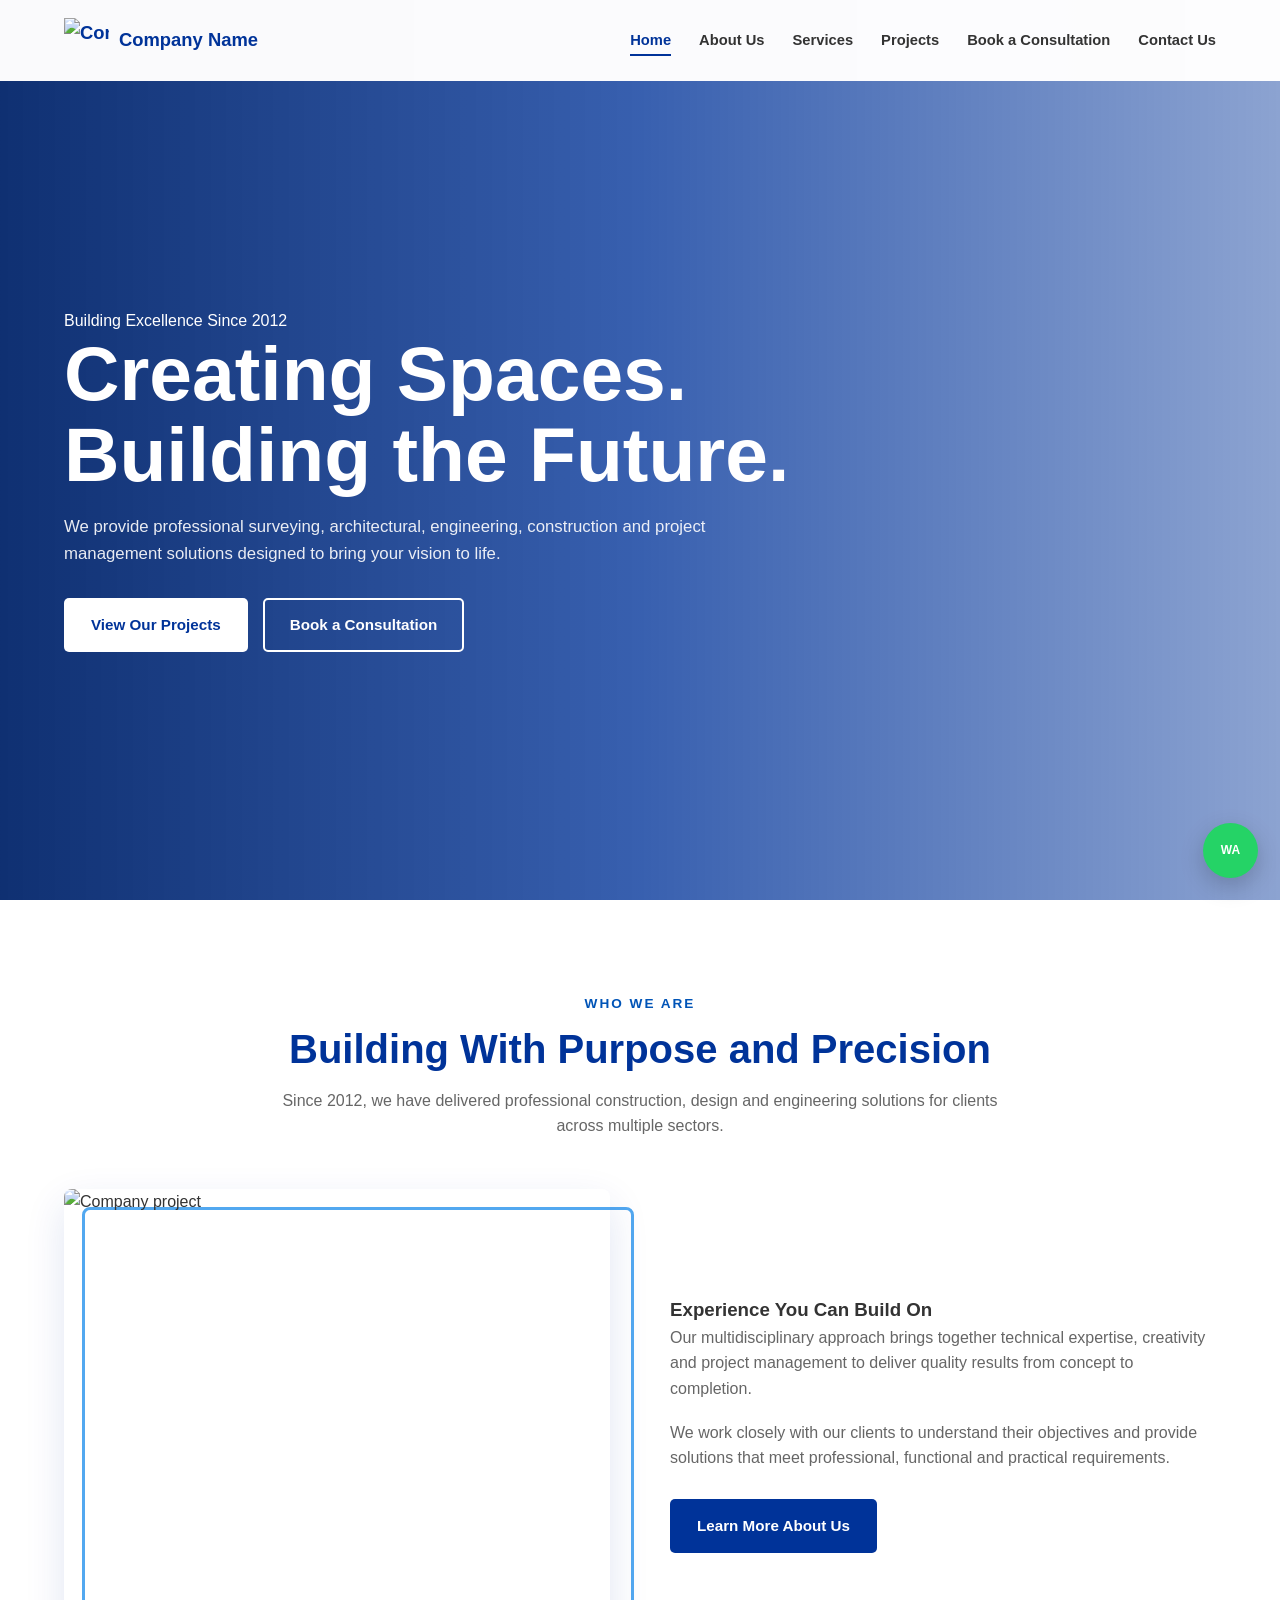
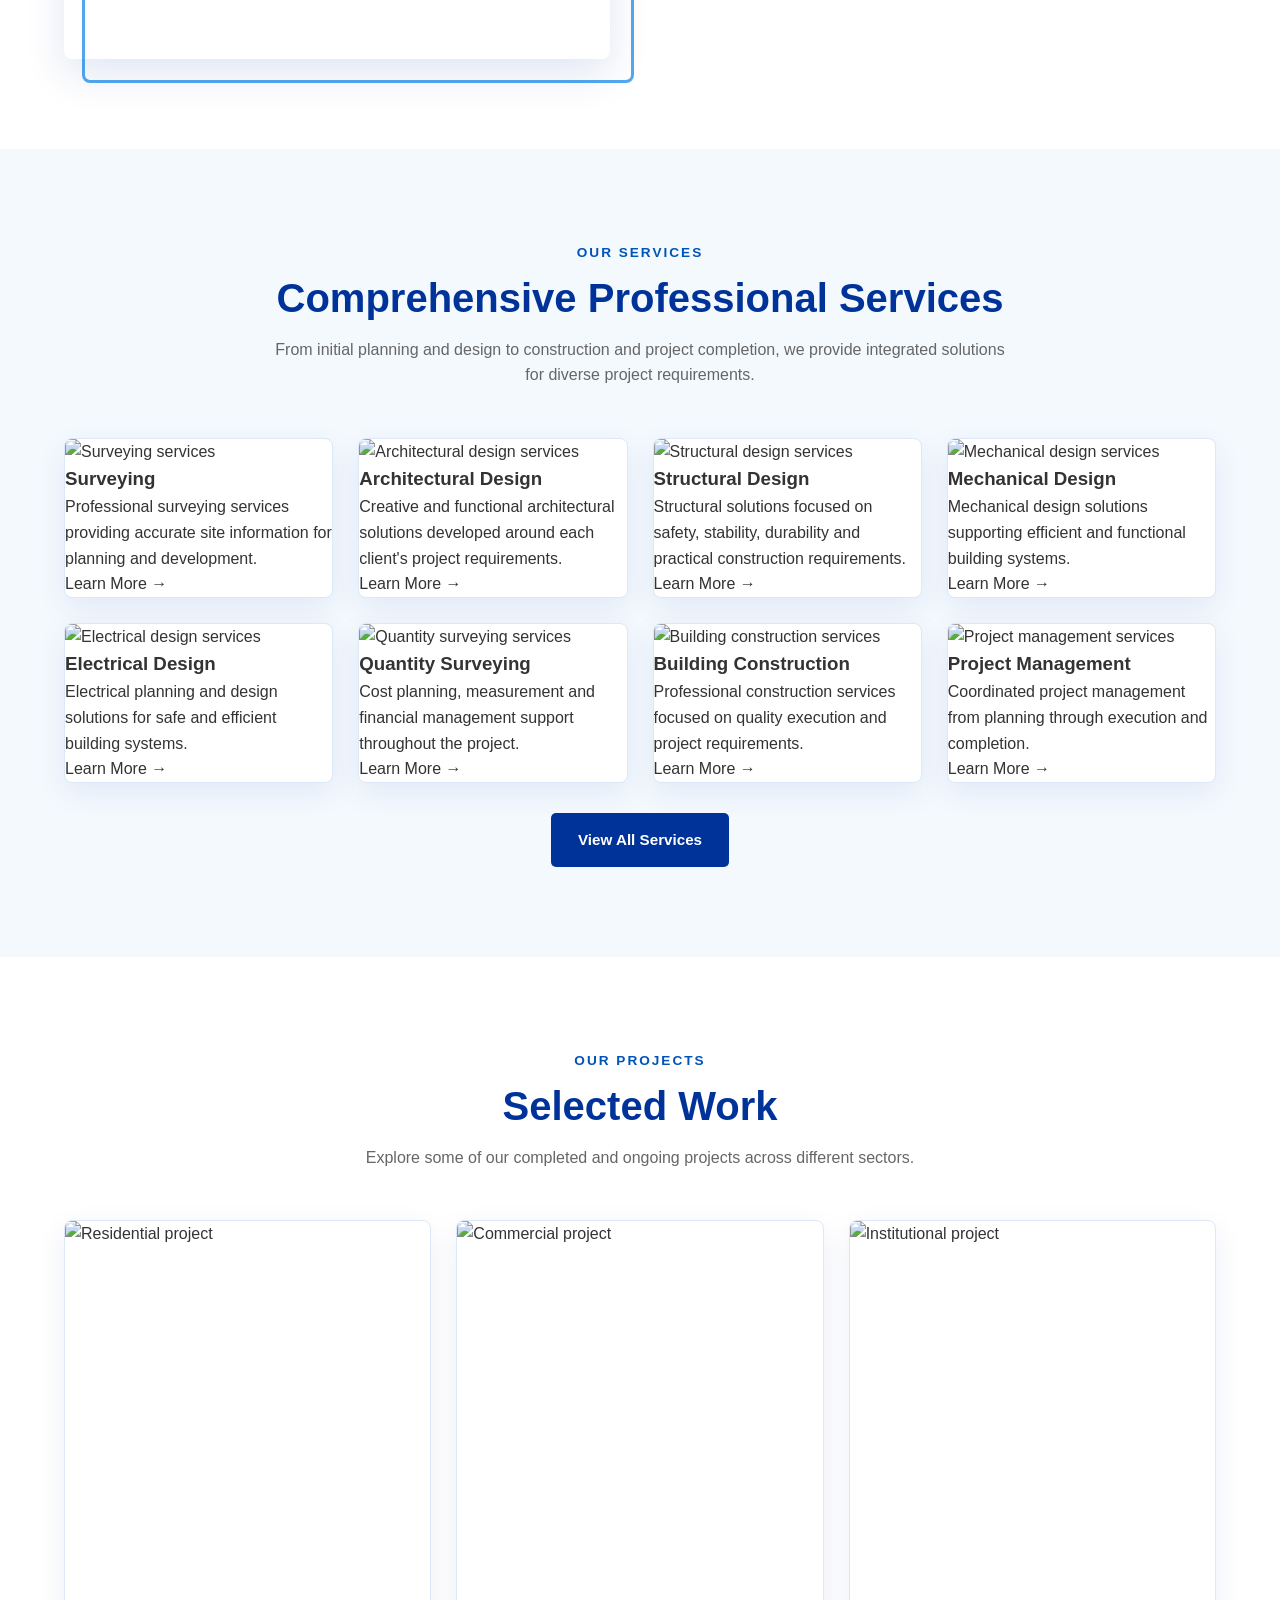
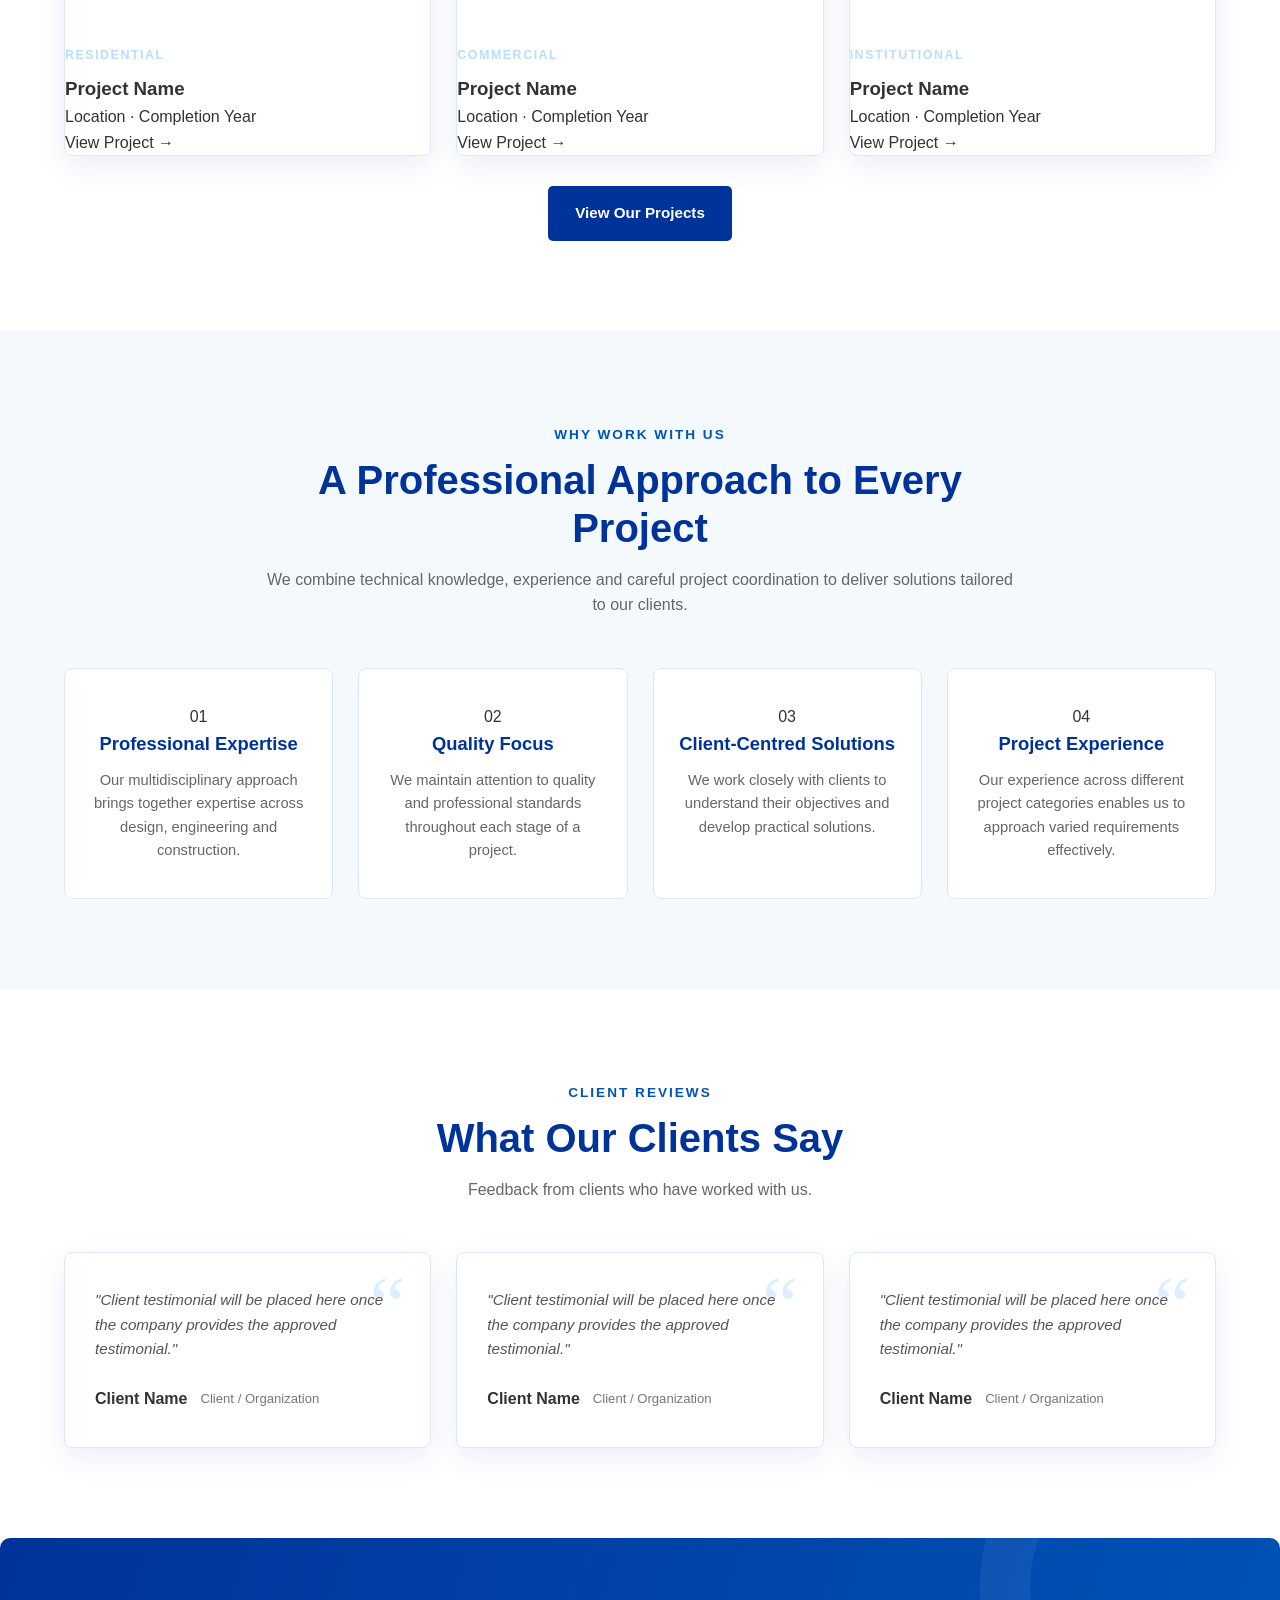
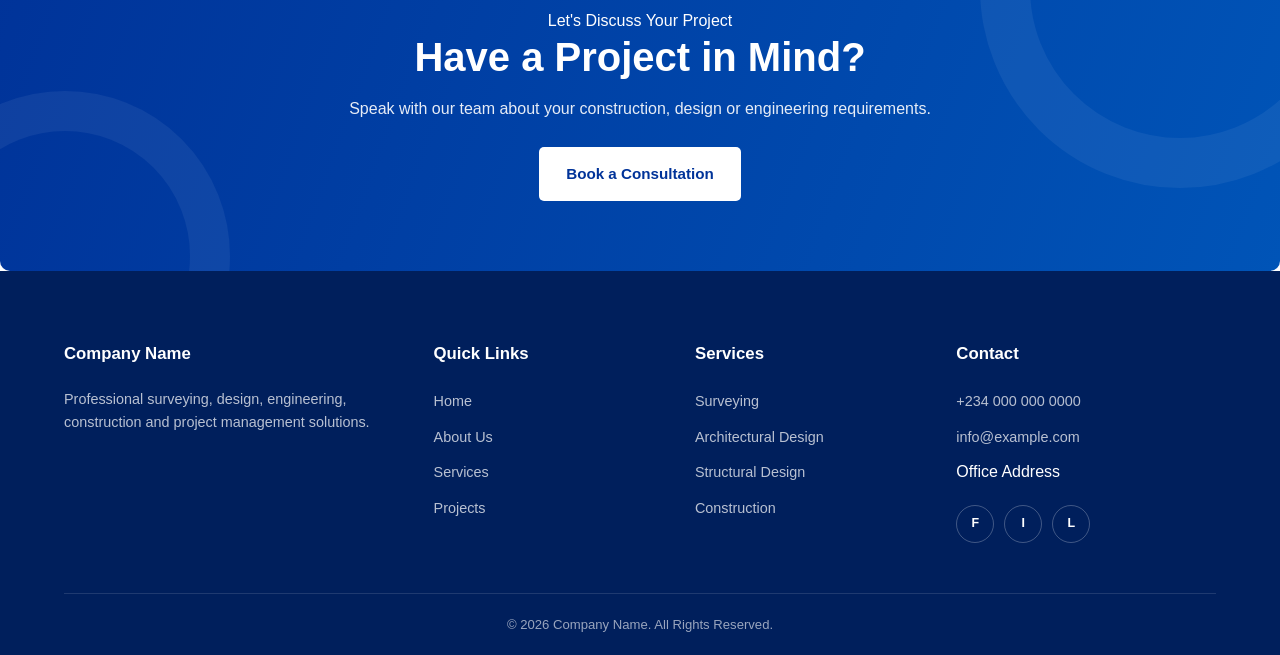
==== index.html @ 41b4a6cc "Initial commit- 24th September" ====
<!DOCTYPE html>
<html lang="en">

<head>

    <meta charset="UTF-8">

    <meta
        name="viewport"
        content="width=device-width, initial-scale=1.0"
    >

    <meta
        name="description"
        content="Professional surveying, architectural design, engineering, construction and project management services."
    >

    <title>Company Name | Construction & Engineering</title>


    <!-- =========================================
         STYLESHEETS
    ========================================== -->

    <link rel="stylesheet" href="css/style.css">
    <link rel="stylesheet" href="css/responsive.css">
    <link rel="stylesheet" href="css/animations.css">


    <!-- =========================================
         META PIXEL
         Pixel ID will be added later
    ========================================== -->

    <script src="js/meta-pixel.js"></script>

</head>


<body>


    <!-- =========================================
         HEADER / NAVIGATION
    ========================================== -->

    <header class="site-header">

        <div class="container">

            <nav class="navbar">

                <!-- Logo -->

                <a href="index.html" class="logo">

                    <img
                        src="assets/images/logo/logo.png"
                        alt="Company Logo"
                    >

                    <span>
                        Company Name
                    </span>

                </a>


                <!-- Mobile Menu Button -->

                <button
                    class="menu-toggle"
                    type="button"
                    aria-label="Open navigation menu"
                >

                    <span></span>
                    <span></span>
                    <span></span>

                </button>


                <!-- Navigation -->

                <ul class="nav-links">

                    <li>
                        <a
                            href="index.html"
                            class="active"
                        >
                            Home
                        </a>
                    </li>

                    <li>
                        <a href="about.html">
                            About Us
                        </a>
                    </li>

                    <li>
                        <a href="services.html">
                            Services
                        </a>
                    </li>

                    <li>
                        <a href="projects.html">
                            Projects
                        </a>
                    </li>

                    <li>
                        <a href="consultation.html">
                            Book a Consultation
                        </a>
                    </li>

                    <li>
                        <a href="contact.html">
                            Contact Us
                        </a>
                    </li>

                </ul>

            </nav>

        </div>

    </header>



    <main>


        <!-- =========================================
             HERO SECTION
        ========================================== -->

        <section class="hero">

            <div class="container">

                <div class="hero-content reveal">

                    <span class="subtitle">
                        Building Excellence Since 2012
                    </span>

                    <h1>
                        Creating Spaces.
                        Building the Future.
                    </h1>

                    <p>
                        We provide professional surveying,
                        architectural, engineering, construction
                        and project management solutions designed
                        to bring your vision to life.
                    </p>


                    <div class="hero-actions">

                        <a
                            href="projects.html"
                            class="btn btn-primary"
                        >
                            View Our Projects
                        </a>

                        <a
                            href="consultation.html"
                            class="btn btn-secondary"
                        >
                            Book a Consultation
                        </a>

                    </div>

                </div>

            </div>

        </section>



        <!-- =========================================
             COMPANY INTRODUCTION
        ========================================== -->

        <section class="section">

            <div class="container">

                <div class="section-heading reveal">

                    <span class="subtitle">
                        Who We Are
                    </span>

                    <h2>
                        Building With Purpose and Precision
                    </h2>

                    <p>
                        Since 2012, we have delivered professional
                        construction, design and engineering solutions
                        for clients across multiple sectors.
                    </p>

                </div>


                <div class="about-preview">

                    <div class="about-preview-image reveal-left">

                        <img
                            src="assets/images/hero/company-introduction.jpg"
                            alt="Company project"
                        >

                    </div>


                    <div class="about-preview-content reveal-right">

                        <h3>
                            Experience You Can Build On
                        </h3>

                        <p>
                            Our multidisciplinary approach brings
                            together technical expertise, creativity
                            and project management to deliver quality
                            results from concept to completion.
                        </p>

                        <p>
                            We work closely with our clients to
                            understand their objectives and provide
                            solutions that meet professional,
                            functional and practical requirements.
                        </p>

                        <a
                            href="about.html"
                            class="btn btn-primary"
                        >
                            Learn More About Us
                        </a>

                    </div>

                </div>

            </div>

        </section>



        <!-- =========================================
             SERVICES OVERVIEW
        ========================================== -->

        <section class="section section-light">

            <div class="container">

                <div class="section-heading reveal">

                    <span class="subtitle">
                        Our Services
                    </span>

                    <h2>
                        Comprehensive Professional Services
                    </h2>

                    <p>
                        From initial planning and design to
                        construction and project completion,
                        we provide integrated solutions for
                        diverse project requirements.
                    </p>

                </div>


                <div class="services-grid">


                    <!-- Service 1 -->

                    <article class="service-card card reveal">

                        <div class="service-image">

                            <img
                                src="assets/images/services/surveying.jpg"
                                alt="Surveying services"
                            >

                        </div>

                        <div class="service-content">

                            <h3>
                                Surveying
                            </h3>

                            <p>
                                Professional surveying services
                                providing accurate site information
                                for planning and development.
                            </p>

                            <a
                                href="services.html"
                                class="service-link"
                            >
                                Learn More →
                            </a>

                        </div>

                    </article>


                    <!-- Service 2 -->

                    <article class="service-card card reveal">

                        <div class="service-image">

                            <img
                                src="assets/images/services/architectural-design.jpg"
                                alt="Architectural design services"
                            >

                        </div>

                        <div class="service-content">

                            <h3>
                                Architectural Design
                            </h3>

                            <p>
                                Creative and functional architectural
                                solutions developed around each client's
                                project requirements.
                            </p>

                            <a
                                href="services.html"
                                class="service-link"
                            >
                                Learn More →
                            </a>

                        </div>

                    </article>


                    <!-- Service 3 -->

                    <article class="service-card card reveal">

                        <div class="service-image">

                            <img
                                src="assets/images/services/structural-design.jpg"
                                alt="Structural design services"
                            >

                        </div>

                        <div class="service-content">

                            <h3>
                                Structural Design
                            </h3>

                            <p>
                                Structural solutions focused on safety,
                                stability, durability and practical
                                construction requirements.
                            </p>

                            <a
                                href="services.html"
                                class="service-link"
                            >
                                Learn More →
                            </a>

                        </div>

                    </article>


                    <!-- Service 4 -->

                    <article class="service-card card reveal">

                        <div class="service-image">

                            <img
                                src="assets/images/services/mechanical-design.jpg"
                                alt="Mechanical design services"
                            >

                        </div>

                        <div class="service-content">

                            <h3>
                                Mechanical Design
                            </h3>

                            <p>
                                Mechanical design solutions supporting
                                efficient and functional building systems.
                            </p>

                            <a
                                href="services.html"
                                class="service-link"
                            >
                                Learn More →
                            </a>

                        </div>

                    </article>


                    <!-- Service 5 -->

                    <article class="service-card card reveal">

                        <div class="service-image">

                            <img
                                src="assets/images/services/electrical-design.jpg"
                                alt="Electrical design services"
                            >

                        </div>

                        <div class="service-content">

                            <h3>
                                Electrical Design
                            </h3>

                            <p>
                                Electrical planning and design solutions
                                for safe and efficient building systems.
                            </p>

                            <a
                                href="services.html"
                                class="service-link"
                            >
                                Learn More →
                            </a>

                        </div>

                    </article>


                    <!-- Service 6 -->

                    <article class="service-card card reveal">

                        <div class="service-image">

                            <img
                                src="assets/images/services/quantity-surveying.jpg"
                                alt="Quantity surveying services"
                            >

                        </div>

                        <div class="service-content">

                            <h3>
                                Quantity Surveying
                            </h3>

                            <p>
                                Cost planning, measurement and financial
                                management support throughout the project.
                            </p>

                            <a
                                href="services.html"
                                class="service-link"
                            >
                                Learn More →
                            </a>

                        </div>

                    </article>


                    <!-- Service 7 -->

                    <article class="service-card card reveal">

                        <div class="service-image">

                            <img
                                src="assets/images/services/construction.jpg"
                                alt="Building construction services"
                            >

                        </div>

                        <div class="service-content">

                            <h3>
                                Building Construction
                            </h3>

                            <p>
                                Professional construction services focused
                                on quality execution and project requirements.
                            </p>

                            <a
                                href="services.html"
                                class="service-link"
                            >
                                Learn More →
                            </a>

                        </div>

                    </article>


                    <!-- Service 8 -->

                    <article class="service-card card reveal">

                        <div class="service-image">

                            <img
                                src="assets/images/services/project-management.jpg"
                                alt="Project management services"
                            >

                        </div>

                        <div class="service-content">

                            <h3>
                                Project Management
                            </h3>

                            <p>
                                Coordinated project management from planning
                                through execution and completion.
                            </p>

                            <a
                                href="services.html"
                                class="service-link"
                            >
                                Learn More →
                            </a>

                        </div>

                    </article>


                </div>


                <div class="text-center mt-30 reveal">

                    <a
                        href="services.html"
                        class="btn btn-primary"
                    >
                        View All Services
                    </a>

                </div>

            </div>

        </section>



        <!-- =========================================
             SELECTED PROJECTS
        ========================================== -->

        <section class="section">

            <div class="container">

                <div class="section-heading reveal">

                    <span class="subtitle">
                        Our Projects
                    </span>

                    <h2>
                        Selected Work
                    </h2>

                    <p>
                        Explore some of our completed and ongoing
                        projects across different sectors.
                    </p>

                </div>


                <div class="projects-grid">


                    <!-- Project 1 -->

                    <article class="project-card card reveal">

                        <div class="project-image">

                            <img
                                src="assets/images/projects/project-1.jpg"
                                alt="Residential project"
                            >

                        </div>

                        <div class="project-content">

                            <span class="project-category">
                                Residential
                            </span>

                            <h3>
                                Project Name
                            </h3>

                            <p>
                                Location · Completion Year
                            </p>

                            <a
                                href="projects.html"
                                class="service-link"
                            >
                                View Project →
                            </a>

                        </div>

                    </article>


                    <!-- Project 2 -->

                    <article class="project-card card reveal">

                        <div class="project-image">

                            <img
                                src="assets/images/projects/project-2.jpg"
                                alt="Commercial project"
                            >

                        </div>

                        <div class="project-content">

                            <span class="project-category">
                                Commercial
                            </span>

                            <h3>
                                Project Name
                            </h3>

                            <p>
                                Location · Completion Year
                            </p>

                            <a
                                href="projects.html"
                                class="service-link"
                            >
                                View Project →
                            </a>

                        </div>

                    </article>


                    <!-- Project 3 -->

                    <article class="project-card card reveal">

                        <div class="project-image">

                            <img
                                src="assets/images/projects/project-3.jpg"
                                alt="Institutional project"
                            >

                        </div>

                        <div class="project-content">

                            <span class="project-category">
                                Institutional
                            </span>

                            <h3>
                                Project Name
                            </h3>

                            <p>
                                Location · Completion Year
                            </p>

                            <a
                                href="projects.html"
                                class="service-link"
                            >
                                View Project →
                            </a>

                        </div>

                    </article>


                </div>


                <div class="text-center mt-30 reveal">

                    <a
                        href="projects.html"
                        class="btn btn-primary"
                    >
                        View Our Projects
                    </a>

                </div>

            </div>

        </section>



        <!-- =========================================
             WHY CHOOSE US
        ========================================== -->

        <section class="section section-light">

            <div class="container">

                <div class="section-heading reveal">

                    <span class="subtitle">
                        Why Work With Us
                    </span>

                    <h2>
                        A Professional Approach to Every Project
                    </h2>

                    <p>
                        We combine technical knowledge, experience
                        and careful project coordination to deliver
                        solutions tailored to our clients.
                    </p>

                </div>


                <div class="benefits-grid">


                    <div class="benefit-card reveal">

                        <div class="benefit-number">
                            01
                        </div>

                        <h3>
                            Professional Expertise
                        </h3>

                        <p>
                            Our multidisciplinary approach brings
                            together expertise across design,
                            engineering and construction.
                        </p>

                    </div>


                    <div class="benefit-card reveal">

                        <div class="benefit-number">
                            02
                        </div>

                        <h3>
                            Quality Focus
                        </h3>

                        <p>
                            We maintain attention to quality and
                            professional standards throughout each
                            stage of a project.
                        </p>

                    </div>


                    <div class="benefit-card reveal">

                        <div class="benefit-number">
                            03
                        </div>

                        <h3>
                            Client-Centred Solutions
                        </h3>

                        <p>
                            We work closely with clients to understand
                            their objectives and develop practical
                            solutions.
                        </p>

                    </div>


                    <div class="benefit-card reveal">

                        <div class="benefit-number">
                            04
                        </div>

                        <h3>
                            Project Experience
                        </h3>

                        <p>
                            Our experience across different project
                            categories enables us to approach varied
                            requirements effectively.
                        </p>

                    </div>


                </div>

            </div>

        </section>



        <!-- =========================================
             TESTIMONIALS
        ========================================== -->

        <section class="section">

            <div class="container">

                <div class="section-heading reveal">

                    <span class="subtitle">
                        Client Reviews
                    </span>

                    <h2>
                        What Our Clients Say
                    </h2>

                    <p>
                        Feedback from clients who have worked with us.
                    </p>

                </div>


                <div class="testimonials-grid">


                    <article class="testimonial-card card reveal">

                        <p class="testimonial-text">
                            "Client testimonial will be placed here
                            once the company provides the approved
                            testimonial."
                        </p>

                        <div class="testimonial-author">

                            <strong>
                                Client Name
                            </strong>

                            <span>
                                Client / Organization
                            </span>

                        </div>

                    </article>


                    <article class="testimonial-card card reveal">

                        <p class="testimonial-text">
                            "Client testimonial will be placed here
                            once the company provides the approved
                            testimonial."
                        </p>

                        <div class="testimonial-author">

                            <strong>
                                Client Name
                            </strong>

                            <span>
                                Client / Organization
                            </span>

                        </div>

                    </article>


                    <article class="testimonial-card card reveal">

                        <p class="testimonial-text">
                            "Client testimonial will be placed here
                            once the company provides the approved
                            testimonial."
                        </p>

                        <div class="testimonial-author">

                            <strong>
                                Client Name
                            </strong>

                            <span>
                                Client / Organization
                            </span>

                        </div>

                    </article>


                </div>

            </div>

        </section>



        <!-- =========================================
             CONSULTATION CTA
        ========================================== -->

        <section class="section consultation-cta">

            <div class="container">

                <div class="cta-content reveal">

                    <span class="subtitle">
                        Let's Discuss Your Project
                    </span>

                    <h2>
                        Have a Project in Mind?
                    </h2>

                    <p>
                        Speak with our team about your construction,
                        design or engineering requirements.
                    </p>

                    <a
                        href="consultation.html"
                        class="btn btn-primary"
                    >
                        Book a Consultation
                    </a>

                </div>

            </div>

        </section>


    </main>



    <!-- =========================================
         FOOTER
    ========================================== -->

    <footer class="site-footer">

        <div class="container">

            <div class="footer-grid">


                <!-- Company -->

                <div class="footer-column">

                    <h3>
                        Company Name
                    </h3>

                    <p>
                        Professional surveying, design,
                        engineering, construction and project
                        management solutions.
                    </p>

                </div>


                <!-- Quick Links -->

                <div class="footer-column">

                    <h3>
                        Quick Links
                    </h3>

                    <ul class="footer-links">

                        <li>
                            <a href="index.html">
                                Home
                            </a>
                        </li>

                        <li>
                            <a href="about.html">
                                About Us
                            </a>
                        </li>

                        <li>
                            <a href="services.html">
                                Services
                            </a>
                        </li>

                        <li>
                            <a href="projects.html">
                                Projects
                            </a>
                        </li>

                    </ul>

                </div>


                <!-- Services -->

                <div class="footer-column">

                    <h3>
                        Services
                    </h3>

                    <ul class="footer-links">

                        <li>
                            <a href="services.html">
                                Surveying
                            </a>
                        </li>

                        <li>
                            <a href="services.html">
                                Architectural Design
                            </a>
                        </li>

                        <li>
                            <a href="services.html">
                                Structural Design
                            </a>
                        </li>

                        <li>
                            <a href="services.html">
                                Construction
                            </a>
                        </li>

                    </ul>

                </div>


                <!-- Contact -->

                <div class="footer-column">

                    <h3>
                        Contact
                    </h3>

                    <ul class="footer-links">

                        <li>
                            <a href="tel:+2340000000000">
                                +234 000 000 0000
                            </a>
                        </li>

                        <li>
                            <a href="mailto:info@example.com">
                                info@example.com
                            </a>
                        </li>

                        <li>
                            Office Address
                        </li>

                    </ul>


                    <div class="social-links mt-20">

                        <a
                            href="#"
                            aria-label="Facebook"
                        >
                            F
                        </a>

                        <a
                            href="#"
                            aria-label="Instagram"
                        >
                            I
                        </a>

                        <a
                            href="#"
                            aria-label="LinkedIn"
                        >
                            L
                        </a>

                    </div>

                </div>


            </div>


            <div class="footer-bottom">

                <p>
                    © 2026 Company Name. All Rights Reserved.
                </p>

            </div>

        </div>

    </footer>



    <!-- =========================================
         FLOATING WHATSAPP
    ========================================== -->

    <a
        href="https://wa.me/2340000000000"
        class="whatsapp-float"
        target="_blank"
        rel="noopener noreferrer"
        aria-label="Chat with us on WhatsApp"
    >
        WA
    </a>



    <!-- =========================================
         JAVASCRIPT
    ========================================== -->

    <script src="js/main.js"></script>
    <script src="js/navigation.js"></script>

</body>

</html>
---- css/style.css ----
/* =========================================
   GLOBAL STYLES
   CLIENT BUSINESS WEBSITE
========================================= */

* {
    margin: 0;
    padding: 0;
    box-sizing: border-box;
}

html {
    scroll-behavior: smooth;
}

body {
    font-family: Arial, Helvetica, sans-serif;
    background: var(--white);
    color: var(--dark-text);
    line-height: 1.6;
}

/* =========================================
   VARIABLES
========================================= */

:root {
    --primary-blue: #003399;
    --accent-blue: #0054B7;
    --design-blue: #0049A5;
    --secondary-blue: #01419A;
    --light-blue: #52A8F0;

    --dark-text: #333333;
    --white: #FFFFFF;

    --section-light: #F4F9FE;
    --border-light: #DCE8F5;

    --shadow-soft: 0 10px 30px rgba(0, 51, 153, 0.08);
    --shadow-medium: 0 15px 40px rgba(0, 51, 153, 0.12);

    --transition: all 0.3s ease;
}

/* =========================================
   BASIC ELEMENTS
========================================= */

img {
    max-width: 100%;
    display: block;
}

a {
    text-decoration: none;
    color: inherit;
}

button,
input,
textarea,
select {
    font: inherit;
}

ul {
    list-style: none;
}

/* =========================================
   CONTAINER
========================================= */

.container {
    width: min(90%, 1200px);
    margin: 0 auto;
}

/* =========================================
   SECTIONS
========================================= */

.section {
    padding: 90px 0;
}

.section-light {
    background: var(--section-light);
}

/* =========================================
   SECTION HEADINGS
========================================= */

.section-heading {
    max-width: 750px;
    margin: 0 auto 50px;
    text-align: center;
}

.section-heading span {
    display: inline-block;
    margin-bottom: 10px;
    color: var(--accent-blue);
    font-size: 0.85rem;
    font-weight: 700;
    text-transform: uppercase;
    letter-spacing: 2px;
}

.section-heading h2 {
    color: var(--primary-blue);
    font-size: 2.5rem;
    line-height: 1.2;
    margin-bottom: 15px;
}

.section-heading p {
    color: #666;
    font-size: 1rem;
}

/* =========================================
   BUTTONS
========================================= */

.btn {
    display: inline-flex;
    align-items: center;
    justify-content: center;
    gap: 8px;

    padding: 13px 25px;
    border-radius: 5px;

    font-weight: 700;
    font-size: 0.95rem;

    cursor: pointer;
    border: 2px solid transparent;

    transition: var(--transition);
}

.btn-primary {
    background: var(--primary-blue);
    color: var(--white);
}

.btn-primary:hover {
    background: var(--accent-blue);
    transform: translateY(-2px);
    box-shadow: 0 8px 20px rgba(0, 51, 153, 0.2);
}

.btn-secondary {
    background: transparent;
    color: var(--primary-blue);
    border-color: var(--primary-blue);
}

.btn-secondary:hover {
    background: var(--primary-blue);
    color: var(--white);
    transform: translateY(-2px);
}

/* =========================================
   HEADER
========================================= */

.site-header {
    position: fixed;
    top: 0;
    left: 0;
    width: 100%;
    z-index: 1000;

    background: rgba(255, 255, 255, 0.98);
    border-bottom: 1px solid transparent;

    transition: var(--transition);
}

.site-header.scrolled {
    box-shadow: 0 5px 25px rgba(0, 51, 153, 0.1);
    border-bottom-color: var(--border-light);
}

.navbar {
    min-height: 80px;

    display: flex;
    align-items: center;
    justify-content: space-between;
    gap: 30px;
}

.logo {
    display: flex;
    align-items: center;
    gap: 10px;

    color: var(--primary-blue);
    font-size: 1.15rem;
    font-weight: 800;

    white-space: nowrap;
}

.logo img {
    width: 45px;
    height: 45px;
    object-fit: contain;
}

.nav-links {
    display: flex;
    align-items: center;
    gap: 28px;
}

.nav-links a {
    position: relative;

    color: var(--dark-text);
    font-size: 0.92rem;
    font-weight: 600;

    padding: 8px 0;

    transition: var(--transition);
}

.nav-links a::after {
    content: "";

    position: absolute;
    left: 0;
    bottom: 0;

    width: 0;
    height: 2px;

    background: var(--primary-blue);

    transition: var(--transition);
}

.nav-links a:hover,
.nav-links a.active {
    color: var(--primary-blue);
}

.nav-links a:hover::after,
.nav-links a.active::after {
    width: 100%;
}

.nav-cta {
    background: var(--primary-blue) !important;
    color: var(--white) !important;

    padding: 10px 18px !important;
    border-radius: 5px;
}

.nav-cta::after {
    display: none;
}

.nav-cta:hover {
    background: var(--accent-blue) !important;
}

/* =========================================
   MOBILE MENU
========================================= */

.menu-toggle {
    display: none;

    width: 42px;
    height: 42px;

    border: none;
    background: transparent;

    cursor: pointer;

    flex-direction: column;
    justify-content: center;
    align-items: center;
    gap: 5px;
}

.menu-toggle span {
    width: 25px;
    height: 2px;
    background: var(--primary-blue);

    transition: var(--transition);
}

/* =========================================
   HERO
========================================= */

.hero {
    min-height: 100vh;
    padding: 150px 0 90px;

    display: flex;
    align-items: center;

    background:
        linear-gradient(
            90deg,
            rgba(0, 35, 105, 0.94),
            rgba(0, 51, 153, 0.78),
            rgba(0, 51, 153, 0.45)
        ),
        url("../assets/images/hero/hero.jpg") center/cover no-repeat;

    color: var(--white);
}

.hero-content {
    max-width: 780px;
}

.hero-content .hero-subtitle {
    display: inline-block;

    margin-bottom: 15px;

    color: #cce5ff;

    font-size: 0.9rem;
    font-weight: 700;

    text-transform: uppercase;
    letter-spacing: 2px;
}

.hero-content h1 {
    margin-bottom: 20px;

    font-size: clamp(2.8rem, 6vw, 5rem);
    line-height: 1.05;
    font-weight: 800;
}

.hero-content p {
    max-width: 680px;
    margin-bottom: 30px;

    color: rgba(255, 255, 255, 0.9);

    font-size: 1.05rem;
}

.hero-actions {
    display: flex;
    flex-wrap: wrap;
    gap: 15px;
}

.hero .btn-primary {
    background: var(--white);
    color: var(--primary-blue);
}

.hero .btn-primary:hover {
    background: #eef7ff;
}

.hero .btn-secondary {
    border-color: var(--white);
    color: var(--white);
}

.hero .btn-secondary:hover {
    background: var(--white);
    color: var(--primary-blue);
}

/* =========================================
   HOME - COMPANY INTRODUCTION
========================================= */

.about-preview {
    display: grid;
    grid-template-columns: 1fr 1fr;
    gap: 60px;

    align-items: center;
}

.about-preview-image {
    position: relative;
}

.about-preview-image img {
    width: 100%;
    height: 470px;

    object-fit: cover;
    border-radius: 8px;

    box-shadow: var(--shadow-medium);
}

.about-preview-image::after {
    content: "";

    position: absolute;

    width: 100%;
    height: 100%;

    left: 18px;
    top: 18px;

    border: 3px solid var(--light-blue);
    border-radius: 8px;

    z-index: -1;
}

.about-preview-content span {
    display: inline-block;

    margin-bottom: 10px;

    color: var(--accent-blue);

    font-size: 0.85rem;
    font-weight: 700;

    text-transform: uppercase;
    letter-spacing: 2px;
}

.about-preview-content h2 {
    margin-bottom: 20px;

    color: var(--primary-blue);

    font-size: 2.6rem;
    line-height: 1.2;
}

.about-preview-content p {
    margin-bottom: 18px;
    color: #666;
}

.about-preview-content .btn {
    margin-top: 10px;
}

/* =========================================
   HOME - SERVICES
========================================= */

.services-grid {
    display: grid;
    grid-template-columns: repeat(4, 1fr);
    gap: 25px;
}

.service-card {
    overflow: hidden;

    background: var(--white);

    border: 1px solid var(--border-light);
    border-radius: 8px;

    box-shadow: var(--shadow-soft);

    transition: var(--transition);
}

.service-card:hover {
    transform: translateY(-7px);
    box-shadow: var(--shadow-medium);
}

.service-card-image {
    height: 210px;
    overflow: hidden;
}

.service-card-image img {
    width: 100%;
    height: 100%;

    object-fit: cover;

    transition: transform 0.5s ease;
}

.service-card:hover .service-card-image img {
    transform: scale(1.06);
}

.service-card-content {
    padding: 25px;
}

.service-card-content h3 {
    margin-bottom: 10px;

    color: var(--primary-blue);

    font-size: 1.2rem;
}

.service-card-content p {
    margin-bottom: 18px;

    color: #666;

    font-size: 0.92rem;
}

.service-card-link {
    display: inline-flex;
    align-items: center;
    gap: 7px;

    color: var(--accent-blue);

    font-size: 0.9rem;
    font-weight: 700;

    transition: var(--transition);
}

.service-card-link:hover {
    gap: 11px;
    color: var(--primary-blue);
}

.services-button {
    margin-top: 45px;
    text-align: center;
}

/* =========================================
   HOME - PROJECTS
========================================= */

.projects-grid {
    display: grid;
    grid-template-columns: repeat(3, 1fr);
    gap: 25px;
}

.project-card {
    position: relative;
    overflow: hidden;

    min-height: 420px;

    border-radius: 8px;

    background: var(--primary-blue);

    box-shadow: var(--shadow-soft);
}

.project-card img {
    width: 100%;
    height: 100%;
    min-height: 420px;

    object-fit: cover;

    transition: transform 0.6s ease;
}

.project-card:hover img {
    transform: scale(1.07);
}

.project-card-overlay {
    position: absolute;
    inset: 0;

    display: flex;
    align-items: flex-end;

    padding: 30px;

    background:
        linear-gradient(
            to top,
            rgba(0, 26, 78, 0.95),
            rgba(0, 26, 78, 0.25),
            transparent
        );

    color: var(--white);
}

.project-card-content {
    width: 100%;
}

.project-category {
    display: inline-block;

    margin-bottom: 8px;

    color: #b9ddff;

    font-size: 0.78rem;
    font-weight: 700;

    text-transform: uppercase;
    letter-spacing: 1.5px;
}

.project-card-content h3 {
    margin-bottom: 7px;

    font-size: 1.4rem;
}

.project-card-content p {
    color: rgba(255, 255, 255, 0.82);

    font-size: 0.9rem;
}

.project-card-link {
    display: inline-flex;

    margin-top: 15px;

    color: var(--white);

    font-weight: 700;
    font-size: 0.9rem;
}

.projects-button {
    margin-top: 45px;
    text-align: center;
}

/* =========================================
   HOME - WHY WORK WITH US
========================================= */

.benefits-grid {
    display: grid;
    grid-template-columns: repeat(4, 1fr);
    gap: 25px;
}

.benefit-card {
    padding: 35px 25px;

    text-align: center;

    background: var(--white);

    border: 1px solid var(--border-light);
    border-radius: 8px;

    transition: var(--transition);
}

.benefit-card:hover {
    transform: translateY(-5px);
    box-shadow: var(--shadow-medium);
}

.benefit-icon {
    width: 65px;
    height: 65px;

    margin: 0 auto 20px;

    display: flex;
    align-items: center;
    justify-content: center;

    border-radius: 50%;

    background: #e9f4ff;
    color: var(--primary-blue);

    font-size: 1.5rem;
    font-weight: 800;
}

.benefit-card h3 {
    margin-bottom: 10px;

    color: var(--primary-blue);

    font-size: 1.15rem;
}

.benefit-card p {
    color: #666;
    font-size: 0.92rem;
}

/* =========================================
   HOME - TESTIMONIALS
========================================= */

.testimonials-grid {
    display: grid;
    grid-template-columns: repeat(3, 1fr);
    gap: 25px;
}

.testimonial-card {
    position: relative;

    padding: 35px 30px;

    background: var(--white);

    border: 1px solid var(--border-light);
    border-radius: 8px;

    box-shadow: var(--shadow-soft);
}

.testimonial-card::before {
    content: "“";

    position: absolute;
    top: 12px;
    right: 25px;

    color: #dceeff;

    font-family: Georgia, serif;
    font-size: 5rem;
    line-height: 1;
}

.testimonial-card p {
    position: relative;
    z-index: 1;

    margin-bottom: 25px;

    color: #555;

    font-size: 0.95rem;
    font-style: italic;
}

.testimonial-author {
    display: flex;
    align-items: center;
    gap: 13px;
}

.testimonial-author-image {
    width: 48px;
    height: 48px;

    overflow: hidden;

    border-radius: 50%;

    background: #e9f4ff;
}

.testimonial-author-image img {
    width: 100%;
    height: 100%;
    object-fit: cover;
}

.testimonial-author h4 {
    color: var(--primary-blue);
    font-size: 0.95rem;
}

.testimonial-author span {
    color: #777;
    font-size: 0.82rem;
}

/* =========================================
   CONSULTATION CTA
========================================= */

.consultation-cta {
    position: relative;

    overflow: hidden;

    padding: 70px 50px;

    border-radius: 10px;

    background:
        linear-gradient(
            110deg,
            var(--primary-blue),
            var(--accent-blue)
        );

    color: var(--white);

    text-align: center;
}

.consultation-cta::before {
    content: "";

    position: absolute;

    width: 300px;
    height: 300px;

    right: -100px;
    top: -150px;

    border: 50px solid rgba(255, 255, 255, 0.06);
    border-radius: 50%;
}

.consultation-cta::after {
    content: "";

    position: absolute;

    width: 250px;
    height: 250px;

    left: -100px;
    bottom: -150px;

    border: 40px solid rgba(255, 255, 255, 0.06);
    border-radius: 50%;
}

.consultation-cta-content {
    position: relative;
    z-index: 1;

    max-width: 750px;
    margin: 0 auto;
}

.consultation-cta h2 {
    margin-bottom: 15px;

    font-size: 2.5rem;
    line-height: 1.2;
}

.consultation-cta p {
    margin-bottom: 25px;

    color: rgba(255, 255, 255, 0.9);
}

.consultation-cta .btn {
    background: var(--white);
    color: var(--primary-blue);
}

.consultation-cta .btn:hover {
    background: #eef7ff;
    transform: translateY(-2px);
}

/* =========================================
   FOOTER
========================================= */

.site-footer {
    padding-top: 70px;

    background: #001f5c;

    color: var(--white);
}

.footer-grid {
    display: grid;
    grid-template-columns: 1.5fr 1fr 1fr 1.2fr;
    gap: 45px;

    padding-bottom: 50px;
}

.footer-column h3 {
    margin-bottom: 20px;

    color: var(--white);

    font-size: 1.05rem;
}

.footer-column p {
    color: rgba(255, 255, 255, 0.72);
    font-size: 0.9rem;
}

.footer-links {
    display: flex;
    flex-direction: column;
    gap: 10px;
}

.footer-links a {
    color: rgba(255, 255, 255, 0.72);

    font-size: 0.9rem;

    transition: var(--transition);
}

.footer-links a:hover {
    color: var(--white);
    padding-left: 4px;
}

.social-links {
    display: flex;
    gap: 10px;
    margin-top: 20px;
}

.social-links a {
    width: 38px;
    height: 38px;

    display: flex;
    align-items: center;
    justify-content: center;

    border: 1px solid rgba(255, 255, 255, 0.25);
    border-radius: 50%;

    color: var(--white);

    font-size: 0.78rem;
    font-weight: 700;

    transition: var(--transition);
}

.social-links a:hover {
    background: var(--white);
    color: var(--primary-blue);
}

.footer-bottom {
    padding: 20px 0;

    border-top: 1px solid rgba(255, 255, 255, 0.12);

    color: rgba(255, 255, 255, 0.6);

    text-align: center;

    font-size: 0.82rem;
}

/* =========================================
   WHATSAPP FLOAT
========================================= */

.whatsapp-float {
    position: fixed;

    right: 22px;
    bottom: 22px;

    width: 55px;
    height: 55px;

    display: flex;
    align-items: center;
    justify-content: center;

    border-radius: 50%;

    background: #25D366;
    color: var(--white);

    font-size: 0.75rem;
    font-weight: 800;

    box-shadow: 0 8px 25px rgba(0, 0, 0, 0.2);

    z-index: 999;

    transition: var(--transition);
}

.whatsapp-float:hover {
    transform: translateY(-4px) scale(1.05);
}

/* =========================================
   GENERAL CARD
========================================= */

.card {
    background: var(--white);
    border: 1px solid var(--border-light);
    border-radius: 8px;

    box-shadow: var(--shadow-soft);

    transition: var(--transition);
}

.card:hover {
    transform: translateY(-5px);
    box-shadow: var(--shadow-medium);
}

/* =========================================
   UTILITY CLASSES
========================================= */

.text-center {
    text-align: center;
}

.mt-20 {
    margin-top: 20px;
}

.mt-30 {
    margin-top: 30px;
}

.mb-20 {
    margin-bottom: 20px;
}

.mb-30 {
    margin-bottom: 30px;
}

/* =========================================
   ABOUT PAGE
========================================= */

/* =========================================
   INNER PAGE HERO
========================================= */

.inner-page-hero {
    min-height: 500px;

    display: flex;
    align-items: center;

    padding: 140px 0 80px;

    background:
        linear-gradient(
            90deg,
            rgba(0, 31, 92, 0.94),
            rgba(0, 51, 153, 0.78)
        ),
        url("../assets/images/hero/about-hero.jpg") center/cover no-repeat;

    color: var(--white);
}

.inner-page-hero-content {
    max-width: 800px;
}

.inner-page-hero .hero-subtitle {
    display: inline-block;

    margin-bottom: 15px;

    color: #cce5ff;

    font-size: 0.85rem;
    font-weight: 700;

    text-transform: uppercase;
    letter-spacing: 2px;
}

.inner-page-hero h1 {
    margin-bottom: 20px;

    font-size: clamp(2.5rem, 5vw, 4.2rem);
    line-height: 1.1;
}

.inner-page-hero p {
    max-width: 680px;

    color: rgba(255, 255, 255, 0.88);

    font-size: 1.05rem;
}


/* =========================================
   SECTION LABEL
========================================= */

.section-label {
    display: inline-block;

    margin-bottom: 10px;

    color: var(--accent-blue);

    font-size: 0.85rem;
    font-weight: 700;

    text-transform: uppercase;
    letter-spacing: 2px;
}


/* =========================================
   COMPANY STORY
========================================= */

.about-story {
    display: grid;

    grid-template-columns: 1fr 1fr;

    align-items: center;

    gap: 65px;
}

.about-story-image {
    position: relative;
}

.about-story-image img {
    width: 100%;
    height: 500px;

    object-fit: cover;

    border-radius: 8px;

    box-shadow: var(--shadow-medium);
}

.about-story-image::after {
    content: "";

    position: absolute;

    left: 18px;
    top: 18px;

    width: 100%;
    height: 100%;

    border: 3px solid var(--light-blue);
    border-radius: 8px;

    z-index: -1;
}

.about-story-content h2 {
    margin-bottom: 20px;

    color: var(--primary-blue);

    font-size: 2.6rem;
    line-height: 1.2;
}

.about-story-content p {
    margin-bottom: 17px;

    color: #666;
}


/* =========================================
   MISSION & VISION
========================================= */

.mission-vision-grid {
    display: grid;

    grid-template-columns: repeat(2, 1fr);

    gap: 30px;
}

.mission-card {
    position: relative;

    padding: 45px 35px;

    background: var(--white);

    border: 1px solid var(--border-light);
    border-radius: 8px;

    box-shadow: var(--shadow-soft);

    transition: var(--transition);
}

.mission-card:hover {
    transform: translateY(-5px);
    box-shadow: var(--shadow-medium);
}

.mission-icon {
    width: 65px;
    height: 65px;

    display: flex;
    align-items: center;
    justify-content: center;

    margin-bottom: 22px;

    border-radius: 50%;

    background: #e9f4ff;

    color: var(--primary-blue);

    font-size: 1.5rem;
    font-weight: 800;
}

.mission-card h3 {
    margin-bottom: 15px;

    color: var(--primary-blue);

    font-size: 1.5rem;
}

.mission-card p {
    margin-bottom: 12px;

    color: #666;
}


/* =========================================
   CORE VALUES
========================================= */

.values-grid {
    display: grid;

    grid-template-columns: repeat(3, 1fr);

    gap: 25px;
}

.value-card {
    position: relative;

    padding: 35px 28px;

    border: 1px solid var(--border-light);
    border-radius: 8px;

    background: var(--white);

    box-shadow: var(--shadow-soft);

    transition: var(--transition);
}

.value-card:hover {
    transform: translateY(-6px);

    box-shadow: var(--shadow-medium);

    border-color: #b9d9f5;
}

.value-number {
    margin-bottom: 18px;

    color: var(--light-blue);

    font-size: 1rem;
    font-weight: 800;

    letter-spacing: 1px;
}

.value-card h3 {
    margin-bottom: 10px;

    color: var(--primary-blue);

    font-size: 1.2rem;
}

.value-card p {
    color: #666;

    font-size: 0.92rem;
}


/* =========================================
   INDUSTRIES
========================================= */

.industries-grid {
    display: grid;

    grid-template-columns: repeat(4, 1fr);

    gap: 20px;
}

.industry-card {
    padding: 30px 22px;

    background: var(--white);

    border: 1px solid var(--border-light);
    border-radius: 8px;

    text-align: center;

    transition: var(--transition);
}

.industry-card:hover {
    transform: translateY(-5px);

    box-shadow: var(--shadow-medium);
}

.industry-icon {
    width: 58px;
    height: 58px;

    display: flex;
    align-items: center;
    justify-content: center;

    margin: 0 auto 17px;

    border-radius: 50%;

    background: #e9f4ff;

    color: var(--primary-blue);

    font-weight: 800;
}

.industry-card h3 {
    margin-bottom: 8px;

    color: var(--primary-blue);

    font-size: 1.05rem;
}

.industry-card p {
    color: #666;

    font-size: 0.88rem;
}

.clients-note {
    max-width: 850px;

    margin: 35px auto 0;

    padding: 20px 25px;

    background: rgba(82, 168, 240, 0.08);

    border-left: 4px solid var(--accent-blue);

    color: #555;

    font-size: 0.9rem;
}


/* =========================================
   TEAM
========================================= */

.team-grid {
    display: grid;

    grid-template-columns: repeat(3, 1fr);

    gap: 25px;
}

.team-card {
    overflow: hidden;

    background: var(--white);

    border: 1px solid var(--border-light);
    border-radius: 8px;

    box-shadow: var(--shadow-soft);

    transition: var(--transition);
}

.team-card:hover {
    transform: translateY(-6px);

    box-shadow: var(--shadow-medium);
}

.team-image {
    height: 330px;

    overflow: hidden;

    background: #e9f4ff;
}

.team-image img {
    width: 100%;
    height: 100%;

    object-fit: cover;

    transition: transform 0.5s ease;
}

.team-card:hover .team-image img {
    transform: scale(1.04);
}

.team-content {
    padding: 25px;
}

.team-content h3 {
    margin-bottom: 5px;

    color: var(--primary-blue);

    font-size: 1.2rem;
}

.team-content > span {
    display: block;

    margin-bottom: 12px;

    color: var(--accent-blue);

    font-size: 0.85rem;
    font-weight: 700;
}

.team-content p {
    color: #666;

    font-size: 0.9rem;
}


/* =========================================
   QUALIFICATIONS
========================================= */

.qualifications-layout {
    display: grid;

    grid-template-columns: 1fr 1fr;

    gap: 65px;

    align-items: center;
}

.qualifications-content h2 {
    margin-bottom: 20px;

    color: var(--primary-blue);

    font-size: 2.5rem;
    line-height: 1.2;
}

.qualifications-content p {
    margin-bottom: 18px;

    color: #666;
}

.qualifications-list {
    display: flex;

    flex-direction: column;

    gap: 18px;
}

.qualification-item {
    display: flex;

    align-items: flex-start;

    gap: 18px;

    padding: 23px;

    background: var(--white);

    border: 1px solid var(--border-light);
    border-radius: 8px;

    box-shadow: var(--shadow-soft);

    transition: var(--transition);
}

.qualification-item:hover {
    transform: translateX(5px);

    box-shadow: var(--shadow-medium);
}

.qualification-icon {
    flex-shrink: 0;

    width: 38px;
    height: 38px;

    display: flex;
    align-items: center;
    justify-content: center;

    border-radius: 50%;

    background: #e9f4ff;

    color: var(--primary-blue);

    font-weight: 800;
}

.qualification-item h3 {
    margin-bottom: 5px;

    color: var(--primary-blue);

    font-size: 1rem;
}

.qualification-item p {
    color: #666;

    font-size: 0.85rem;
}


/* =========================================
   ABOUT PAGE RESPONSIVE
========================================= */

@media (max-width: 992px) {

    .about-story {
        gap: 40px;
    }

    .values-grid {
        grid-template-columns: repeat(2, 1fr);
    }

    .industries-grid {
        grid-template-columns: repeat(2, 1fr);
    }

    .team-grid {
        grid-template-columns: repeat(2, 1fr);
    }

    .qualifications-layout {
        gap: 40px;
    }
}


@media (max-width: 768px) {

    .inner-page-hero {
        min-height: 440px;

        padding: 125px 0 70px;
    }

    .inner-page-hero h1 {
        font-size: 2.7rem;
    }

    .about-story {
        grid-template-columns: 1fr;

        gap: 45px;
    }

    .about-story-image img {
        height: 380px;
    }

    .about-story-content h2 {
        font-size: 2.2rem;
    }

    .mission-vision-grid {
        grid-template-columns: 1fr;
    }

    .values-grid {
        grid-template-columns: 1fr 1fr;
    }

    .team-grid {
        grid-template-columns: 1fr 1fr;
    }

    .qualifications-layout {
        grid-template-columns: 1fr;

        gap: 45px;
    }

    .qualifications-content h2 {
        font-size: 2.2rem;
    }
}


@media (max-width: 480px) {

    .inner-page-hero {
        min-height: 400px;
    }

    .inner-page-hero h1 {
        font-size: 2.25rem;
    }

    .inner-page-hero p {
        font-size: 0.95rem;
    }

    .about-story-image img {
        height: 300px;
    }

    .about-story-content h2 {
        font-size: 2rem;
    }

    .mission-card {
        padding: 30px 23px;
    }

    .values-grid {
        grid-template-columns: 1fr;
    }

    .industries-grid {
        grid-template-columns: 1fr 1fr;
    }

    .team-grid {
        grid-template-columns: 1fr;
    }

    .team-image {
        height: 350px;
    }

    .qualifications-content h2 {
        font-size: 2rem;
    }
}

/* =========================================
   SERVICES PAGE
========================================= */

.services-intro {
    max-width: 800px;
    margin: 0 auto;

    text-align: center;
}

.services-intro h2 {
    margin-bottom: 20px;

    color: var(--primary-blue);

    font-size: 2.6rem;
    line-height: 1.2;
}

.services-intro p {
    margin-bottom: 15px;

    color: #666;
}


/* =========================================
   SERVICES DETAIL GRID
========================================= */

.services-detail-grid {
    display: grid;

    grid-template-columns: repeat(2, 1fr);

    gap: 30px;
}


/* =========================================
   SERVICE DETAIL CARD
========================================= */

.service-detail-card {
    overflow: hidden;

    background: var(--white);

    border: 1px solid var(--border-light);
    border-radius: 8px;

    box-shadow: var(--shadow-soft);

    transition: var(--transition);
}

.service-detail-card:hover {
    transform: translateY(-6px);

    box-shadow: var(--shadow-medium);
}


/* =========================================
   SERVICE IMAGE
========================================= */

.service-detail-image {
    position: relative;

    height: 300px;

    overflow: hidden;
}

.service-detail-image img {
    width: 100%;
    height: 100%;

    object-fit: cover;

    transition: transform 0.6s ease;
}

.service-detail-card:hover .service-detail-image img {
    transform: scale(1.06);
}


/* =========================================
   SERVICE NUMBER
========================================= */

.service-number {
    position: absolute;

    top: 18px;
    left: 18px;

    width: 48px;
    height: 48px;

    display: flex;
    align-items: center;
    justify-content: center;

    background: var(--white);

    color: var(--primary-blue);

    border-radius: 5px;

    font-size: 0.85rem;
    font-weight: 800;

    box-shadow: 0 5px 15px rgba(0, 0, 0, 0.12);
}


/* =========================================
   SERVICE CONTENT
========================================= */

.service-detail-content {
    padding: 30px;
}

.service-label {
    display: inline-block;

    margin-bottom: 8px;

    color: var(--accent-blue);

    font-size: 0.75rem;
    font-weight: 800;

    text-transform: uppercase;
    letter-spacing: 1.5px;
}

.service-detail-content h3 {
    margin-bottom: 15px;

    color: var(--primary-blue);

    font-size: 1.55rem;
}

.service-detail-content p {
    margin-bottom: 13px;

    color: #666;

    font-size: 0.92rem;
}

.service-discuss-link {
    display: inline-flex;
    align-items: center;

    margin-top: 8px;

    color: var(--accent-blue);

    font-size: 0.9rem;
    font-weight: 800;

    transition: var(--transition);
}

.service-discuss-link:hover {
    color: var(--primary-blue);

    transform: translateX(4px);
}


/* =========================================
   SERVICE BENEFITS
========================================= */

.service-benefits-grid {
    display: grid;

    grid-template-columns: repeat(4, 1fr);

    gap: 25px;
}

.service-benefit {
    padding: 35px 25px;

    text-align: center;

    background: var(--white);

    border: 1px solid var(--border-light);
    border-radius: 8px;

    box-shadow: var(--shadow-soft);

    transition: var(--transition);
}

.service-benefit:hover {
    transform: translateY(-5px);

    box-shadow: var(--shadow-medium);
}

.service-benefit .benefit-icon {
    width: 60px;
    height: 60px;

    margin: 0 auto 20px;

    display: flex;
    align-items: center;
    justify-content: center;

    border-radius: 50%;

    background: #e9f4ff;

    color: var(--primary-blue);

    font-size: 0.9rem;
    font-weight: 800;
}

.service-benefit h3 {
    margin-bottom: 10px;

    color: var(--primary-blue);

    font-size: 1.1rem;
}

.service-benefit p {
    color: #666;

    font-size: 0.9rem;
}


/* =========================================
   SERVICES RESPONSIVE
========================================= */

@media (max-width: 992px) {

    .services-detail-grid {
        grid-template-columns: 1fr 1fr;
    }

    .service-benefits-grid {
        grid-template-columns: repeat(2, 1fr);
    }

}


@media (max-width: 768px) {

    .services-intro h2 {
        font-size: 2.2rem;
    }

    .services-detail-grid {
        grid-template-columns: 1fr;
    }

    .service-detail-image {
        height: 320px;
    }

    .service-detail-content {
        padding: 25px;
    }

}


@media (max-width: 480px) {

    .services-intro h2 {
        font-size: 2rem;
    }

    .service-detail-image {
        height: 240px;
    }

    .service-detail-content {
        padding: 22px;
    }

    .service-detail-content h3 {
        font-size: 1.35rem;
    }

    .service-benefits-grid {
        grid-template-columns: 1fr;
    }

}

/* =========================================
   PROJECTS PAGE
========================================= */

.projects-intro {
    max-width: 820px;

    margin: 0 auto;

    text-align: center;
}

.projects-intro h2 {
    margin-bottom: 20px;

    color: var(--primary-blue);

    font-size: 2.6rem;
    line-height: 1.2;
}

.projects-intro p {
    margin-bottom: 15px;

    color: #666;
}


/* =========================================
   PROJECT FILTERS
========================================= */

.project-filters {
    display: flex;

    justify-content: center;
    align-items: center;

    flex-wrap: wrap;

    gap: 10px;

    margin-top: 40px;
}

.project-filter {
    padding: 10px 18px;

    border: 1px solid var(--border-light);
    border-radius: 5px;

    background: var(--white);

    color: #555;

    font-size: 0.85rem;
    font-weight: 700;

    cursor: pointer;

    transition: var(--transition);
}

.project-filter:hover {
    border-color: var(--accent-blue);

    color: var(--primary-blue);
}

.project-filter.active {
    background: var(--primary-blue);

    border-color: var(--primary-blue);

    color: var(--white);
}


/* =========================================
   PROJECT GRID
========================================= */

.projects-page-grid {
    display: grid;

    grid-template-columns: repeat(3, 1fr);

    gap: 28px;
}


/* =========================================
   PROJECT CARD
========================================= */

.project-page-card {
    overflow: hidden;

    background: var(--white);

    border: 1px solid var(--border-light);
    border-radius: 8px;

    box-shadow: var(--shadow-soft);

    transition:
        opacity 0.3s ease,
        transform 0.3s ease,
        box-shadow 0.3s ease;
}

.project-page-card:hover {
    transform: translateY(-6px);

    box-shadow: var(--shadow-medium);
}


/* =========================================
   HIDDEN PROJECT
========================================= */

.project-page-card.project-hidden {
    display: none;
}


/* =========================================
   PROJECT IMAGE
========================================= */

.project-page-image {
    position: relative;

    height: 260px;

    overflow: hidden;

    background: #e9f4ff;
}

.project-page-image img {
    width: 100%;
    height: 100%;

    object-fit: cover;

    transition: transform 0.6s ease;
}

.project-page-card:hover .project-page-image img {
    transform: scale(1.06);
}


/* =========================================
   PROJECT STATUS
========================================= */

.project-status {
    position: absolute;

    top: 18px;
    right: 18px;

    padding: 7px 12px;

    border-radius: 4px;

    background: var(--white);

    color: var(--primary-blue);

    font-size: 0.72rem;
    font-weight: 800;

    text-transform: uppercase;
    letter-spacing: 0.5px;

    box-shadow: 0 5px 15px rgba(0, 0, 0, 0.12);
}

.project-status.ongoing {
    color: var(--accent-blue);
}


/* =========================================
   PROJECT CONTENT
========================================= */

.project-page-content {
    padding: 27px;
}

.project-page-category {
    display: inline-block;

    margin-bottom: 8px;

    color: var(--accent-blue);

    font-size: 0.75rem;
    font-weight: 800;

    text-transform: uppercase;
    letter-spacing: 1px;
}

.project-page-content h3 {
    margin-bottom: 7px;

    color: var(--primary-blue);

    font-size: 1.3rem;
    line-height: 1.3;
}

.project-location {
    margin-bottom: 14px !important;

    color: #777 !important;

    font-size: 0.82rem !important;
    font-weight: 600;
}

.project-page-content > p {
    margin-bottom: 17px;

    color: #666;

    font-size: 0.9rem;
}

.project-view-link {
    display: inline-flex;

    color: var(--accent-blue);

    font-size: 0.88rem;
    font-weight: 800;

    transition: var(--transition);
}

.project-view-link:hover {
    color: var(--primary-blue);

    transform: translateX(4px);
}


/* =========================================
   EMPTY PROJECT MESSAGE
========================================= */

.projects-empty {
    display: none;

    margin-top: 35px;

    padding: 40px;

    text-align: center;

    background: var(--white);

    border: 1px solid var(--border-light);
    border-radius: 8px;
}

.projects-empty.show {
    display: block;
}

.projects-empty h3 {
    margin-bottom: 8px;

    color: var(--primary-blue);
}

.projects-empty p {
    color: #666;
}


/* =========================================
   PROJECT PROCESS
========================================= */

.project-process {
    display: grid;

    grid-template-columns: repeat(4, 1fr);

    gap: 20px;

    position: relative;
}

.process-step {
    position: relative;

    padding: 30px 25px;

    border: 1px solid var(--border-light);
    border-radius: 8px;

    background: var(--white);

    box-shadow: var(--shadow-soft);

    transition: var(--transition);
}

.process-step:hover {
    transform: translateY(-5px);

    box-shadow: var(--shadow-medium);
}

.process-step > span {
    display: inline-block;

    margin-bottom: 18px;

    color: var(--light-blue);

    font-size: 0.95rem;
    font-weight: 800;
}

.process-step h3 {
    margin-bottom: 10px;

    color: var(--primary-blue);

    font-size: 1.15rem;
}

.process-step p {
    color: #666;

    font-size: 0.88rem;
}


/* =========================================
   PROJECTS RESPONSIVE
========================================= */

@media (max-width: 1100px) {

    .projects-page-grid {
        grid-template-columns: repeat(2, 1fr);
    }

    .project-process {
        grid-template-columns: repeat(2, 1fr);
    }

}


@media (max-width: 768px) {

    .projects-intro h2 {
        font-size: 2.2rem;
    }

    .project-filters {
        justify-content: flex-start;
    }

    .project-filter {
        font-size: 0.8rem;
        padding: 9px 14px;
    }

    .projects-page-grid {
        grid-template-columns: 1fr;
    }

    .project-page-image {
        height: 300px;
    }

    .project-process {
        grid-template-columns: 1fr;
    }

}


@media (max-width: 480px) {

    .projects-intro h2 {
        font-size: 2rem;
    }

    .project-filters {
        gap: 8px;
    }

    .project-filter {
        padding: 8px 11px;
    }

    .project-page-image {
        height: 250px;
    }

    .project-page-content {
        padding: 23px;
    }

}

/* =========================================
   CONTACT PAGE
========================================= */

.contact-intro-section {
    padding-bottom: 30px;
}

.contact-intro {
    max-width: 760px;
    margin: 0 auto;
    text-align: center;
}

.contact-intro h2 {
    margin-bottom: 18px;
}

.contact-intro p {
    color: var(--dark-text);
    line-height: 1.8;
}


/* =========================================
   CONTACT DETAILS
========================================= */

.contact-details-section {
    padding-top: 40px;
}

.contact-details-grid {
    display: grid;
    grid-template-columns: repeat(3, 1fr);
    gap: 22px;
}

.contact-info-card {
    display: flex;
    align-items: flex-start;
    gap: 18px;
    padding: 28px 24px;
    background: var(--white);
    border: 1px solid var(--border-light);
    border-radius: 16px;
    box-shadow: var(--shadow-soft);
    color: inherit;
    text-decoration: none;
    transition: var(--transition);
}

.contact-info-card:hover {
    transform: translateY(-6px);
    border-color: var(--light-blue);
    box-shadow: var(--shadow-medium);
}

.contact-info-card-accent {
    background: linear-gradient(
        135deg,
        var(--primary-blue),
        var(--accent-blue)
    );

    color: var(--white);
    border-color: transparent;
}

.contact-info-card-accent:hover {
    color: var(--white);
    border-color: transparent;
}

.contact-info-icon {
    width: 52px;
    height: 52px;
    min-width: 52px;

    display: flex;
    align-items: center;
    justify-content: center;

    border-radius: 14px;

    background: var(--section-light);

    color: var(--primary-blue);

    font-size: 22px;
}

.contact-info-card-accent .contact-info-icon {
    background: rgba(255, 255, 255, 0.15);
    color: var(--white);
}

.contact-info-content {
    min-width: 0;
}

.contact-info-label {
    display: block;

    margin-bottom: 7px;

    color: var(--accent-blue);

    font-size: 11px;
    font-weight: 800;
    letter-spacing: 1.5px;
}

.contact-info-card-accent .contact-info-label {
    color: var(--light-blue);
}

.contact-info-content h3 {
    margin-bottom: 8px;

    font-size: 17px;
    line-height: 1.4;

    color: var(--primary-blue);

    word-break: break-word;
}

.contact-info-card-accent .contact-info-content h3 {
    color: var(--white);
}

.contact-info-content p {
    margin: 0;

    color: #667085;

    font-size: 14px;
    line-height: 1.6;
}

.contact-info-card-accent .contact-info-content p {
    color: rgba(255, 255, 255, 0.8);
}


/* =========================================
   CONTACT FORM SECTION
========================================= */

.contact-form-section {
    background: var(--section-light);
}

.contact-form-layout {
    display: grid;
    grid-template-columns: 0.85fr 1.15fr;
    gap: 70px;
    align-items: start;
}

.contact-form-info {
    padding-top: 15px;
}

.contact-form-info h2 {
    margin-bottom: 18px;
}

.contact-form-info > p {
    max-width: 560px;

    color: var(--dark-text);

    line-height: 1.8;
}

.contact-form-note {
    margin-top: 35px;
    padding: 25px;

    background: var(--white);

    border-left: 4px solid var(--accent-blue);

    border-radius: 0 12px 12px 0;

    box-shadow: var(--shadow-soft);
}

.contact-form-note strong {
    display: block;

    margin-bottom: 10px;

    color: var(--primary-blue);

    font-size: 17px;
}

.contact-form-note p {
    margin-bottom: 14px;

    color: #667085;

    line-height: 1.7;
}

.text-link {
    color: var(--accent-blue);
    font-weight: 700;
    text-decoration: none;
}

.text-link:hover {
    color: var(--primary-blue);
}


/* =========================================
   FORM
========================================= */

.contact-form-wrapper {
    padding: 38px;

    background: var(--white);

    border: 1px solid var(--border-light);

    border-radius: 18px;

    box-shadow: var(--shadow-medium);
}

.contact-form {
    width: 100%;
}

.form-row {
    display: grid;
    grid-template-columns: repeat(2, 1fr);
    gap: 20px;
}

.form-group {
    margin-bottom: 22px;
}

.form-group label {
    display: block;

    margin-bottom: 8px;

    color: var(--primary-blue);

    font-size: 14px;
    font-weight: 700;
}

.form-group input,
.form-group textarea {
    width: 100%;

    padding: 14px 16px;

    border: 1px solid var(--border-light);

    border-radius: 10px;

    background: var(--white);

    color: var(--dark-text);

    font-family: inherit;
    font-size: 15px;

    outline: none;

    transition: var(--transition);
}

.form-group input {
    height: 50px;
}

.form-group textarea {
    min-height: 160px;

    resize: vertical;
}

.form-group input::placeholder,
.form-group textarea::placeholder {
    color: #98A2B3;
}

.form-group input:focus,
.form-group textarea:focus {
    border-color: var(--accent-blue);

    box-shadow:
        0 0 0 3px rgba(0, 84, 183, 0.08);
}

.contact-submit-btn {
    border: none;

    cursor: pointer;
}

.contact-form-message {
    display: none;

    margin-top: 18px;

    padding: 14px 16px;

    border-radius: 10px;

    font-size: 14px;
    line-height: 1.6;
}

.contact-form-message.success {
    display: block;

    background: #edfdf3;

    border: 1px solid #abefc6;

    color: #067647;
}


/* =========================================
   OFFICE SECTION
========================================= */

.contact-office-section {
    padding-top: 90px;
}

.contact-office-card {
    display: grid;
    grid-template-columns: 1fr 0.85fr;
    gap: 45px;
    align-items: stretch;

    padding: 45px;

    background: var(--white);

    border: 1px solid var(--border-light);

    border-radius: 20px;

    box-shadow: var(--shadow-soft);
}

.contact-office-content {
    display: flex;
    flex-direction: column;
    align-items: flex-start;
    justify-content: center;
}

.contact-office-content h2 {
    margin-bottom: 18px;
}

.contact-office-content p {
    max-width: 620px;

    margin-bottom: 28px;

    color: var(--dark-text);

    line-height: 1.8;
}

.contact-office-placeholder {
    min-height: 300px;

    display: flex;
    flex-direction: column;
    align-items: center;
    justify-content: center;

    padding: 30px;

    background:
        linear-gradient(
            135deg,
            rgba(0, 51, 153, 0.08),
            rgba(82, 168, 240, 0.18)
        );

    border-radius: 16px;

    text-align: center;
}

.contact-office-placeholder span {
    margin-bottom: 8px;

    color: var(--primary-blue);

    font-size: 20px;
    font-weight: 700;
}

.contact-office-placeholder small {
    max-width: 280px;

    color: #667085;

    line-height: 1.6;
}


/* =========================================
   SOCIAL MEDIA
========================================= */

.contact-social-section {
    padding-top: 70px;
}

.contact-social-content {
    max-width: 720px;
    margin: 0 auto;

    text-align: center;
}

.contact-social-content p {
    color: var(--dark-text);
    line-height: 1.8;
}

.contact-social-links {
    display: flex;
    justify-content: center;
    flex-wrap: wrap;
    gap: 12px;

    margin-top: 28px;
}

.contact-social-links a {
    display: inline-flex;
    align-items: center;
    justify-content: center;

    min-width: 110px;

    padding: 12px 20px;

    border: 1px solid var(--border-light);

    border-radius: 30px;

    color: var(--primary-blue);

    background: var(--white);

    font-size: 14px;
    font-weight: 700;

    text-decoration: none;

    transition: var(--transition);
}

.contact-social-links a:hover {
    background: var(--primary-blue);
    border-color: var(--primary-blue);

    color: var(--white);

    transform: translateY(-3px);
}


/* =========================================
   FINAL CTA
========================================= */

.contact-final-cta {
    padding-top: 50px;
}


/* =========================================
   CONTACT PAGE RESPONSIVE
========================================= */

@media (max-width: 1100px) {

    .contact-details-grid {
        grid-template-columns: repeat(2, 1fr);
    }

    .contact-form-layout {
        grid-template-columns: 1fr;

        gap: 45px;
    }

    .contact-form-info {
        max-width: 800px;
    }

    .contact-office-card {
        grid-template-columns: 1fr;
    }

}


@media (max-width: 768px) {

    .contact-details-grid {
        grid-template-columns: 1fr;
    }

    .contact-info-card {
        padding: 23px 20px;
    }

    .contact-form-wrapper {
        padding: 28px 22px;
    }

    .form-row {
        grid-template-columns: 1fr;

        gap: 0;
    }

    .contact-office-card {
        padding: 28px 22px;
    }

    .contact-office-placeholder {
        min-height: 240px;
    }

}


@media (max-width: 480px) {

    .contact-intro {
        text-align: left;
    }

    .contact-info-card {
        gap: 14px;
    }

    .contact-info-icon {
        width: 46px;
        height: 46px;
        min-width: 46px;

        font-size: 19px;
    }

    .contact-info-content h3 {
        font-size: 15px;
    }

    .contact-form-wrapper {
        padding: 22px 17px;
    }

    .contact-office-card {
        padding: 23px 17px;
    }

    .contact-social-links {
        flex-direction: column;
    }

    .contact-social-links a {
        width: 100%;
    }

}
---- css/responsive.css ----
/* =========================================
   RESPONSIVE STYLES
========================================= */

/* =========================================
   TABLETS / SMALL LAPTOPS
========================================= */

@media (max-width: 1100px) {

    .services-grid {
        grid-template-columns: repeat(3, 1fr);
    }

    .benefits-grid {
        grid-template-columns: repeat(2, 1fr);
    }

    .footer-grid {
        grid-template-columns: repeat(2, 1fr);
    }
}


/* =========================================
   TABLETS
========================================= */

@media (max-width: 992px) {

    .nav-links {
        gap: 18px;
    }

    .about-preview {
        gap: 40px;
    }

    .services-grid {
        grid-template-columns: repeat(2, 1fr);
    }

    .projects-grid {
        grid-template-columns: repeat(2, 1fr);
    }

    .testimonials-grid {
        grid-template-columns: repeat(2, 1fr);
    }
}


/* =========================================
   MOBILE
========================================= */

@media (max-width: 768px) {

    .section {
        padding: 70px 0;
    }

    .section-heading {
        margin-bottom: 35px;
    }

    .section-heading h2 {
        font-size: 2.1rem;
    }

    /* -----------------------------
       NAVIGATION
    ----------------------------- */

    .navbar {
        min-height: 70px;
    }

    .logo img {
        width: 42px;
        height: 42px;
    }

    .menu-toggle {
        display: flex;
    }

    .nav-links {
        position: absolute;

        top: 70px;
        left: 0;

        width: 100%;

        display: none;
        flex-direction: column;
        align-items: stretch;

        gap: 0;

        padding: 10px 5% 20px;

        background: var(--white);

        border-top: 1px solid var(--border-light);
        box-shadow: 0 10px 25px rgba(0, 51, 153, 0.08);
    }

    .nav-links.active {
        display: flex;
    }

    .nav-links li {
        width: 100%;
    }

    .nav-links a {
        display: block;
        width: 100%;

        padding: 13px 0;
    }

    .nav-links a::after {
        display: none;
    }

    .nav-cta {
        margin-top: 8px;
        text-align: center;
    }

    /* -----------------------------
       HERO
    ----------------------------- */

    .hero {
        min-height: 100vh;
        padding: 130px 0 80px;
    }

    .hero-content h1 {
        font-size: 2.8rem;
    }

    .hero-content p {
        font-size: 0.98rem;
    }

    .hero-actions {
        flex-direction: column;
        align-items: stretch;
        max-width: 330px;
    }

    .hero-actions .btn {
        width: 100%;
    }

    /* -----------------------------
       ABOUT PREVIEW
    ----------------------------- */

    .about-preview {
        grid-template-columns: 1fr;
        gap: 45px;
    }

    .about-preview-image img {
        height: 380px;
    }

    .about-preview-image::after {
        left: 10px;
        top: 10px;
    }

    .about-preview-content h2 {
        font-size: 2.2rem;
    }

    /* -----------------------------
       SERVICES
    ----------------------------- */

    .services-grid {
        grid-template-columns: 1fr 1fr;
        gap: 18px;
    }

    .service-card-image {
        height: 190px;
    }

    .service-card-content {
        padding: 20px;
    }

    /* -----------------------------
       PROJECTS
    ----------------------------- */

    .projects-grid {
        grid-template-columns: 1fr;
    }

    .project-card,
    .project-card img {
        min-height: 400px;
    }

    /* -----------------------------
       BENEFITS
    ----------------------------- */

    .benefits-grid {
        grid-template-columns: 1fr 1fr;
        gap: 18px;
    }

    .benefit-card {
        padding: 28px 20px;
    }

    /* -----------------------------
       TESTIMONIALS
    ----------------------------- */

    .testimonials-grid {
        grid-template-columns: 1fr;
    }

    /* -----------------------------
       CTA
    ----------------------------- */

    .consultation-cta {
        padding: 55px 25px;
    }

    .consultation-cta h2 {
        font-size: 2.1rem;
    }

    /* -----------------------------
       FOOTER
    ----------------------------- */

    .footer-grid {
        grid-template-columns: 1fr;
        gap: 35px;
    }

    /* -----------------------------
       WHATSAPP
    ----------------------------- */

    .whatsapp-float {
        width: 50px;
        height: 50px;

        right: 17px;
        bottom: 17px;
    }
}


/* =========================================
   SMALL PHONES
========================================= */

@media (max-width: 480px) {

    .container {
        width: 92%;
    }

    .section {
        padding: 60px 0;
    }

    .section-heading h2 {
        font-size: 2rem;
    }

    .hero {
        padding-top: 120px;
    }

    .hero-content h1 {
        font-size: 2.35rem;
    }

    .hero-content p {
        font-size: 0.94rem;
    }

    .services-grid {
        grid-template-columns: 1fr;
    }

    .service-card-image {
        height: 220px;
    }

    .benefits-grid {
        grid-template-columns: 1fr;
    }

    .about-preview-image img {
        height: 300px;
    }

    .about-preview-content h2 {
        font-size: 2rem;
    }

    .project-card,
    .project-card img {
        min-height: 360px;
    }

    .project-card-overlay {
        padding: 22px;
    }

    .consultation-cta {
        padding: 45px 20px;
    }

    .consultation-cta h2 {
        font-size: 1.9rem;
    }
}
---- css/animations.css ----
/* =========================================
   PAGE LOAD
========================================= */

body {
    animation: pageFadeIn 0.7s ease forwards;
}

@keyframes pageFadeIn {
    from {
        opacity: 0;
    }

    to {
        opacity: 1;
    }
}


/* =========================================
   SCROLL REVEAL
========================================= */

.reveal {
    opacity: 0;
    transform: translateY(35px);

    transition:
        opacity 0.8s ease,
        transform 0.8s ease;
}

.reveal.active {
    opacity: 1;
    transform: translateY(0);
}


/* =========================================
   REVEAL VARIATIONS
========================================= */

.reveal-left {
    opacity: 0;
    transform: translateX(-40px);

    transition:
        opacity 0.8s ease,
        transform 0.8s ease;
}

.reveal-left.active {
    opacity: 1;
    transform: translateX(0);
}


.reveal-right {
    opacity: 0;
    transform: translateX(40px);

    transition:
        opacity 0.8s ease,
        transform 0.8s ease;
}

.reveal-right.active {
    opacity: 1;
    transform: translateX(0);
}
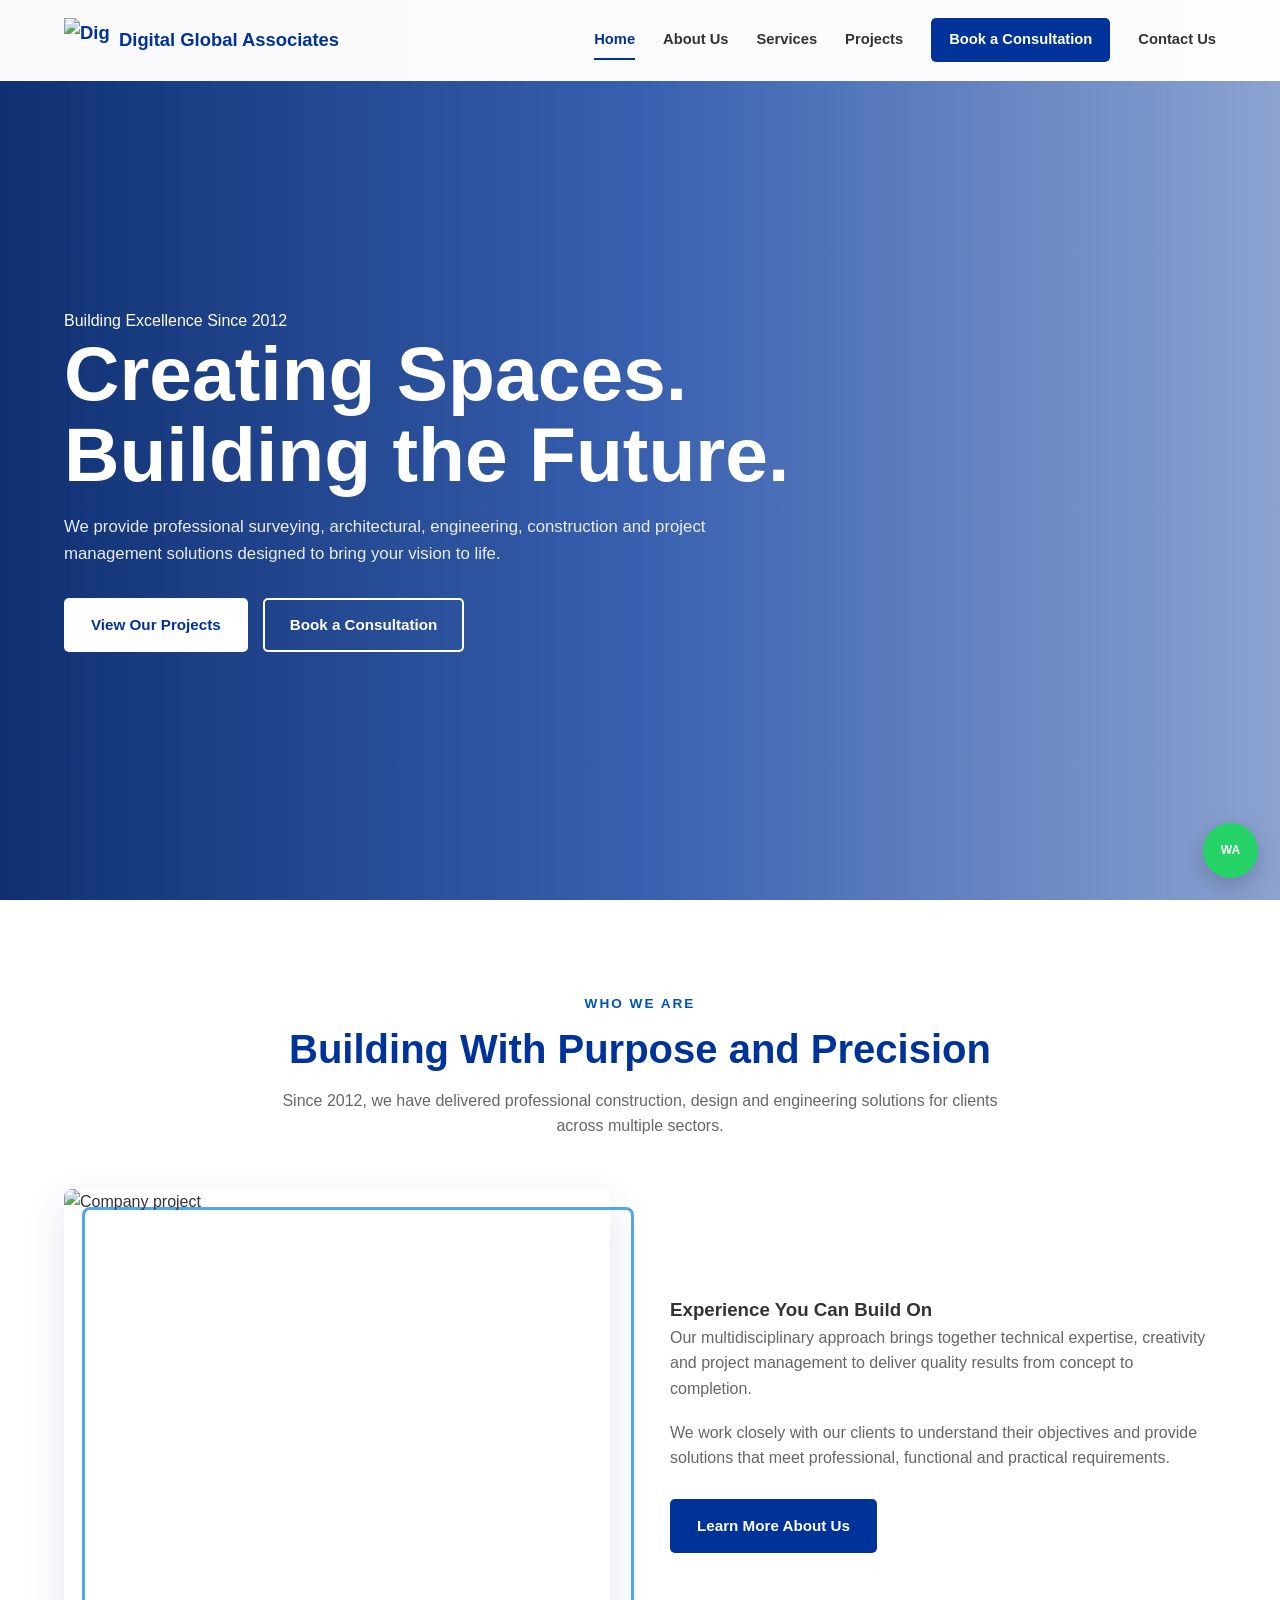
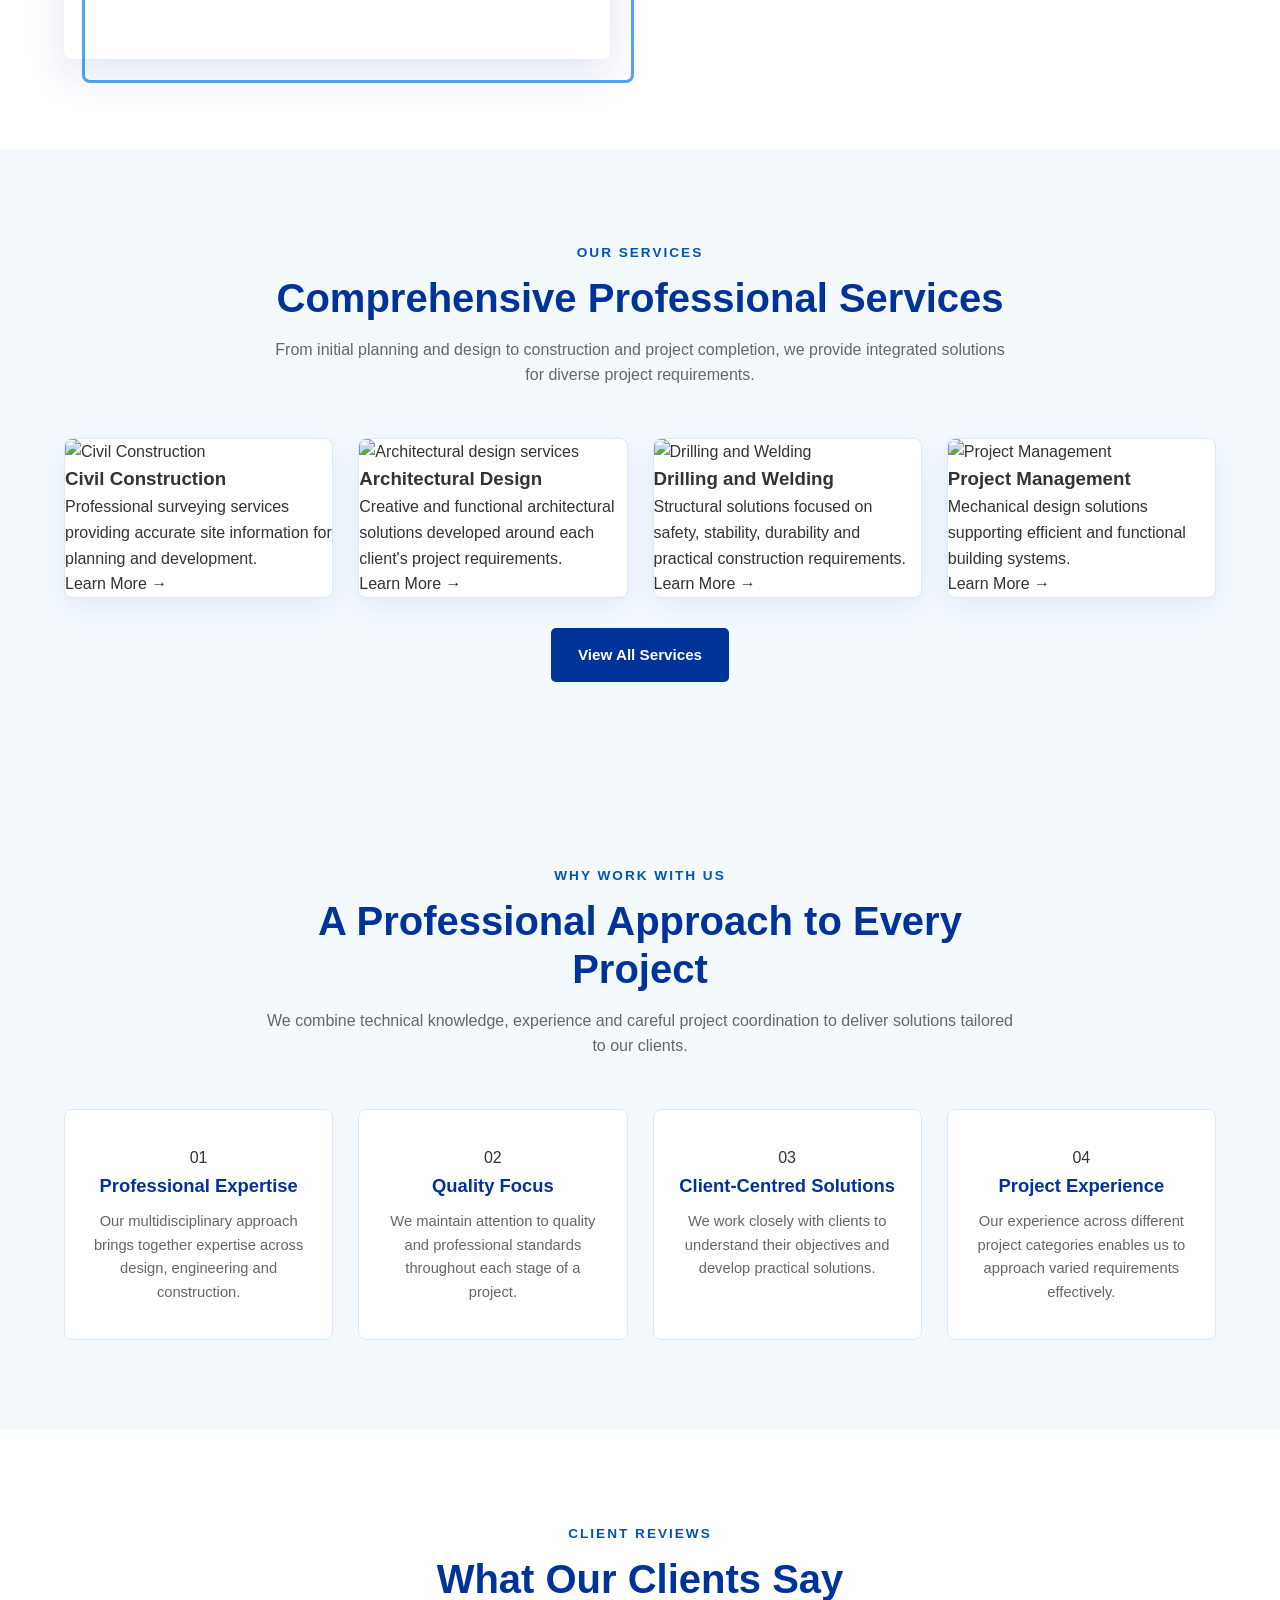
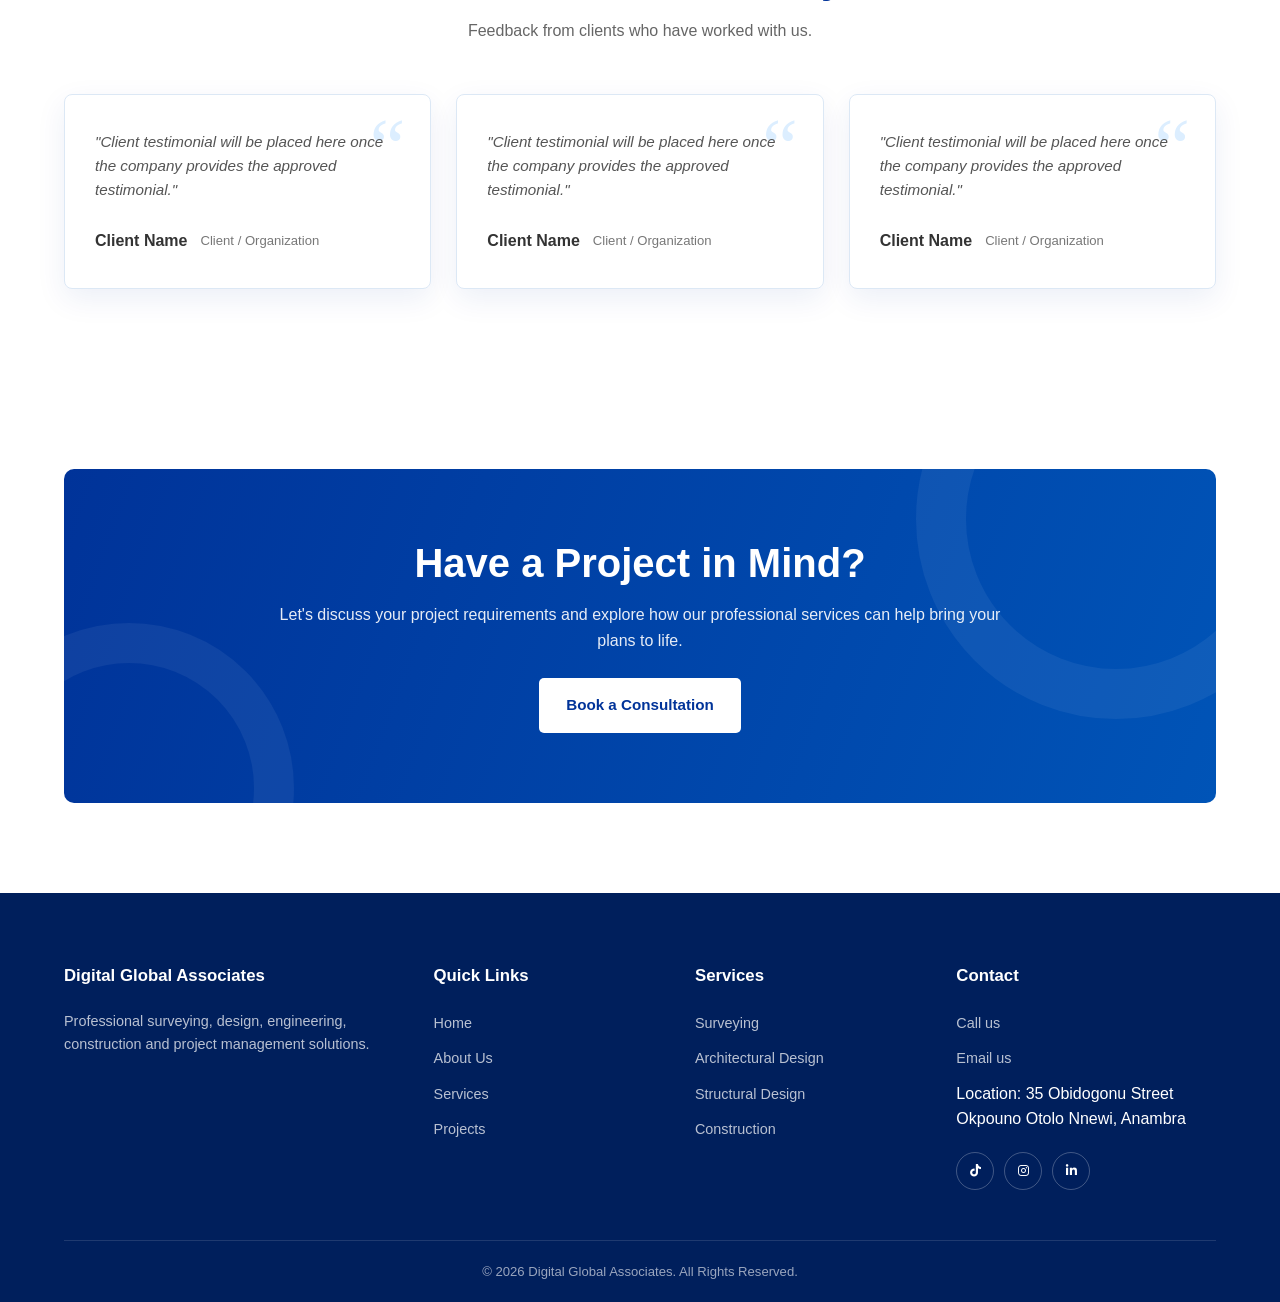
==== commit 9b406696: "Second Commit- 25th September" ====
--- a/index.html
+++ b/index.html
@@ -5,17 +5,20 @@
 
     <meta charset="UTF-8">
 
-    <meta
-        name="viewport"
-        content="width=device-width, initial-scale=1.0"
-    >
-
-    <meta
-        name="description"
-        content="Professional surveying, architectural design, engineering, construction and project management services."
-    >
-
-    <title>Company Name | Construction & Engineering</title>
+    <meta name="viewport" content="width=device-width, initial-scale=1.0">
+
+    <meta name="description"
+        content="Professional surveying, architectural design, engineering, construction and project management services.">
+
+    <title>Digital Global Associates | Construction & Engineering</title>
+
+    <!-- Google Fonts -->
+    <link rel="preconnect" href="https://fonts.googleapis.com">
+    <link rel="preconnect" href="https://fonts.gstatic.com" crossorigin>
+    <link href="https://fonts.googleapis.com/css2?family=Inter:wght@400;500;600;700&display=swap" rel="stylesheet">
+
+    <!-- Font Awesome -->
+    <link rel="stylesheet" href="https://cdnjs.cloudflare.com/ajax/libs/font-awesome/6.5.2/css/all.min.css">
 
 
     <!-- =========================================
@@ -44,87 +47,54 @@
          HEADER / NAVIGATION
     ========================================== -->
 
+    
     <header class="site-header">
 
-        <div class="container">
-
-            <nav class="navbar">
-
-                <!-- Logo -->
-
-                <a href="index.html" class="logo">
-
-                    <img
-                        src="assets/images/logo/logo.png"
-                        alt="Company Logo"
-                    >
-
-                    <span>
-                        Company Name
-                    </span>
-
+        <div class="container navbar">
+
+            <a href="index.html" class="logo">
+
+                <img src="assets/images/logo/logo.png" alt="Digital Global Associates logo">
+
+                <span>Digital Global Associates</span>
+
+            </a>
+
+
+            <button class="menu-toggle" aria-label="Toggle navigation" aria-expanded="false">
+
+                <span></span>
+                <span></span>
+                <span></span>
+
+            </button>
+
+
+            <nav class="nav-links">
+
+                <a href="index.html class=" class="active">
+                    Home
                 </a>
 
-
-                <!-- Mobile Menu Button -->
-
-                <button
-                    class="menu-toggle"
-                    type="button"
-                    aria-label="Open navigation menu"
-                >
-
-                    <span></span>
-                    <span></span>
-                    <span></span>
-
-                </button>
-
-
-                <!-- Navigation -->
-
-                <ul class="nav-links">
-
-                    <li>
-                        <a
-                            href="index.html"
-                            class="active"
-                        >
-                            Home
-                        </a>
-                    </li>
-
-                    <li>
-                        <a href="about.html">
-                            About Us
-                        </a>
-                    </li>
-
-                    <li>
-                        <a href="services.html">
-                            Services
-                        </a>
-                    </li>
-
-                    <li>
-                        <a href="projects.html">
-                            Projects
-                        </a>
-                    </li>
-
-                    <li>
-                        <a href="consultation.html">
-                            Book a Consultation
-                        </a>
-                    </li>
-
-                    <li>
-                        <a href="contact.html">
-                            Contact Us
-                        </a>
-                    </li>
-
-                </ul>
+                <a href="about.html">
+                    About Us
+                </a>
+
+                <a href="services.html">
+                    Services
+                </a>
+
+                <a href="projects.html">
+                    Projects
+                </a>
+
+                <a href="consultation.html" class="nav-cta">
+                    Book a Consultation
+                </a>
+
+                <a href="contact.html">
+                    Contact Us
+                </a>
 
             </nav>
 
@@ -166,17 +136,11 @@
 
                     <div class="hero-actions">
 
-                        <a
-                            href="projects.html"
-                            class="btn btn-primary"
-                        >
+                        <a href="projects.html" class="btn btn-primary">
                             View Our Projects
                         </a>
 
-                        <a
-                            href="consultation.html"
-                            class="btn btn-secondary"
-                        >
+                        <a href="consultation.html" class="btn btn-secondary">
                             Book a Consultation
                         </a>
 
@@ -221,10 +185,7 @@
 
                     <div class="about-preview-image reveal-left">
 
-                        <img
-                            src="assets/images/hero/company-introduction.jpg"
-                            alt="Company project"
-                        >
+                        <img src="assets/images/hero/" alt="Company project">
 
                     </div>
 
@@ -249,10 +210,7 @@
                             functional and practical requirements.
                         </p>
 
-                        <a
-                            href="about.html"
-                            class="btn btn-primary"
-                        >
+                        <a href="about.html" class="btn btn-primary">
                             Learn More About Us
                         </a>
 
@@ -303,17 +261,14 @@
 
                         <div class="service-image">
 
-                            <img
-                                src="assets/images/services/surveying.jpg"
-                                alt="Surveying services"
-                            >
+                            <img src="assets/images/services/surveying.jpg" alt="Civil Construction">
 
                         </div>
 
                         <div class="service-content">
 
                             <h3>
-                                Surveying
+                                Civil Construction
                             </h3>
 
                             <p>
@@ -322,10 +277,7 @@
                                 for planning and development.
                             </p>
 
-                            <a
-                                href="services.html"
-                                class="service-link"
-                            >
+                            <a href="services.html" class="service-link">
                                 Learn More →
                             </a>
 
@@ -340,10 +292,8 @@
 
                         <div class="service-image">
 
-                            <img
-                                src="assets/images/services/architectural-design.jpg"
-                                alt="Architectural design services"
-                            >
+                            <img src="assets/images/services/architectural-design.jpg"
+                                alt="Architectural design services">
 
                         </div>
 
@@ -359,10 +309,7 @@
                                 project requirements.
                             </p>
 
-                            <a
-                                href="services.html"
-                                class="service-link"
-                            >
+                            <a href="services.html" class="service-link">
                                 Learn More →
                             </a>
 
@@ -377,17 +324,14 @@
 
                         <div class="service-image">
 
-                            <img
-                                src="assets/images/services/structural-design.jpg"
-                                alt="Structural design services"
-                            >
+                            <img src="assets/images/services/structural-design.jpg" alt="Drilling and Welding">
 
                         </div>
 
                         <div class="service-content">
 
                             <h3>
-                                Structural Design
+                                Drilling and Welding
                             </h3>
 
                             <p>
@@ -396,10 +340,7 @@
                                 construction requirements.
                             </p>
 
-                            <a
-                                href="services.html"
-                                class="service-link"
-                            >
+                            <a href="services.html" class="service-link">
                                 Learn More →
                             </a>
 
@@ -414,17 +355,14 @@
 
                         <div class="service-image">
 
-                            <img
-                                src="assets/images/services/mechanical-design.jpg"
-                                alt="Mechanical design services"
-                            >
+                            <img src="assets/images/services/mechanical-design.jpg" alt="Project Management">
 
                         </div>
 
                         <div class="service-content">
 
                             <h3>
-                                Mechanical Design
+                                Project Management
                             </h3>
 
                             <p>
@@ -432,171 +370,19 @@
                                 efficient and functional building systems.
                             </p>
 
-                            <a
-                                href="services.html"
-                                class="service-link"
-                            >
+                            <a href="services.html" class="service-link">
                                 Learn More →
                             </a>
 
                         </div>
 
                     </article>
-
-
-                    <!-- Service 5 -->
-
-                    <article class="service-card card reveal">
-
-                        <div class="service-image">
-
-                            <img
-                                src="assets/images/services/electrical-design.jpg"
-                                alt="Electrical design services"
-                            >
-
-                        </div>
-
-                        <div class="service-content">
-
-                            <h3>
-                                Electrical Design
-                            </h3>
-
-                            <p>
-                                Electrical planning and design solutions
-                                for safe and efficient building systems.
-                            </p>
-
-                            <a
-                                href="services.html"
-                                class="service-link"
-                            >
-                                Learn More →
-                            </a>
-
-                        </div>
-
-                    </article>
-
-
-                    <!-- Service 6 -->
-
-                    <article class="service-card card reveal">
-
-                        <div class="service-image">
-
-                            <img
-                                src="assets/images/services/quantity-surveying.jpg"
-                                alt="Quantity surveying services"
-                            >
-
-                        </div>
-
-                        <div class="service-content">
-
-                            <h3>
-                                Quantity Surveying
-                            </h3>
-
-                            <p>
-                                Cost planning, measurement and financial
-                                management support throughout the project.
-                            </p>
-
-                            <a
-                                href="services.html"
-                                class="service-link"
-                            >
-                                Learn More →
-                            </a>
-
-                        </div>
-
-                    </article>
-
-
-                    <!-- Service 7 -->
-
-                    <article class="service-card card reveal">
-
-                        <div class="service-image">
-
-                            <img
-                                src="assets/images/services/construction.jpg"
-                                alt="Building construction services"
-                            >
-
-                        </div>
-
-                        <div class="service-content">
-
-                            <h3>
-                                Building Construction
-                            </h3>
-
-                            <p>
-                                Professional construction services focused
-                                on quality execution and project requirements.
-                            </p>
-
-                            <a
-                                href="services.html"
-                                class="service-link"
-                            >
-                                Learn More →
-                            </a>
-
-                        </div>
-
-                    </article>
-
-
-                    <!-- Service 8 -->
-
-                    <article class="service-card card reveal">
-
-                        <div class="service-image">
-
-                            <img
-                                src="assets/images/services/project-management.jpg"
-                                alt="Project management services"
-                            >
-
-                        </div>
-
-                        <div class="service-content">
-
-                            <h3>
-                                Project Management
-                            </h3>
-
-                            <p>
-                                Coordinated project management from planning
-                                through execution and completion.
-                            </p>
-
-                            <a
-                                href="services.html"
-                                class="service-link"
-                            >
-                                Learn More →
-                            </a>
-
-                        </div>
-
-                    </article>
-
-
                 </div>
 
 
                 <div class="text-center mt-30 reveal">
 
-                    <a
-                        href="services.html"
-                        class="btn btn-primary"
-                    >
+                    <a href="services.html" class="btn btn-primary">
                         View All Services
                     </a>
 
@@ -605,174 +391,6 @@
             </div>
 
         </section>
-
-
-
-        <!-- =========================================
-             SELECTED PROJECTS
-        ========================================== -->
-
-        <section class="section">
-
-            <div class="container">
-
-                <div class="section-heading reveal">
-
-                    <span class="subtitle">
-                        Our Projects
-                    </span>
-
-                    <h2>
-                        Selected Work
-                    </h2>
-
-                    <p>
-                        Explore some of our completed and ongoing
-                        projects across different sectors.
-                    </p>
-
-                </div>
-
-
-                <div class="projects-grid">
-
-
-                    <!-- Project 1 -->
-
-                    <article class="project-card card reveal">
-
-                        <div class="project-image">
-
-                            <img
-                                src="assets/images/projects/project-1.jpg"
-                                alt="Residential project"
-                            >
-
-                        </div>
-
-                        <div class="project-content">
-
-                            <span class="project-category">
-                                Residential
-                            </span>
-
-                            <h3>
-                                Project Name
-                            </h3>
-
-                            <p>
-                                Location · Completion Year
-                            </p>
-
-                            <a
-                                href="projects.html"
-                                class="service-link"
-                            >
-                                View Project →
-                            </a>
-
-                        </div>
-
-                    </article>
-
-
-                    <!-- Project 2 -->
-
-                    <article class="project-card card reveal">
-
-                        <div class="project-image">
-
-                            <img
-                                src="assets/images/projects/project-2.jpg"
-                                alt="Commercial project"
-                            >
-
-                        </div>
-
-                        <div class="project-content">
-
-                            <span class="project-category">
-                                Commercial
-                            </span>
-
-                            <h3>
-                                Project Name
-                            </h3>
-
-                            <p>
-                                Location · Completion Year
-                            </p>
-
-                            <a
-                                href="projects.html"
-                                class="service-link"
-                            >
-                                View Project →
-                            </a>
-
-                        </div>
-
-                    </article>
-
-
-                    <!-- Project 3 -->
-
-                    <article class="project-card card reveal">
-
-                        <div class="project-image">
-
-                            <img
-                                src="assets/images/projects/project-3.jpg"
-                                alt="Institutional project"
-                            >
-
-                        </div>
-
-                        <div class="project-content">
-
-                            <span class="project-category">
-                                Institutional
-                            </span>
-
-                            <h3>
-                                Project Name
-                            </h3>
-
-                            <p>
-                                Location · Completion Year
-                            </p>
-
-                            <a
-                                href="projects.html"
-                                class="service-link"
-                            >
-                                View Project →
-                            </a>
-
-                        </div>
-
-                    </article>
-
-
-                </div>
-
-
-                <div class="text-center mt-30 reveal">
-
-                    <a
-                        href="projects.html"
-                        class="btn btn-primary"
-                    >
-                        View Our Projects
-                    </a>
-
-                </div>
-
-            </div>
-
-        </section>
-
-
 
         <!-- =========================================
              WHY CHOOSE US
@@ -994,34 +612,32 @@
 
 
         <!-- =========================================
-             CONSULTATION CTA
-        ========================================== -->
-
-        <section class="section consultation-cta">
+     CTA
+========================================== -->
+
+        <section class="section">
 
             <div class="container">
 
-                <div class="cta-content reveal">
-
-                    <span class="subtitle">
-                        Let's Discuss Your Project
-                    </span>
-
-                    <h2>
-                        Have a Project in Mind?
-                    </h2>
-
-                    <p>
-                        Speak with our team about your construction,
-                        design or engineering requirements.
-                    </p>
-
-                    <a
-                        href="consultation.html"
-                        class="btn btn-primary"
-                    >
-                        Book a Consultation
-                    </a>
+                <div class="consultation-cta reveal">
+
+                    <div class="consultation-cta-content">
+
+                        <h2>
+                            Have a Project in Mind?
+                        </h2>
+
+                        <p>
+                            Let's discuss your project requirements
+                            and explore how our professional services
+                            can help bring your plans to life.
+                        </p>
+
+                        <a href="consultation.html" class="btn">
+                            Book a Consultation
+                        </a>
+
+                    </div>
 
                 </div>
 
@@ -1050,7 +666,7 @@
                 <div class="footer-column">
 
                     <h3>
-                        Company Name
+                        Digital Global Associates
                     </h3>
 
                     <p>
@@ -1151,47 +767,38 @@
                     <ul class="footer-links">
 
                         <li>
-                            <a href="tel:+2340000000000">
-                                +234 000 000 0000
-                            </a>
-                        </li>
-
-                        <li>
-                            <a href="mailto:info@example.com">
-                                info@example.com
-                            </a>
-                        </li>
-
-                        <li>
-                            Office Address
+                            <a href="tel:2348188000002">
+                                Call us
+                            </a>
+                        </li>
+
+                        <li>
+                            <a href="mailto:kconuchukwu@gmail.com">
+                                Email us
+                            </a>
+                        </li>
+
+                        <li>
+                            Location: 35 Obidogonu Street Okpouno Otolo Nnewi, Anambra
                         </li>
 
                     </ul>
 
 
-                    <div class="social-links mt-20">
-
-                        <a
-                            href="#"
-                            aria-label="Facebook"
-                        >
-                            F
+                    <div class="social-links">
+                        <a href="https://www.tiktok.com/@keneonu?_r=1&_t=ZS-9A1Pi1eJqL6" aria-label="TikTok"
+                            target="_blank" rel="noopener noreferrer">
+                            <i class="fab fa-tiktok"></i>
                         </a>
 
-                        <a
-                            href="#"
-                            aria-label="Instagram"
-                        >
-                            I
+                        <a href="https://www.instagram.com/digitalglobalassociates?stkn=b2hyc3JzNm1hZWd5"
+                            aria-label="Instagram" target="_blank" rel="noopener noreferrer">
+                            <i class="fab fa-instagram"></i>
                         </a>
 
-                        <a
-                            href="#"
-                            aria-label="LinkedIn"
-                        >
-                            L
+                        <a href="https://www.linkedin.com/company/digital-global-associates-construction-company/" aria-label="LinkedIn" target="_blank" rel="noopener noreferrer">
+                            <i class="fab fa-linkedin-in"></i>
                         </a>
-
                     </div>
 
                 </div>
@@ -1203,7 +810,7 @@
             <div class="footer-bottom">
 
                 <p>
-                    © 2026 Company Name. All Rights Reserved.
+                    © 2026 Digital Global Associates. All Rights Reserved.
                 </p>
 
             </div>
@@ -1218,13 +825,8 @@
          FLOATING WHATSAPP
     ========================================== -->
 
-    <a
-        href="https://wa.me/2340000000000"
-        class="whatsapp-float"
-        target="_blank"
-        rel="noopener noreferrer"
-        aria-label="Chat with us on WhatsApp"
-    >
+    <a href="https://wa.me/2348034721796" class="whatsapp-float" target="_blank" rel="noopener noreferrer"
+        aria-label="Chat with us on WhatsApp">
         WA
     </a>
 
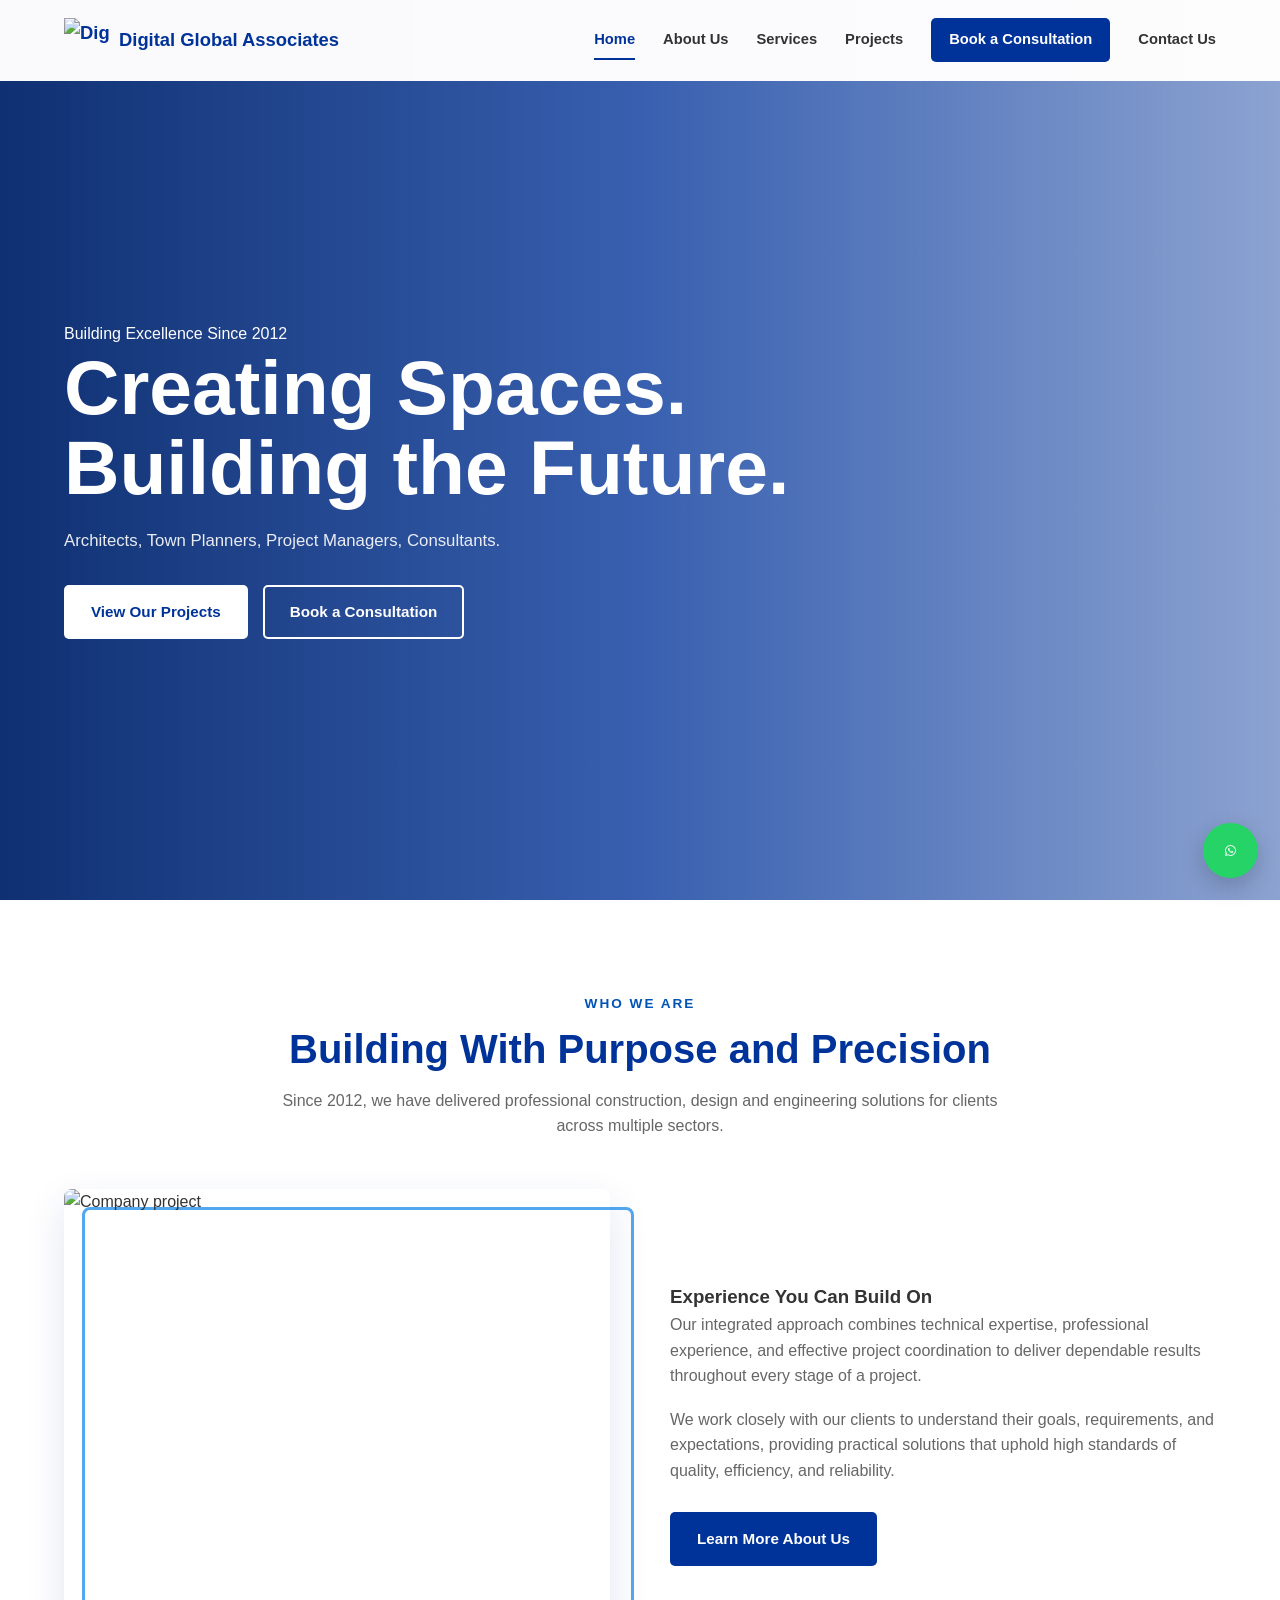
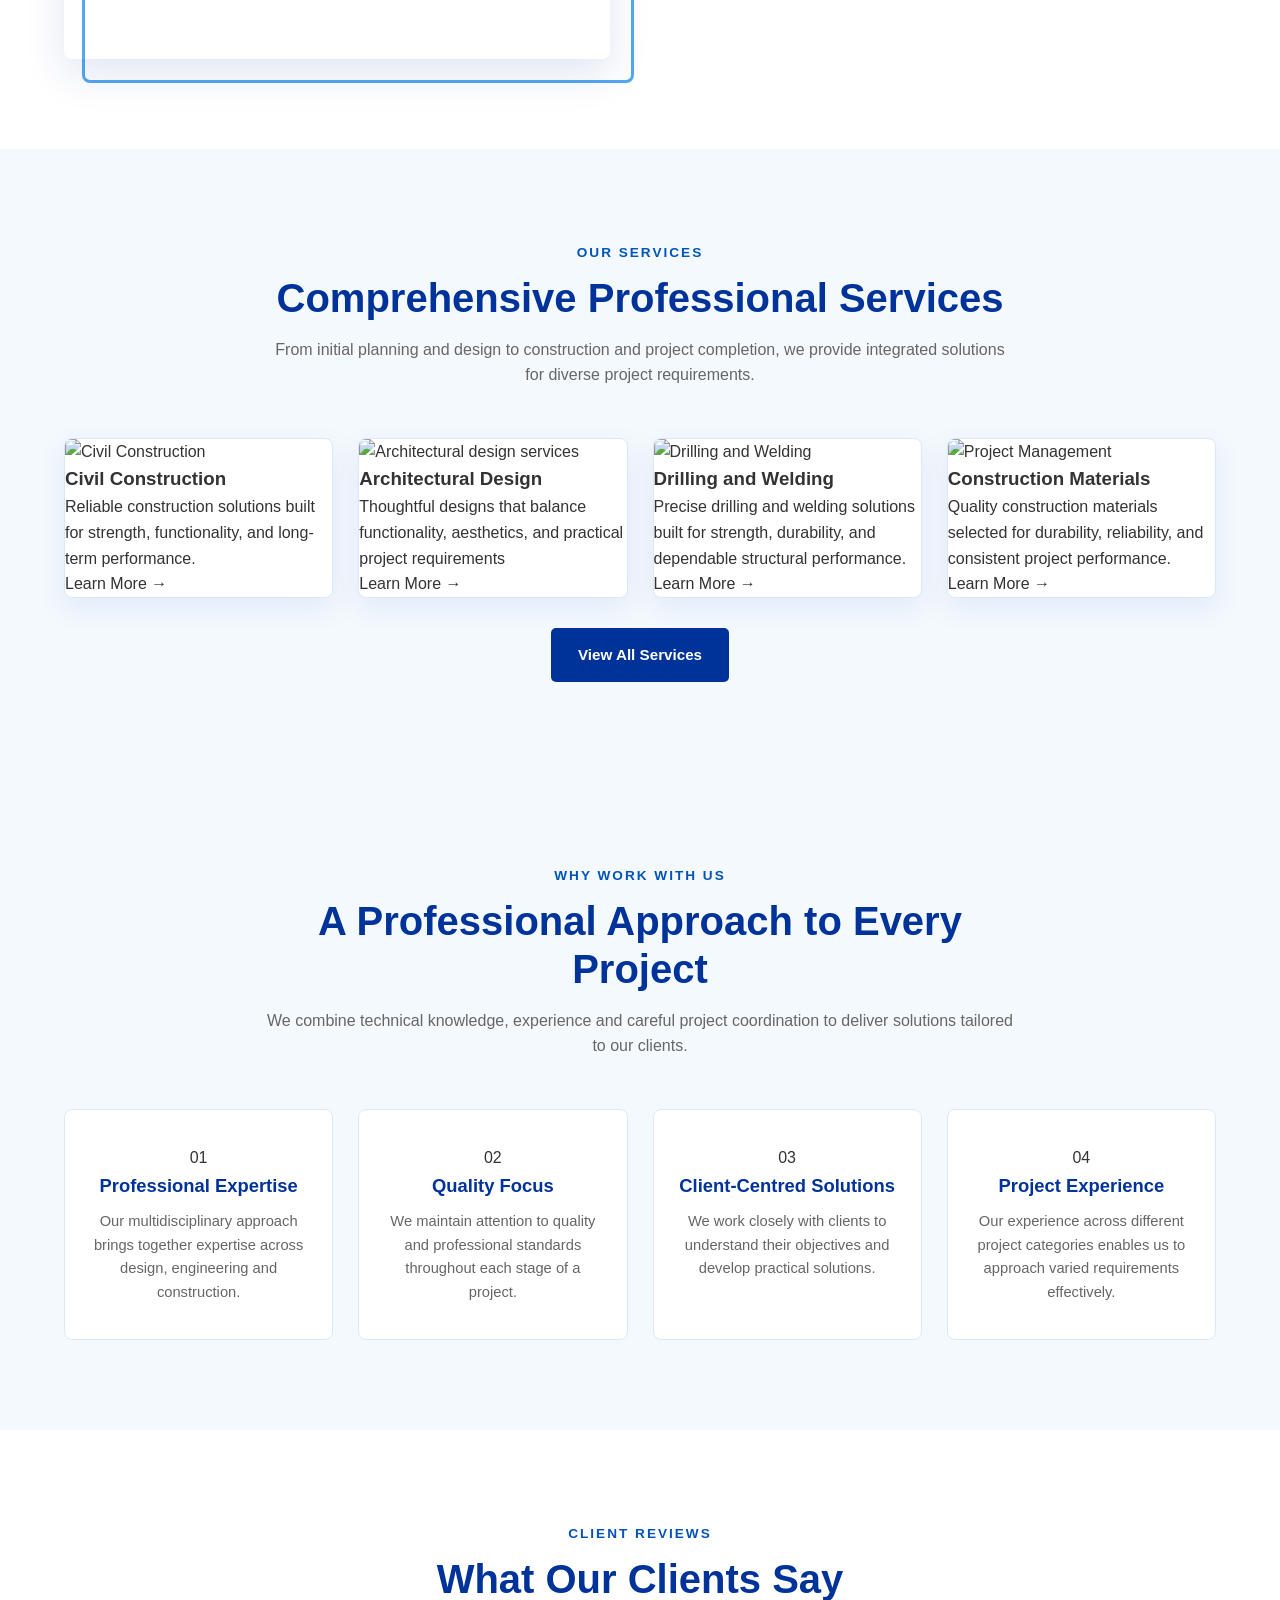
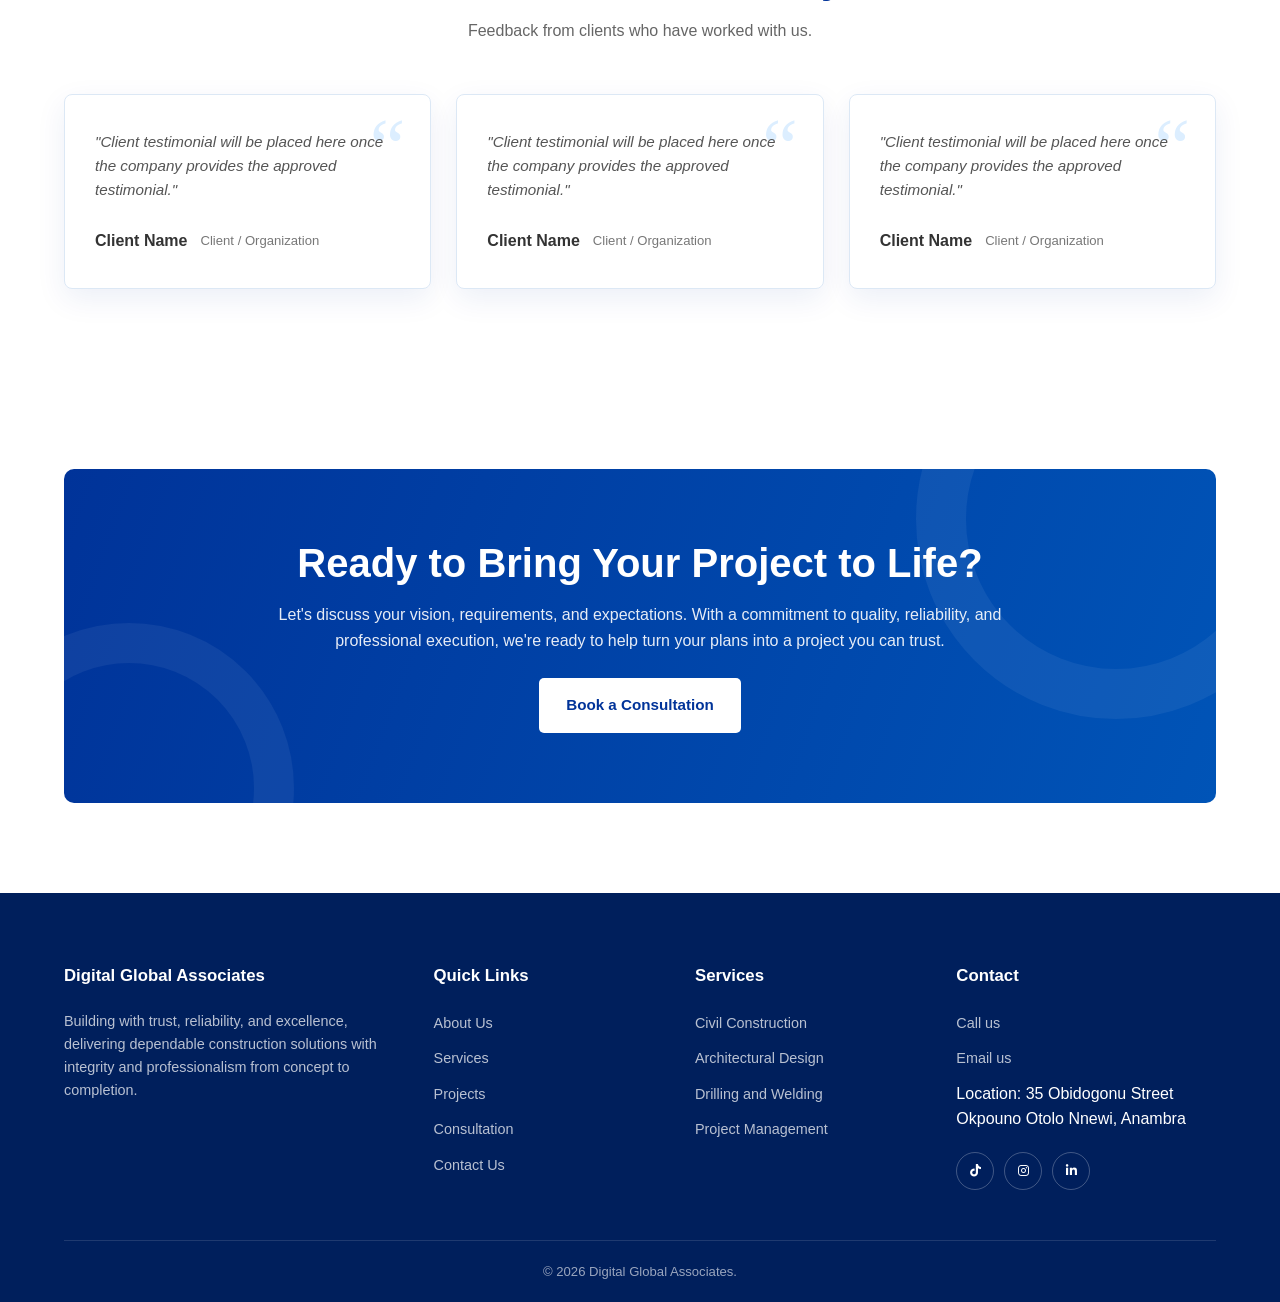
==== commit 77a43e79: "September 26th" ====
--- a/index.html
+++ b/index.html
@@ -72,7 +72,7 @@
 
             <nav class="nav-links">
 
-                <a href="index.html class=" class="active">
+                <a href="index.html" class="active">
                     Home
                 </a>
 
@@ -127,10 +127,7 @@
                     </h1>
 
                     <p>
-                        We provide professional surveying,
-                        architectural, engineering, construction
-                        and project management solutions designed
-                        to bring your vision to life.
+                        Architects, Town Planners, Project Managers, Consultants.
                     </p>
 
 
@@ -197,18 +194,19 @@
                         </h3>
 
                         <p>
-                            Our multidisciplinary approach brings
-                            together technical expertise, creativity
-                            and project management to deliver quality
-                            results from concept to completion.
-                        </p>
-
-                        <p>
-                            We work closely with our clients to
-                            understand their objectives and provide
-                            solutions that meet professional,
-                            functional and practical requirements.
-                        </p>
+    Our integrated approach combines technical expertise,
+    professional experience, and effective project coordination
+    to deliver dependable results throughout every stage of a
+    project.
+</p>
+
+<p>
+    We work closely with our clients to understand their goals,
+    requirements, and expectations, providing practical solutions
+    that uphold high standards of quality, efficiency, and
+    reliability.
+</p>
+
 
                         <a href="about.html" class="btn btn-primary">
                             Learn More About Us
@@ -272,9 +270,8 @@
                             </h3>
 
                             <p>
-                                Professional surveying services
-                                providing accurate site information
-                                for planning and development.
+                                 Reliable construction solutions built for strength,
+    functionality, and long-term performance.
                             </p>
 
                             <a href="services.html" class="service-link">
@@ -304,9 +301,8 @@
                             </h3>
 
                             <p>
-                                Creative and functional architectural
-                                solutions developed around each client's
-                                project requirements.
+                                 Thoughtful designs that balance functionality, aesthetics,
+    and practical project requirements
                             </p>
 
                             <a href="services.html" class="service-link">
@@ -335,9 +331,8 @@
                             </h3>
 
                             <p>
-                                Structural solutions focused on safety,
-                                stability, durability and practical
-                                construction requirements.
+                                Precise drilling and welding solutions built for strength,
+    durability, and dependable structural performance.
                             </p>
 
                             <a href="services.html" class="service-link">
@@ -362,12 +357,12 @@
                         <div class="service-content">
 
                             <h3>
-                                Project Management
+                                Construction Materials
                             </h3>
 
                             <p>
-                                Mechanical design solutions supporting
-                                efficient and functional building systems.
+                                 Quality construction materials selected for durability,
+    reliability, and consistent project performance.
                             </p>
 
                             <a href="services.html" class="service-link">
@@ -624,13 +619,11 @@
                     <div class="consultation-cta-content">
 
                         <h2>
-                            Have a Project in Mind?
+                            Ready to Bring Your Project to Life?
                         </h2>
 
                         <p>
-                            Let's discuss your project requirements
-                            and explore how our professional services
-                            can help bring your plans to life.
+                            Let's discuss your vision, requirements, and expectations. With a commitment to quality, reliability, and professional execution, we're ready to help turn your plans into a project you can trust.
                         </p>
 
                         <a href="consultation.html" class="btn">
@@ -670,9 +663,7 @@
                     </h3>
 
                     <p>
-                        Professional surveying, design,
-                        engineering, construction and project
-                        management solutions.
+                       Building with trust, reliability, and excellence, delivering dependable construction solutions with integrity and professionalism from concept to completion.
                     </p>
 
                 </div>
@@ -689,12 +680,6 @@
                     <ul class="footer-links">
 
                         <li>
-                            <a href="index.html">
-                                Home
-                            </a>
-                        </li>
-
-                        <li>
                             <a href="about.html">
                                 About Us
                             </a>
@@ -709,6 +694,18 @@
                         <li>
                             <a href="projects.html">
                                 Projects
+                            </a>
+                        </li>
+
+                         <li>
+                            <a href="consultation.html">
+                                Consultation
+                            </a>
+                        </li>
+
+                         <li>
+                            <a href="contact.html">
+                                Contact Us
                             </a>
                         </li>
 
@@ -729,7 +726,7 @@
 
                         <li>
                             <a href="services.html">
-                                Surveying
+                                Civil Construction
                             </a>
                         </li>
 
@@ -741,13 +738,13 @@
 
                         <li>
                             <a href="services.html">
-                                Structural Design
+                                Drilling and Welding
                             </a>
                         </li>
 
                         <li>
                             <a href="services.html">
-                                Construction
+                                Project Management
                             </a>
                         </li>
 
@@ -810,7 +807,7 @@
             <div class="footer-bottom">
 
                 <p>
-                    © 2026 Digital Global Associates. All Rights Reserved.
+                    © 2026 Digital Global Associates.
                 </p>
 
             </div>
@@ -822,14 +819,18 @@
 
 
     <!-- =========================================
-         FLOATING WHATSAPP
-    ========================================== -->
-
-    <a href="https://wa.me/2348034721796" class="whatsapp-float" target="_blank" rel="noopener noreferrer"
-        aria-label="Chat with us on WhatsApp">
-        WA
-    </a>
-
+     FLOATING WHATSAPP
+========================================== -->
+
+<a href="https://wa.me/2348034721796"
+    class="whatsapp-float"
+    target="_blank"
+    rel="noopener noreferrer"
+    aria-label="Chat with us on WhatsApp">
+
+    <i class="fa-brands fa-whatsapp"></i>
+
+</a>
 
 
     <!-- =========================================
--- a/css/style.css
+++ b/css/style.css
@@ -2772,90 +2772,75 @@
 
 
 /* =========================================
-   OFFICE SECTION
-========================================= */
-
-.contact-office-section {
-    padding-top: 90px;
-}
+   CONTACT OFFICE SECTION
+========================================= */
 
 .contact-office-card {
     display: grid;
-    grid-template-columns: 1fr 0.85fr;
-    gap: 45px;
+    grid-template-columns: 1fr 1fr;
     align-items: stretch;
-
-    padding: 45px;
-
-    background: var(--white);
-
-    border: 1px solid var(--border-light);
-
-    border-radius: 20px;
-
-    box-shadow: var(--shadow-soft);
+    overflow: hidden;
+    border-radius: 18px;
+    background: #ffffff;
+    box-shadow: 0 12px 35px rgba(0, 0, 0, 0.08);
+}
+
+.contact-office-image {
+    min-height: 400px;
+    overflow: hidden;
+}
+
+.contact-office-image img {
+    width: 100%;
+    height: 100%;
+    display: block;
+    object-fit: cover;
 }
 
 .contact-office-content {
     display: flex;
     flex-direction: column;
-    align-items: flex-start;
     justify-content: center;
+    padding: 55px;
+}
+
+.contact-office-content .subtitle {
+    margin-bottom: 12px;
 }
 
 .contact-office-content h2 {
-    margin-bottom: 18px;
+    margin-bottom: 20px;
 }
 
 .contact-office-content p {
-    max-width: 620px;
-
     margin-bottom: 28px;
-
-    color: var(--dark-text);
-
     line-height: 1.8;
 }
 
-.contact-office-placeholder {
-    min-height: 300px;
-
-    display: flex;
-    flex-direction: column;
-    align-items: center;
-    justify-content: center;
-
-    padding: 30px;
-
-    background:
-        linear-gradient(
-            135deg,
-            rgba(0, 51, 153, 0.08),
-            rgba(82, 168, 240, 0.18)
-        );
-
-    border-radius: 16px;
-
-    text-align: center;
-}
-
-.contact-office-placeholder span {
-    margin-bottom: 8px;
-
-    color: var(--primary-blue);
-
-    font-size: 20px;
-    font-weight: 700;
-}
-
-.contact-office-placeholder small {
-    max-width: 280px;
-
-    color: #667085;
-
-    line-height: 1.6;
-}
-
+.contact-office-content .btn {
+    align-self: flex-start;
+}
+
+
+/* =========================================
+   MOBILE
+========================================= */
+
+@media (max-width: 768px) {
+
+    .contact-office-card {
+        grid-template-columns: 1fr;
+    }
+
+    .contact-office-image {
+        min-height: 280px;
+    }
+
+    .contact-office-content {
+        padding: 35px 25px;
+    }
+
+}
 
 /* =========================================
    SOCIAL MEDIA
@@ -3026,4 +3011,214 @@
         width: 100%;
     }
 
+}
+
+/* =========================================
+   PROJECTS INTRO
+========================================= */
+
+.projects-intro-section {
+    padding-bottom: 45px;
+}
+
+.projects-intro {
+    max-width: 780px;
+    margin: 0 auto;
+    text-align: center;
+}
+
+.projects-intro .section-label {
+    display: inline-block;
+    margin-bottom: 14px;
+    color: #0054B7;
+    font-size: 0.85rem;
+    font-weight: 700;
+    letter-spacing: 2px;
+    text-transform: uppercase;
+}
+
+.projects-intro h2 {
+    margin-bottom: 20px;
+    color: #003399;
+    font-size: clamp(2rem, 4vw, 2.8rem);
+    line-height: 1.2;
+}
+
+.projects-intro p {
+    max-width: 700px;
+    margin: 0 auto;
+    color: #555;
+    font-size: 1rem;
+    line-height: 1.8;
+}
+
+
+/* =========================================
+   PROJECT GALLERY
+========================================= */
+
+.projects-gallery-section {
+    padding-top: 60px;
+    padding-bottom: 90px;
+}
+
+.projects-page-grid {
+    display: grid;
+    grid-template-columns: repeat(3, minmax(0, 1fr));
+    gap: 35px 28px;
+    align-items: stretch;
+}
+
+
+/* =========================================
+   PROJECT CARD
+========================================= */
+
+.project-page-card {
+    display: flex;
+    flex-direction: column;
+    min-width: 0;
+    overflow: hidden;
+    background: #ffffff;
+    border: 1px solid rgba(0, 51, 153, 0.07);
+    border-radius: 14px;
+    box-shadow: 0 8px 25px rgba(0, 0, 0, 0.045);
+    transition:
+        transform 0.35s ease,
+        box-shadow 0.35s ease;
+}
+
+.project-page-card:hover {
+    transform: translateY(-7px);
+    box-shadow: 0 18px 38px rgba(0, 51, 153, 0.12);
+}
+
+
+/* =========================================
+   PROJECT IMAGE
+========================================= */
+
+.project-page-image {
+    position: relative;
+    width: 100%;
+    aspect-ratio: 16 / 10;
+    overflow: hidden;
+    background: #e9eef5;
+}
+
+.project-page-image img {
+    display: block;
+    width: 100%;
+    height: 100%;
+    object-fit: cover;
+    transition: transform 0.6s ease;
+}
+
+.project-page-card:hover .project-page-image img {
+    transform: scale(1.05);
+}
+
+
+/* =========================================
+   PROJECT CONTENT
+========================================= */
+
+.project-page-content {
+    display: flex;
+    flex-direction: column;
+    flex: 1;
+    padding: 26px 25px 24px;
+}
+
+.project-client {
+    display: block;
+    margin-bottom: 12px;
+    color: #0054B7;
+    font-size: 0.78rem;
+    font-weight: 700;
+    letter-spacing: 0.7px;
+    line-height: 1.6;
+    text-transform: uppercase;
+}
+
+.project-page-content h3 {
+    margin: 0 0 14px;
+    color: #003399;
+    font-size: 1.25rem;
+    font-weight: 700;
+    line-height: 1.45;
+}
+
+.project-page-content p {
+    margin: 0 0 22px;
+    color: #555;
+    font-size: 0.94rem;
+    line-height: 1.8;
+}
+
+
+/* =========================================
+   PROJECT YEAR
+========================================= */
+
+.project-year {
+    display: inline-flex;
+    align-items: center;
+    align-self: flex-start;
+    margin-top: auto;
+    padding-top: 12px;
+    border-top: 1px solid #e5eaf1;
+    color: #555;
+    font-size: 0.85rem;
+    font-weight: 600;
+    letter-spacing: 0.5px;
+}
+
+
+/* =========================================
+   PROJECT GRID RESPONSIVENESS
+========================================= */
+
+@media (max-width: 1024px) {
+
+    .projects-page-grid {
+        grid-template-columns: repeat(2, minmax(0, 1fr));
+        gap: 30px 24px;
+    }
+
+    .project-page-content {
+        padding: 24px 22px;
+    }
+
+}
+
+
+@media (max-width: 600px) {
+
+    .projects-intro-section {
+        padding-bottom: 25px;
+    }
+
+    .projects-gallery-section {
+        padding-top: 35px;
+        padding-bottom: 60px;
+    }
+
+    .projects-page-grid {
+        grid-template-columns: 1fr;
+        gap: 25px;
+    }
+
+    .project-page-image {
+        aspect-ratio: 16 / 10;
+    }
+
+    .project-page-content {
+        padding: 24px 22px;
+    }
+
+    .project-page-content h3 {
+        font-size: 1.2rem;
+    }
+
 }
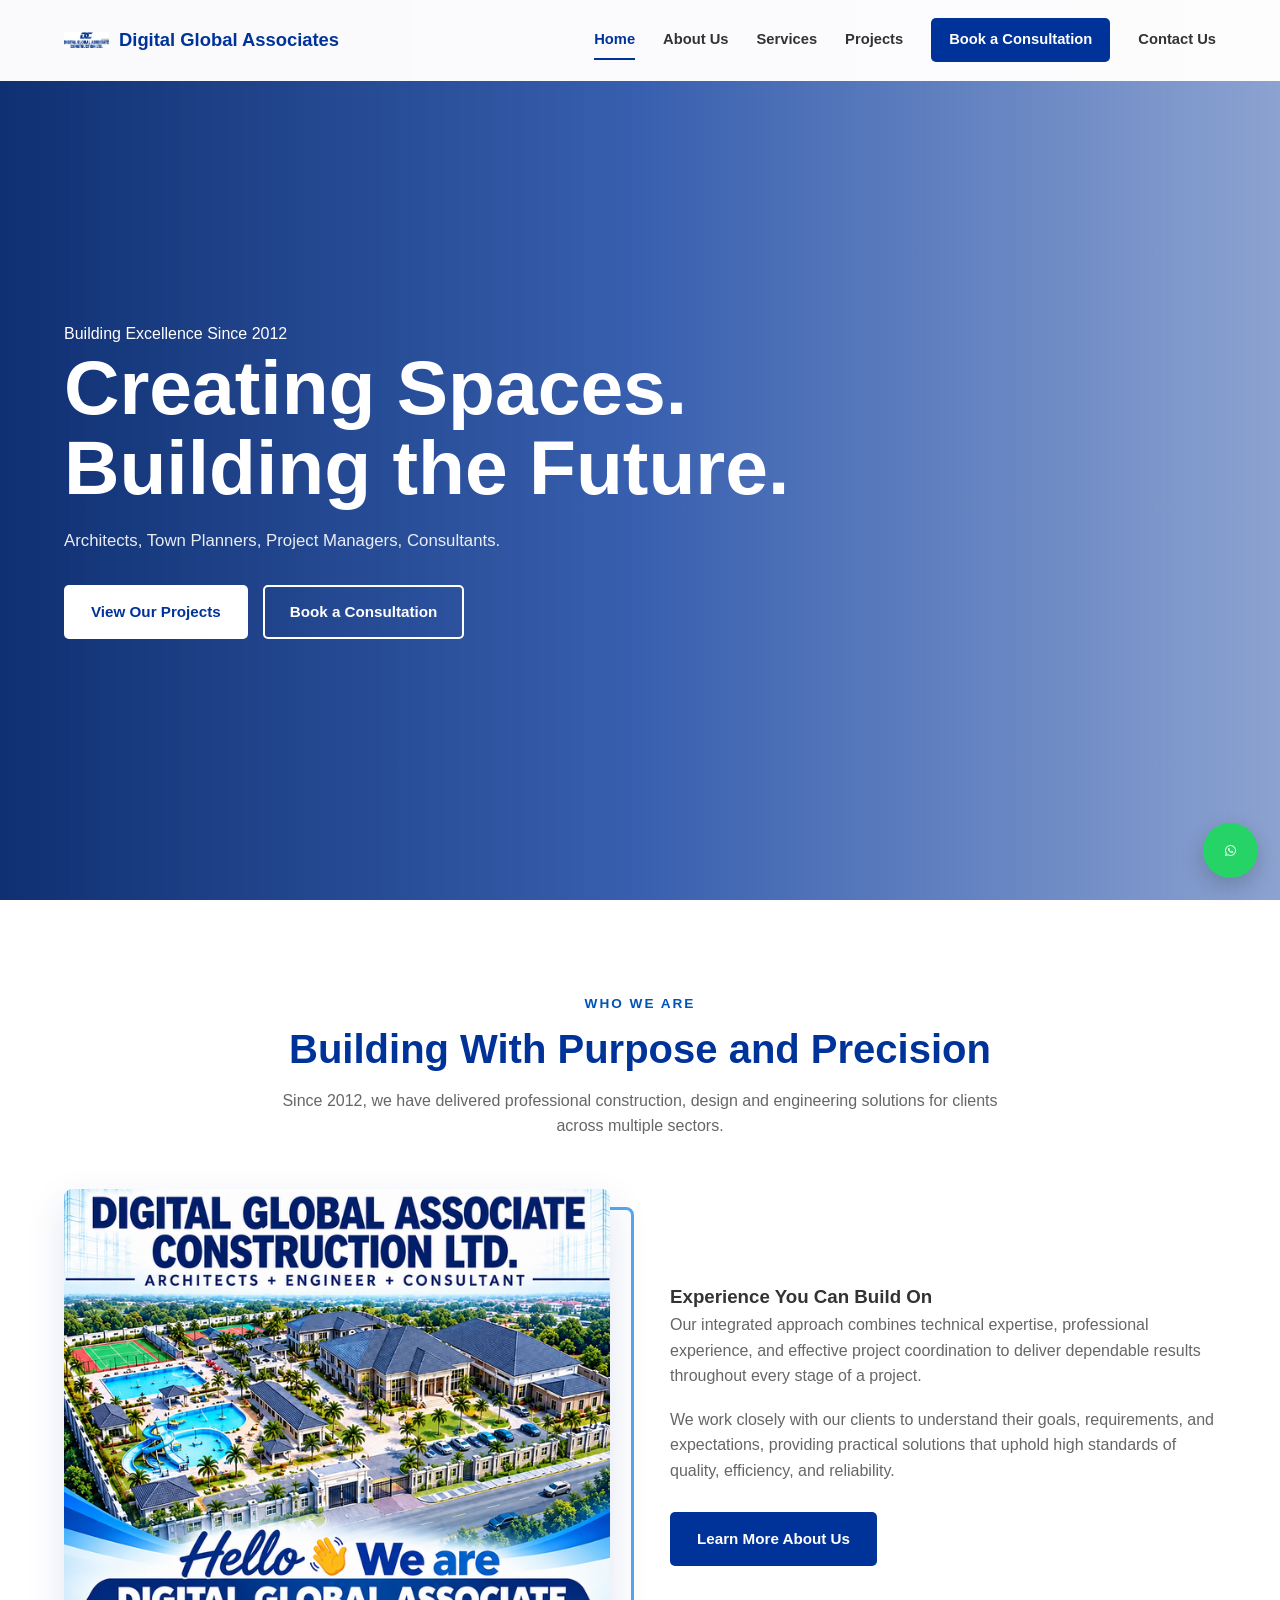
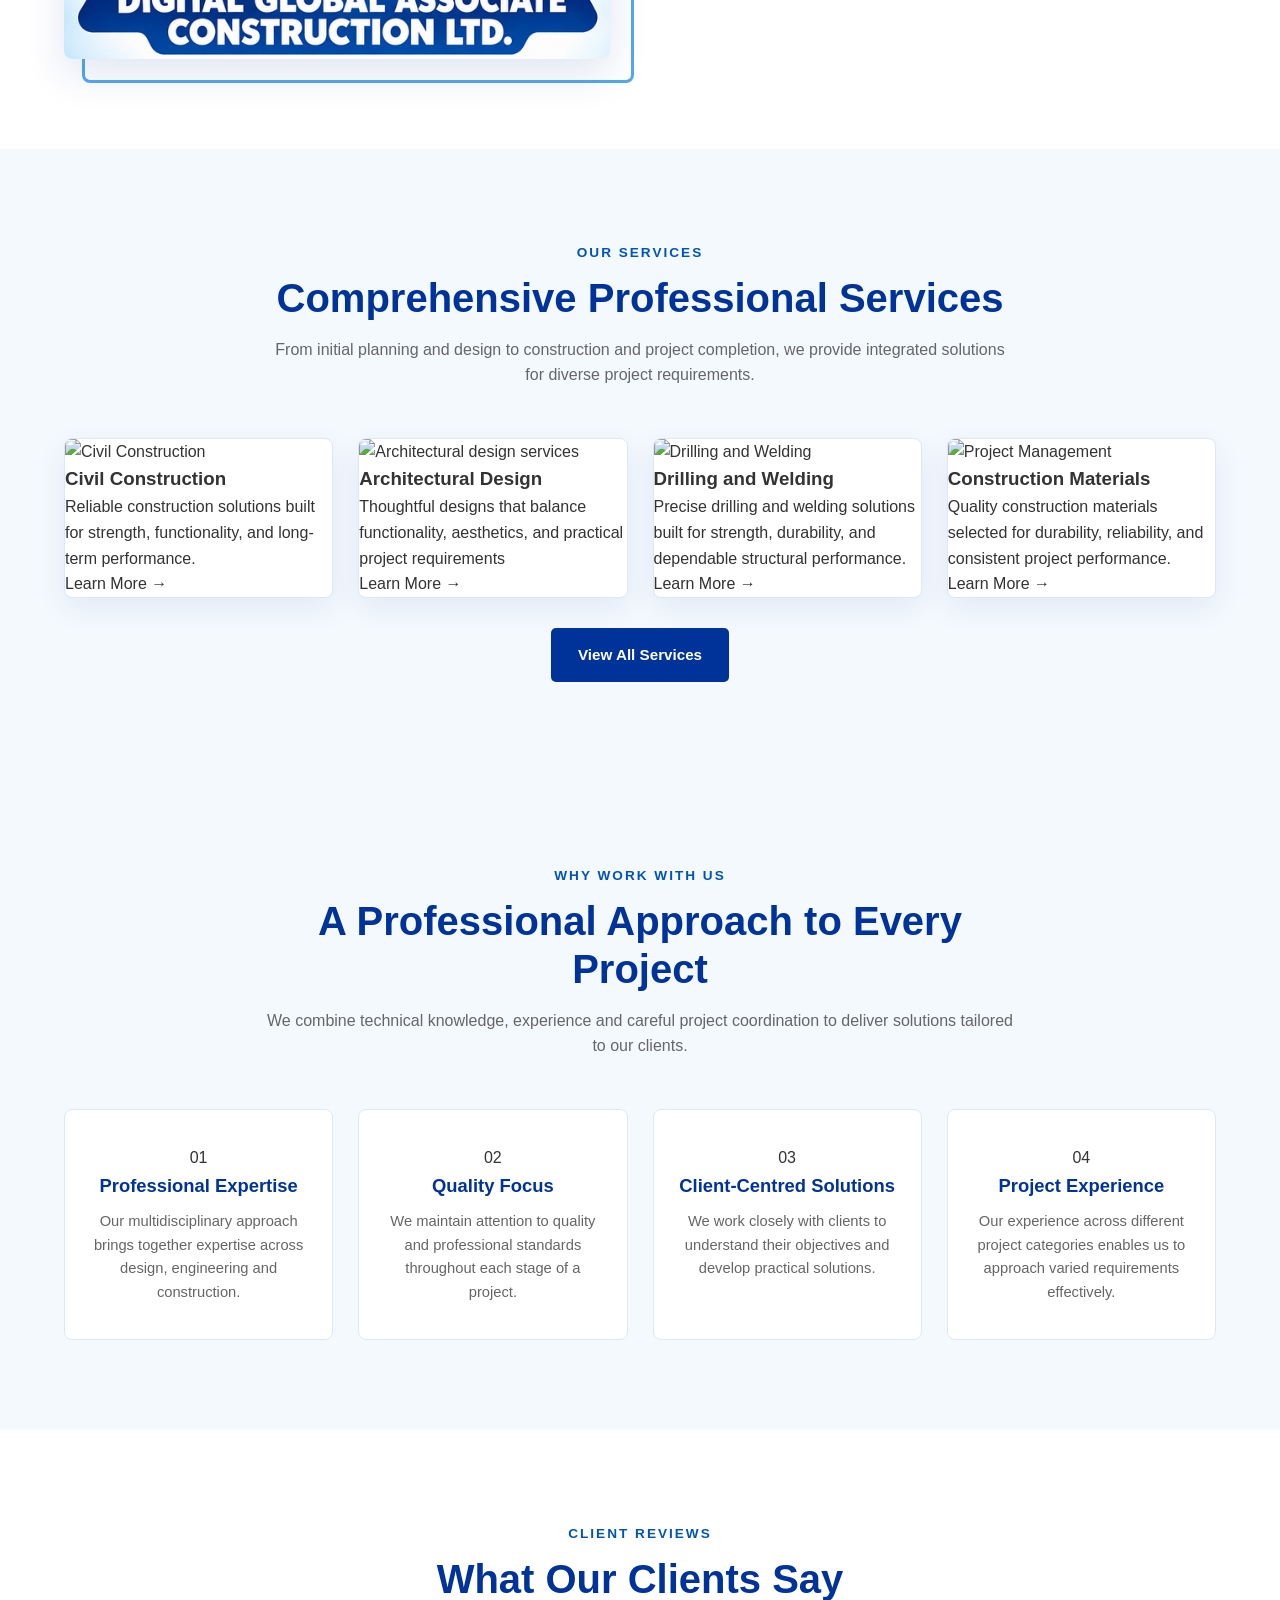
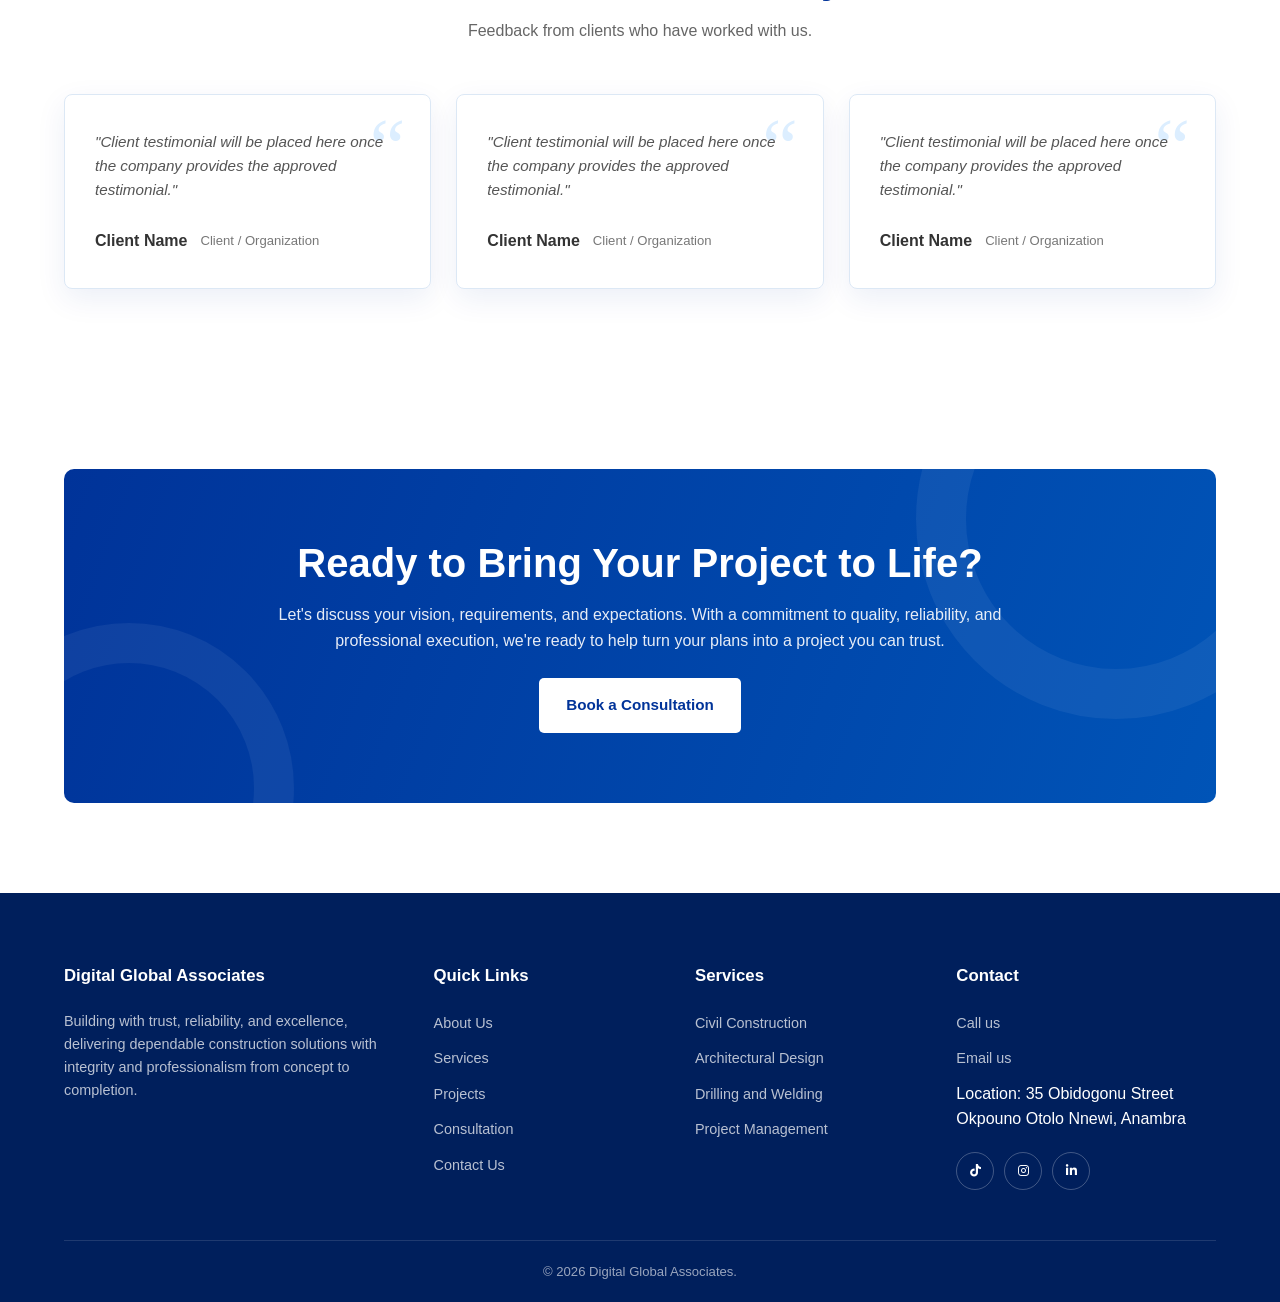
==== commit e0406a37: "Image  Addition Commit" ====
--- a/index.html
+++ b/index.html
@@ -54,7 +54,7 @@
 
             <a href="index.html" class="logo">
 
-                <img src="assets/images/logo/logo.png" alt="Digital Global Associates logo">
+                <img src="assets/images/logo/LOGO.jpg" alt="Digital Global Associates logo">
 
                 <span>Digital Global Associates</span>
 
@@ -182,7 +182,7 @@
 
                     <div class="about-preview-image reveal-left">
 
-                        <img src="assets/images/hero/" alt="Company project">
+                        <img src="assets/images/hero/HERO-SHARPENED.png" alt="Company project">
 
                     </div>
 
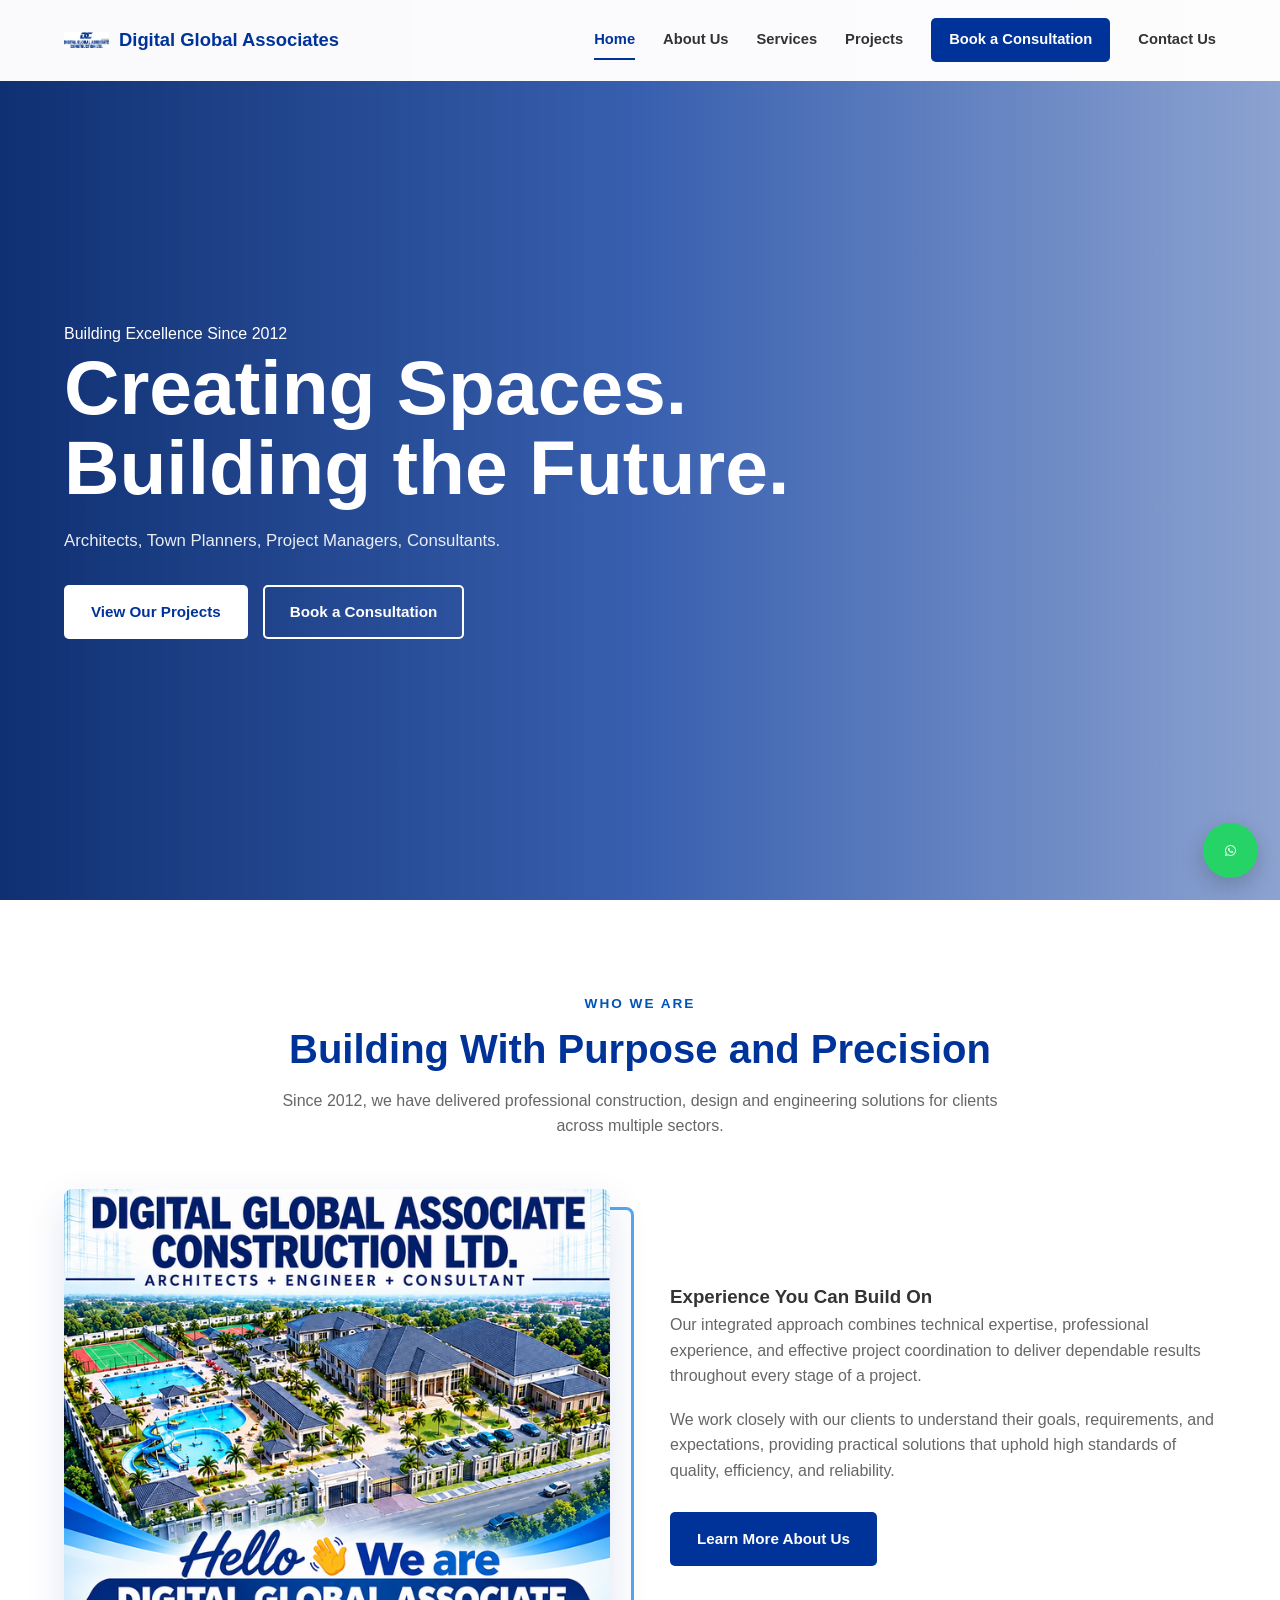
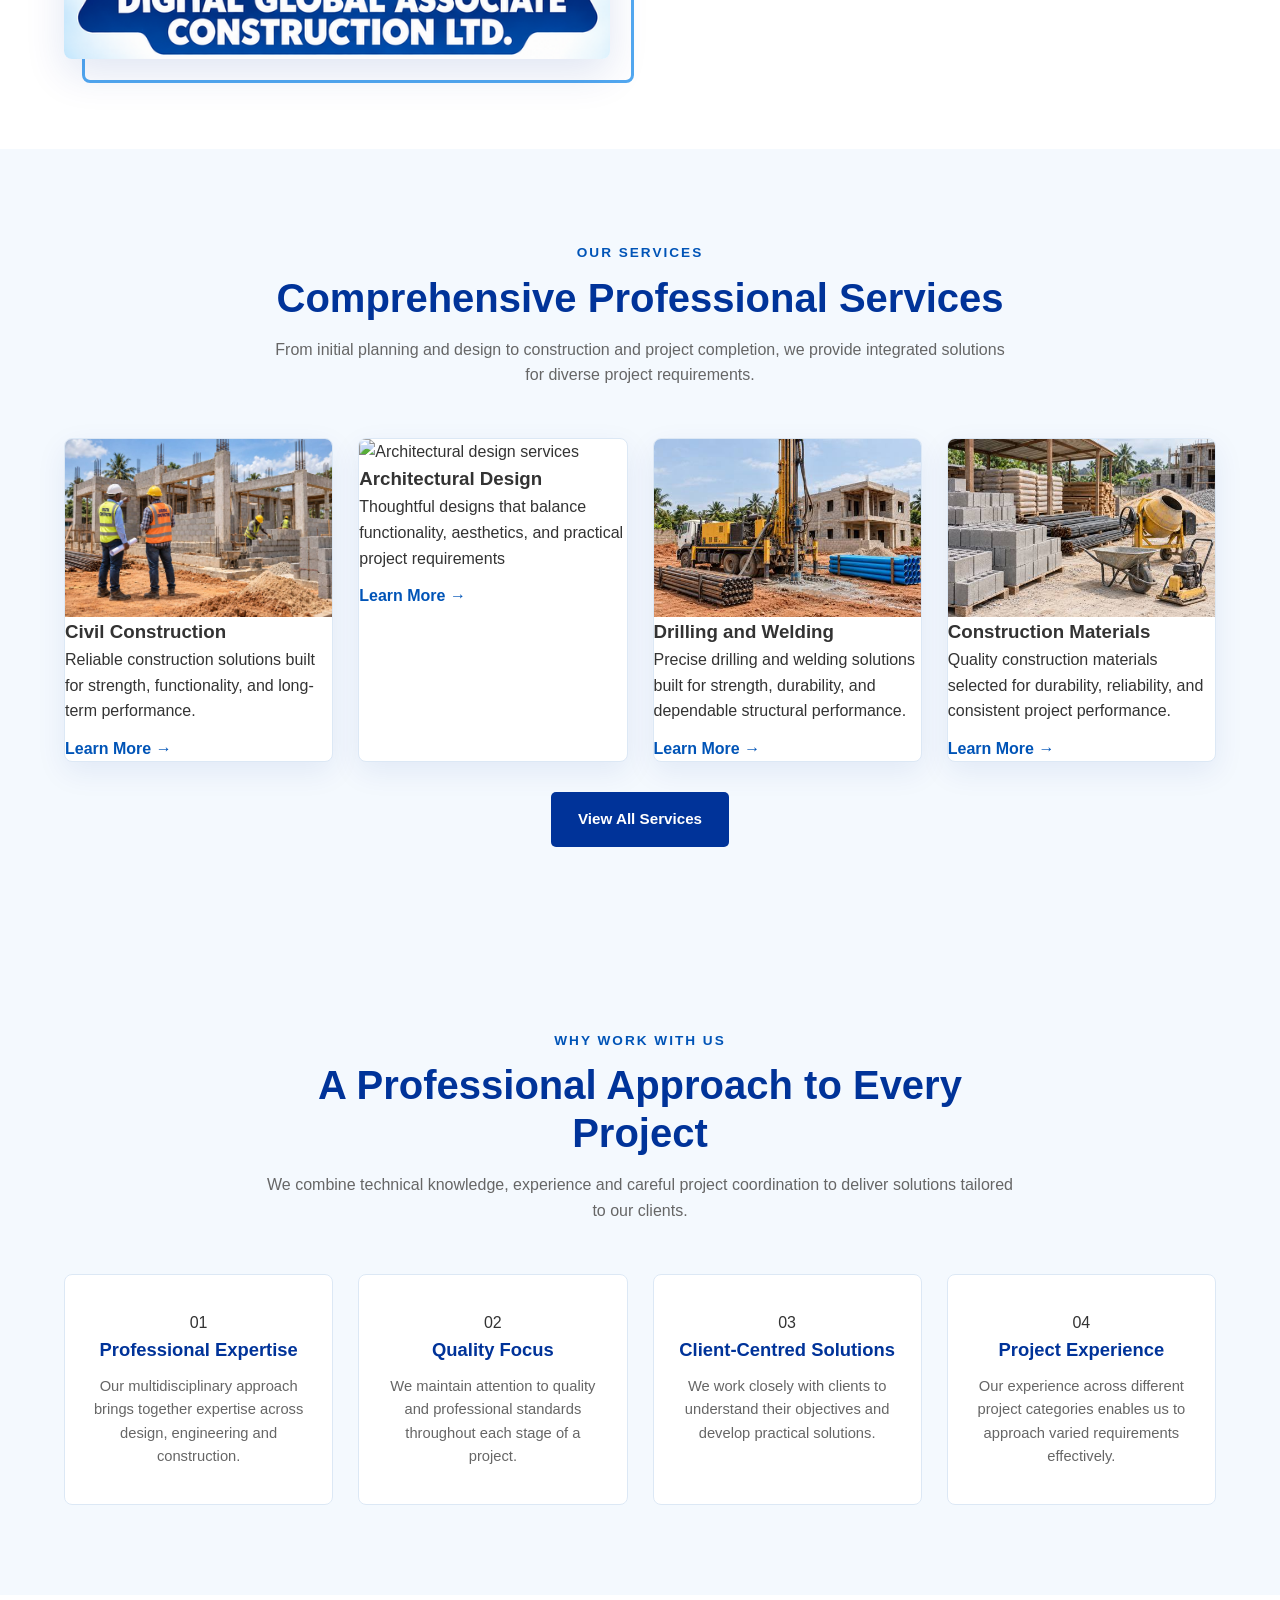
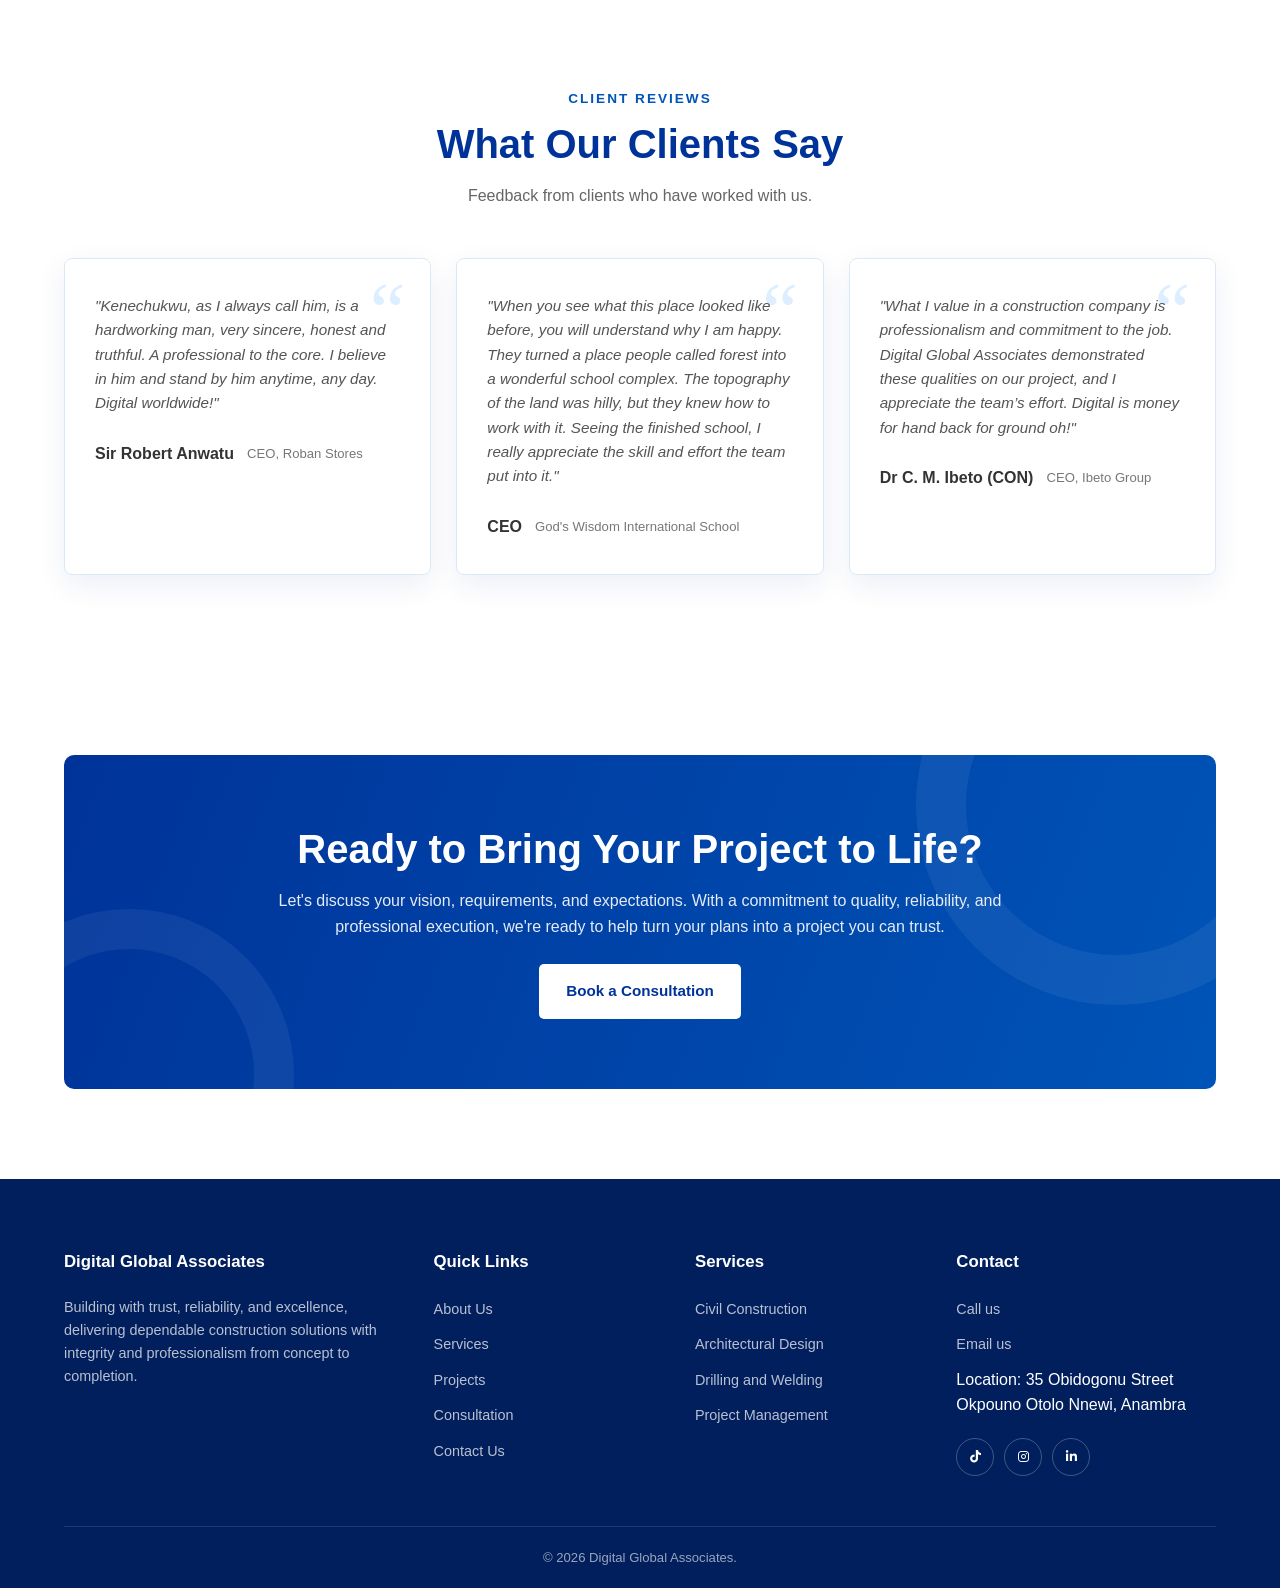
==== commit fb3737ff: "Home and Services, completed." ====
--- a/index.html
+++ b/index.html
@@ -259,7 +259,7 @@
 
                         <div class="service-image">
 
-                            <img src="assets/images/services/surveying.jpg" alt="Civil Construction">
+                            <img src="assets/images/services/Construction-service.jpg" alt="Civil Construction">
 
                         </div>
 
@@ -320,7 +320,7 @@
 
                         <div class="service-image">
 
-                            <img src="assets/images/services/structural-design.jpg" alt="Drilling and Welding">
+                            <img src="assets/images/services/Welding-drilling.jpg" alt="Drilling and Welding">
 
                         </div>
 
@@ -350,7 +350,7 @@
 
                         <div class="service-image">
 
-                            <img src="assets/images/services/mechanical-design.jpg" alt="Project Management">
+                            <img src="assets/images/services/Construction-Materials.jpg" alt="Construction materials and equipment">
 
                         </div>
 
@@ -532,42 +532,37 @@
                     <article class="testimonial-card card reveal">
 
                         <p class="testimonial-text">
-                            "Client testimonial will be placed here
-                            once the company provides the approved
-                            testimonial."
+                            "Kenechukwu, as I always call him, is a hardworking man, very sincere, honest and truthful. A professional to the core. I believe in him and stand by him anytime, any day. Digital worldwide!"
                         </p>
 
                         <div class="testimonial-author">
 
                             <strong>
-                                Client Name
+                                Sir Robert Anwatu
                             </strong>
 
                             <span>
-                                Client / Organization
+                                CEO, Roban Stores
                             </span>
 
                         </div>
 
                     </article>
 
-
                     <article class="testimonial-card card reveal">
 
                         <p class="testimonial-text">
-                            "Client testimonial will be placed here
-                            once the company provides the approved
-                            testimonial."
+                            "When you see what this place looked like before, you will understand why I am happy. They turned a place people called forest into a wonderful school complex. The topography of the land was hilly, but they knew how to work with it. Seeing the finished school, I really appreciate the skill and effort the team put into it."
                         </p>
 
                         <div class="testimonial-author">
 
                             <strong>
-                                Client Name
+                                CEO
                             </strong>
 
                             <span>
-                                Client / Organization
+                                God's Wisdom International School
                             </span>
 
                         </div>
@@ -575,28 +570,26 @@
                     </article>
 
 
+
                     <article class="testimonial-card card reveal">
 
                         <p class="testimonial-text">
-                            "Client testimonial will be placed here
-                            once the company provides the approved
-                            testimonial."
+                            "What I value in a construction company is professionalism and commitment to the job. Digital Global Associates demonstrated these qualities on our project, and I appreciate the team’s effort. Digital is money for hand back for ground oh!"
                         </p>
 
                         <div class="testimonial-author">
 
                             <strong>
-                                Client Name
+                                Dr C. M. Ibeto (CON)
                             </strong>
 
                             <span>
-                                Client / Organization
+                                CEO, Ibeto Group
                             </span>
 
                         </div>
 
                     </article>
-
 
                 </div>
 
--- a/css/style.css
+++ b/css/style.css
@@ -320,8 +320,8 @@
             rgba(0, 35, 105, 0.94),
             rgba(0, 51, 153, 0.78),
             rgba(0, 51, 153, 0.45)
-        ),
-        url("../assets/images/hero/hero.jpg") center/cover no-repeat;
+        );
+        
 
     color: var(--white);
 }
@@ -1075,8 +1075,8 @@
             90deg,
             rgba(0, 31, 92, 0.94),
             rgba(0, 51, 153, 0.78)
-        ),
-        url("../assets/images/hero/about-hero.jpg") center/cover no-repeat;
+        );
+       
 
     color: var(--white);
 }
@@ -3221,4 +3221,25 @@
         font-size: 1.2rem;
     }
 
+}
+
+/* Construction Service Learn More Link */
+.service-link {
+    display: inline-block;
+    color: #0054B7;
+    font-weight: 600;
+    text-decoration: none;
+    margin-top: 12px;
+    transition: color 0.3s ease, transform 0.3s ease;
+}
+
+.service-link:hover {
+    color: #003399;
+    transform: translateX(5px);
+}
+
+.service-link:hover {
+    color: #003399;
+    transform: translateX(5px);
+    text-decoration: underline;
 }
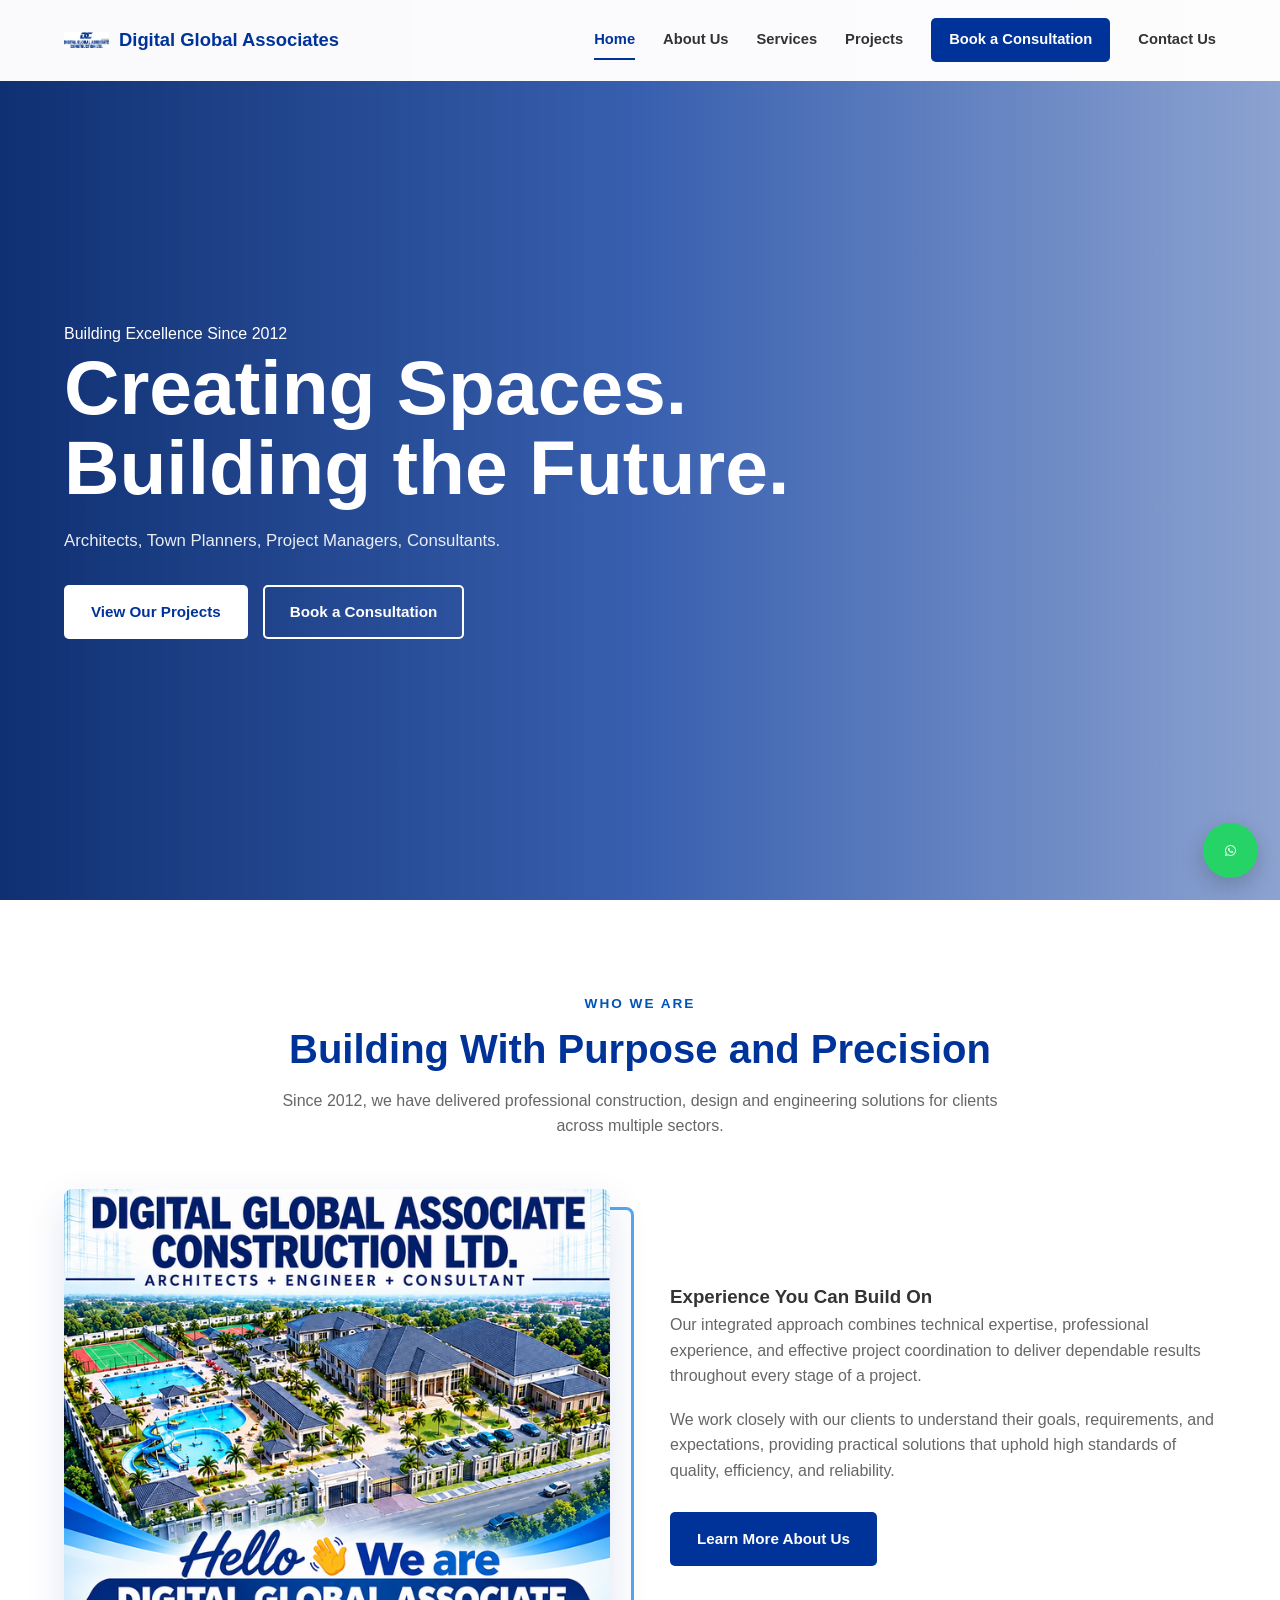
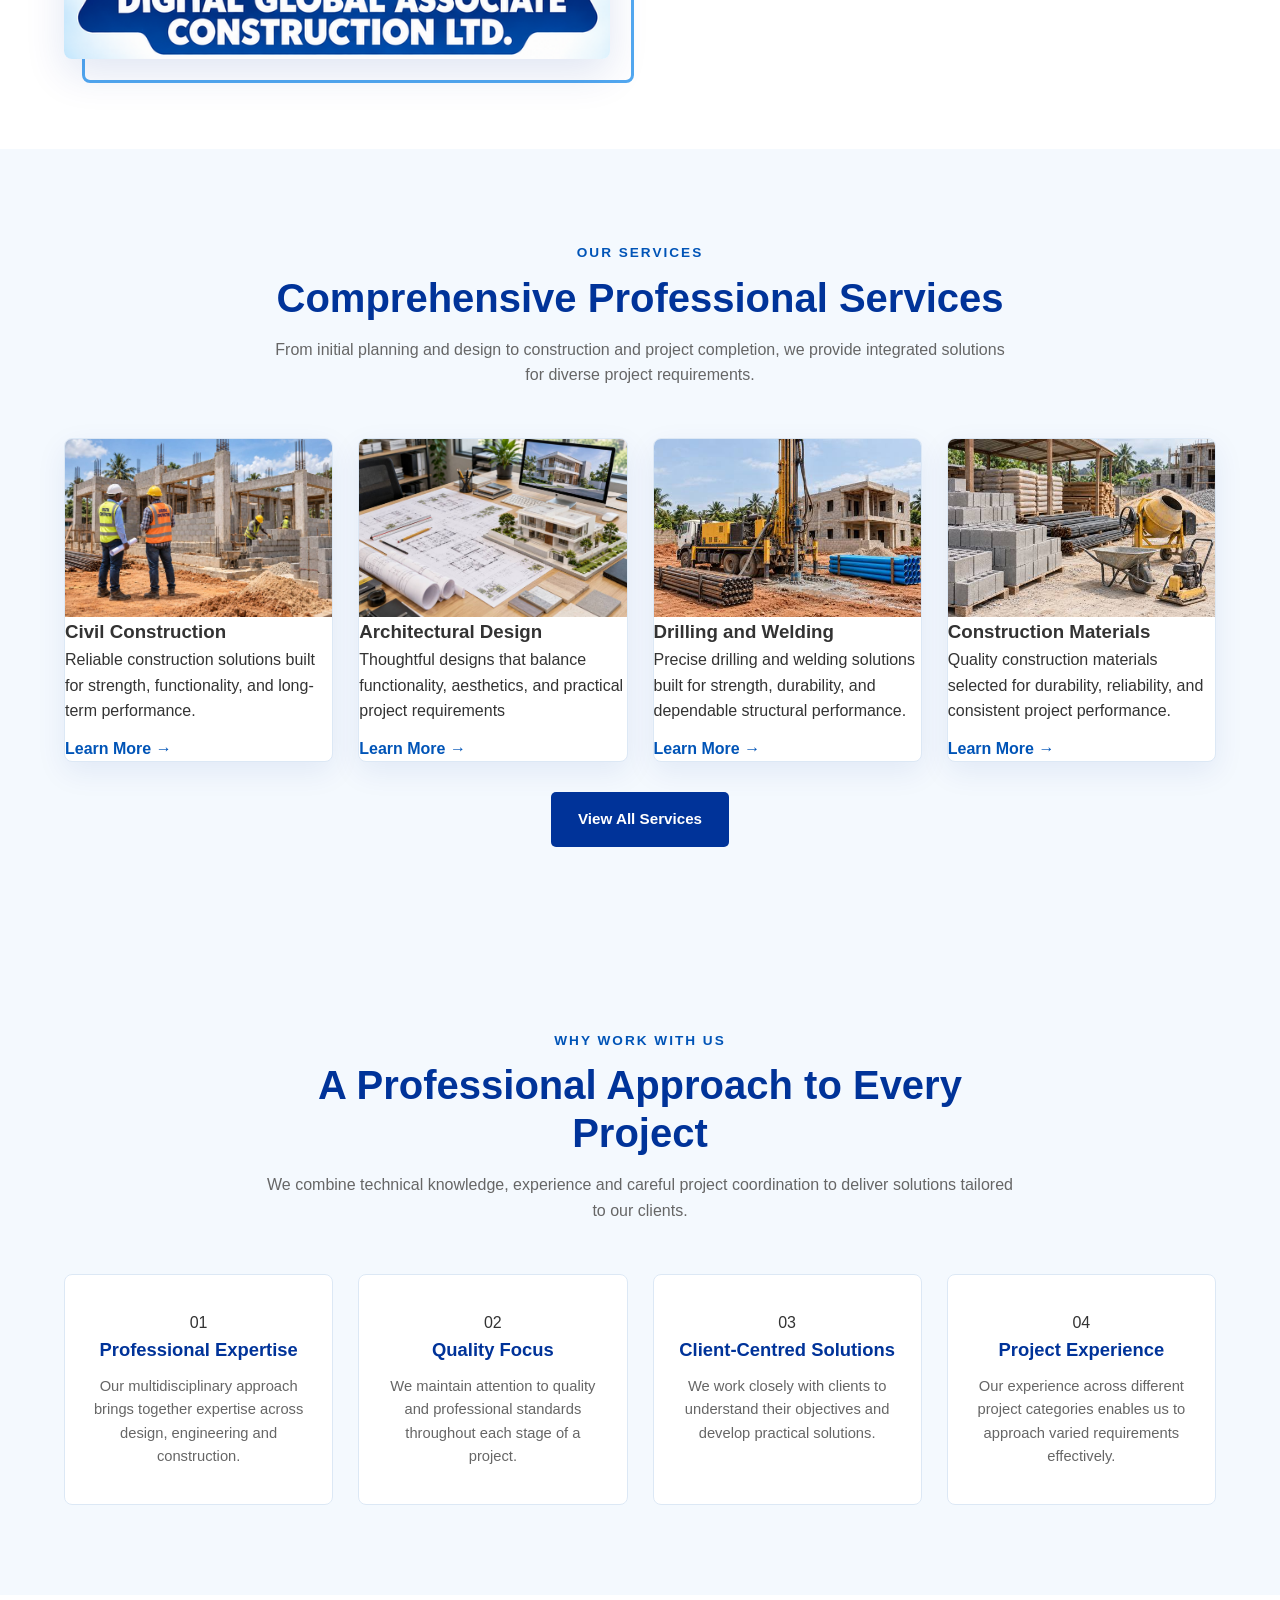
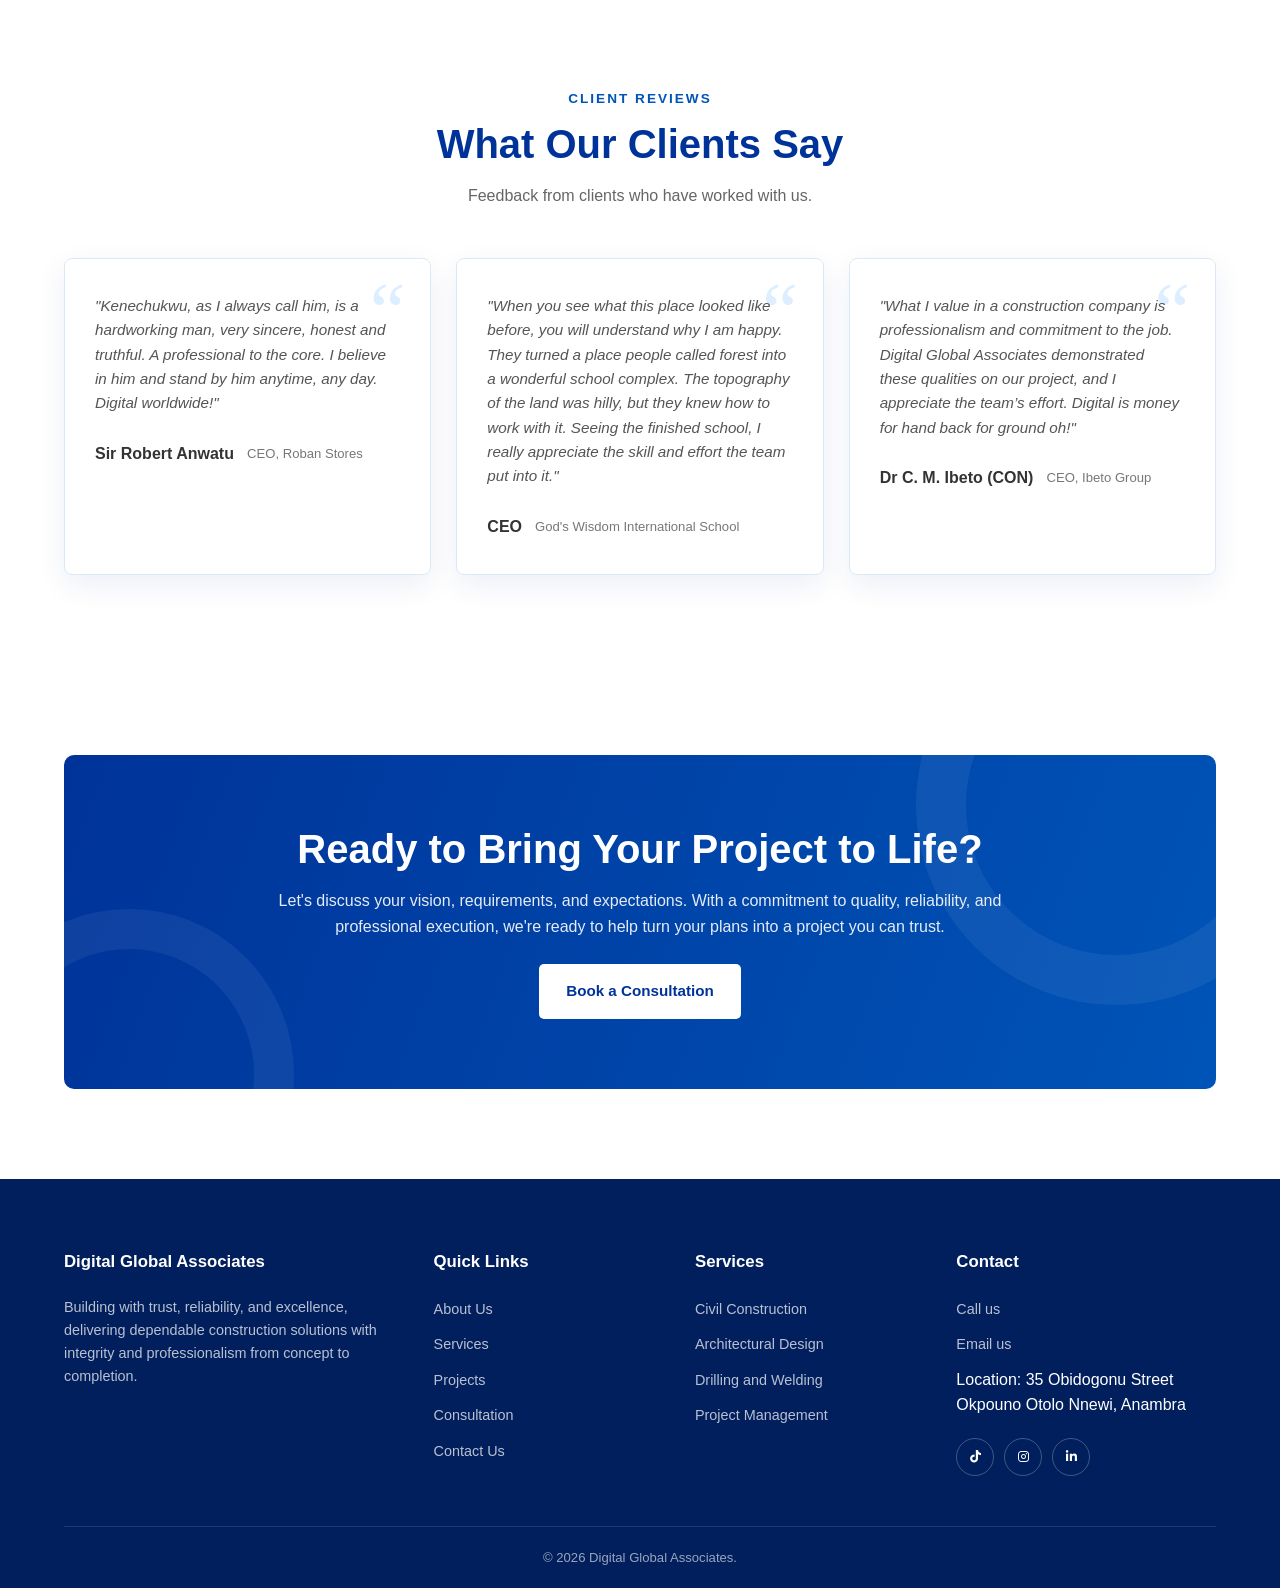
==== commit 76b62d5d: ".." ====
--- a/index.html
+++ b/index.html
@@ -289,7 +289,7 @@
 
                         <div class="service-image">
 
-                            <img src="assets/images/services/architectural-design.jpg"
+                            <img src="assets/images/services/Architectural-design.jpg"
                                 alt="Architectural design services">
 
                         </div>
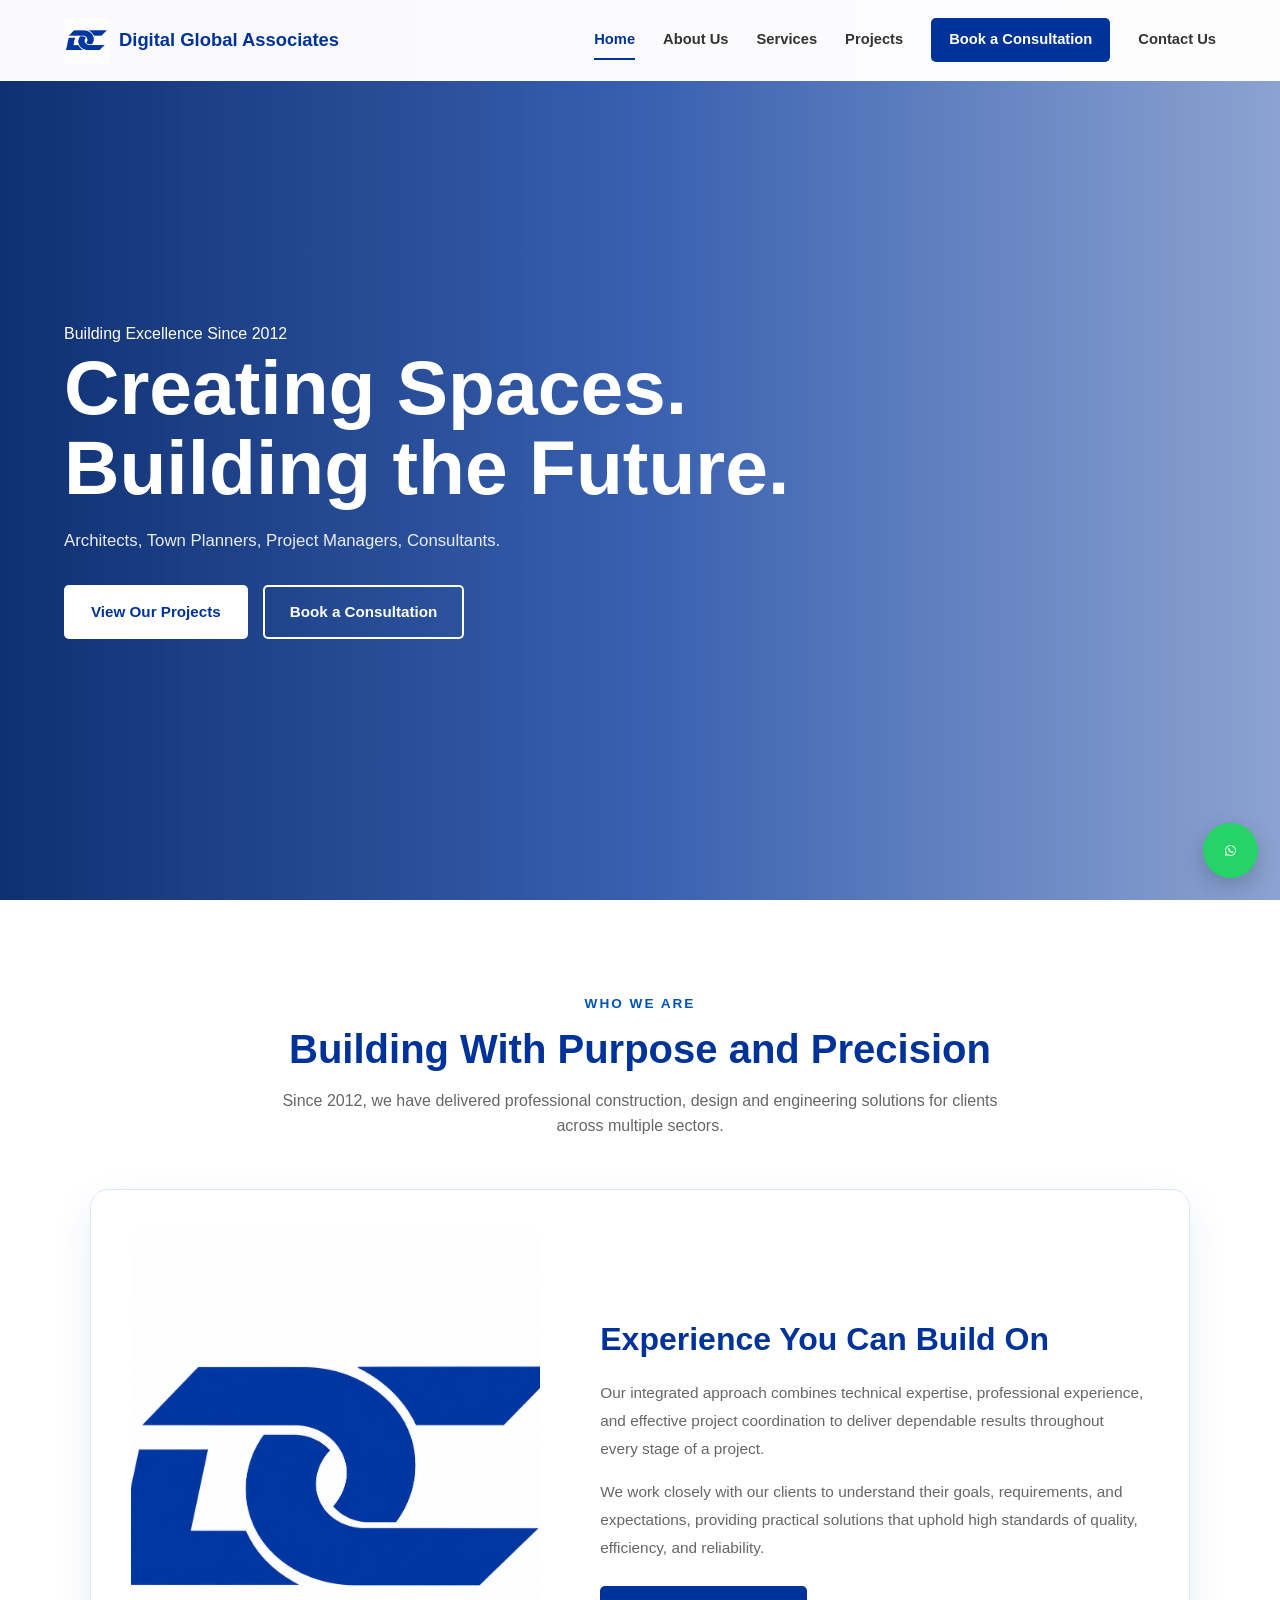
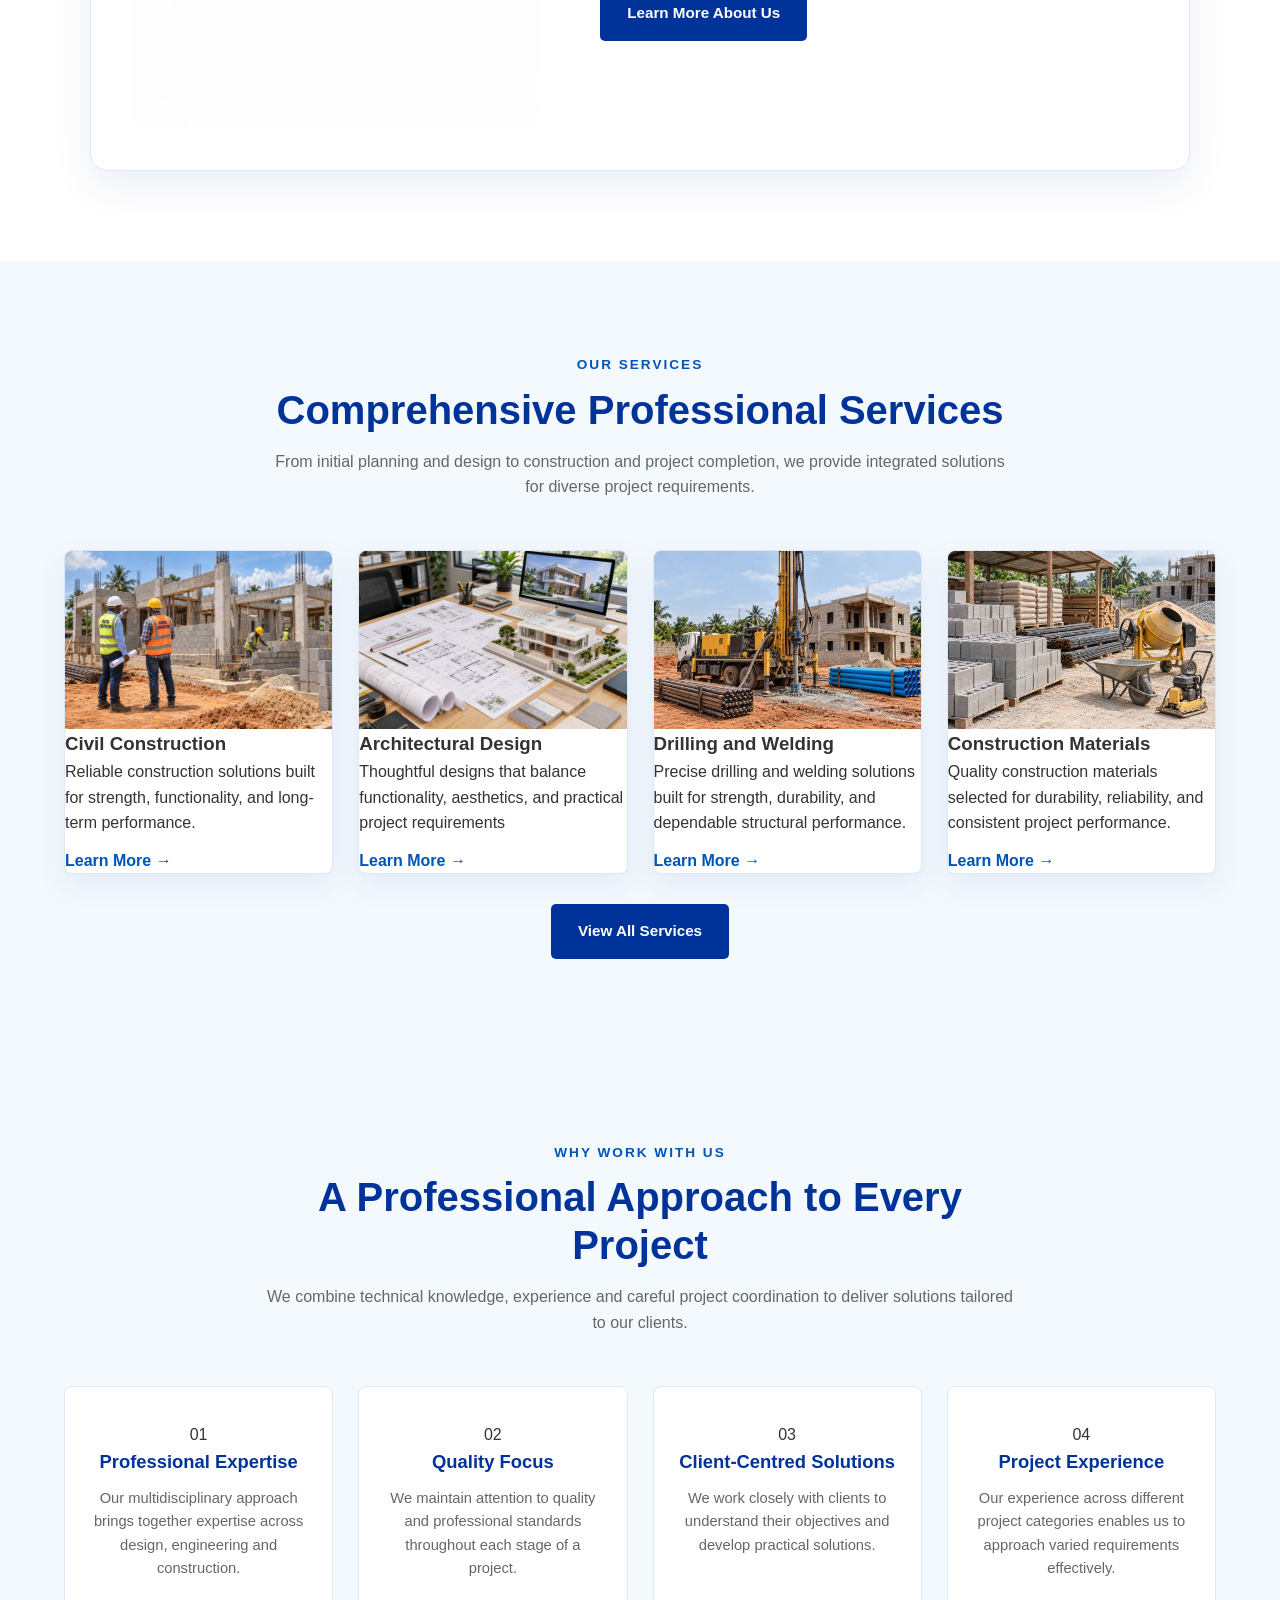
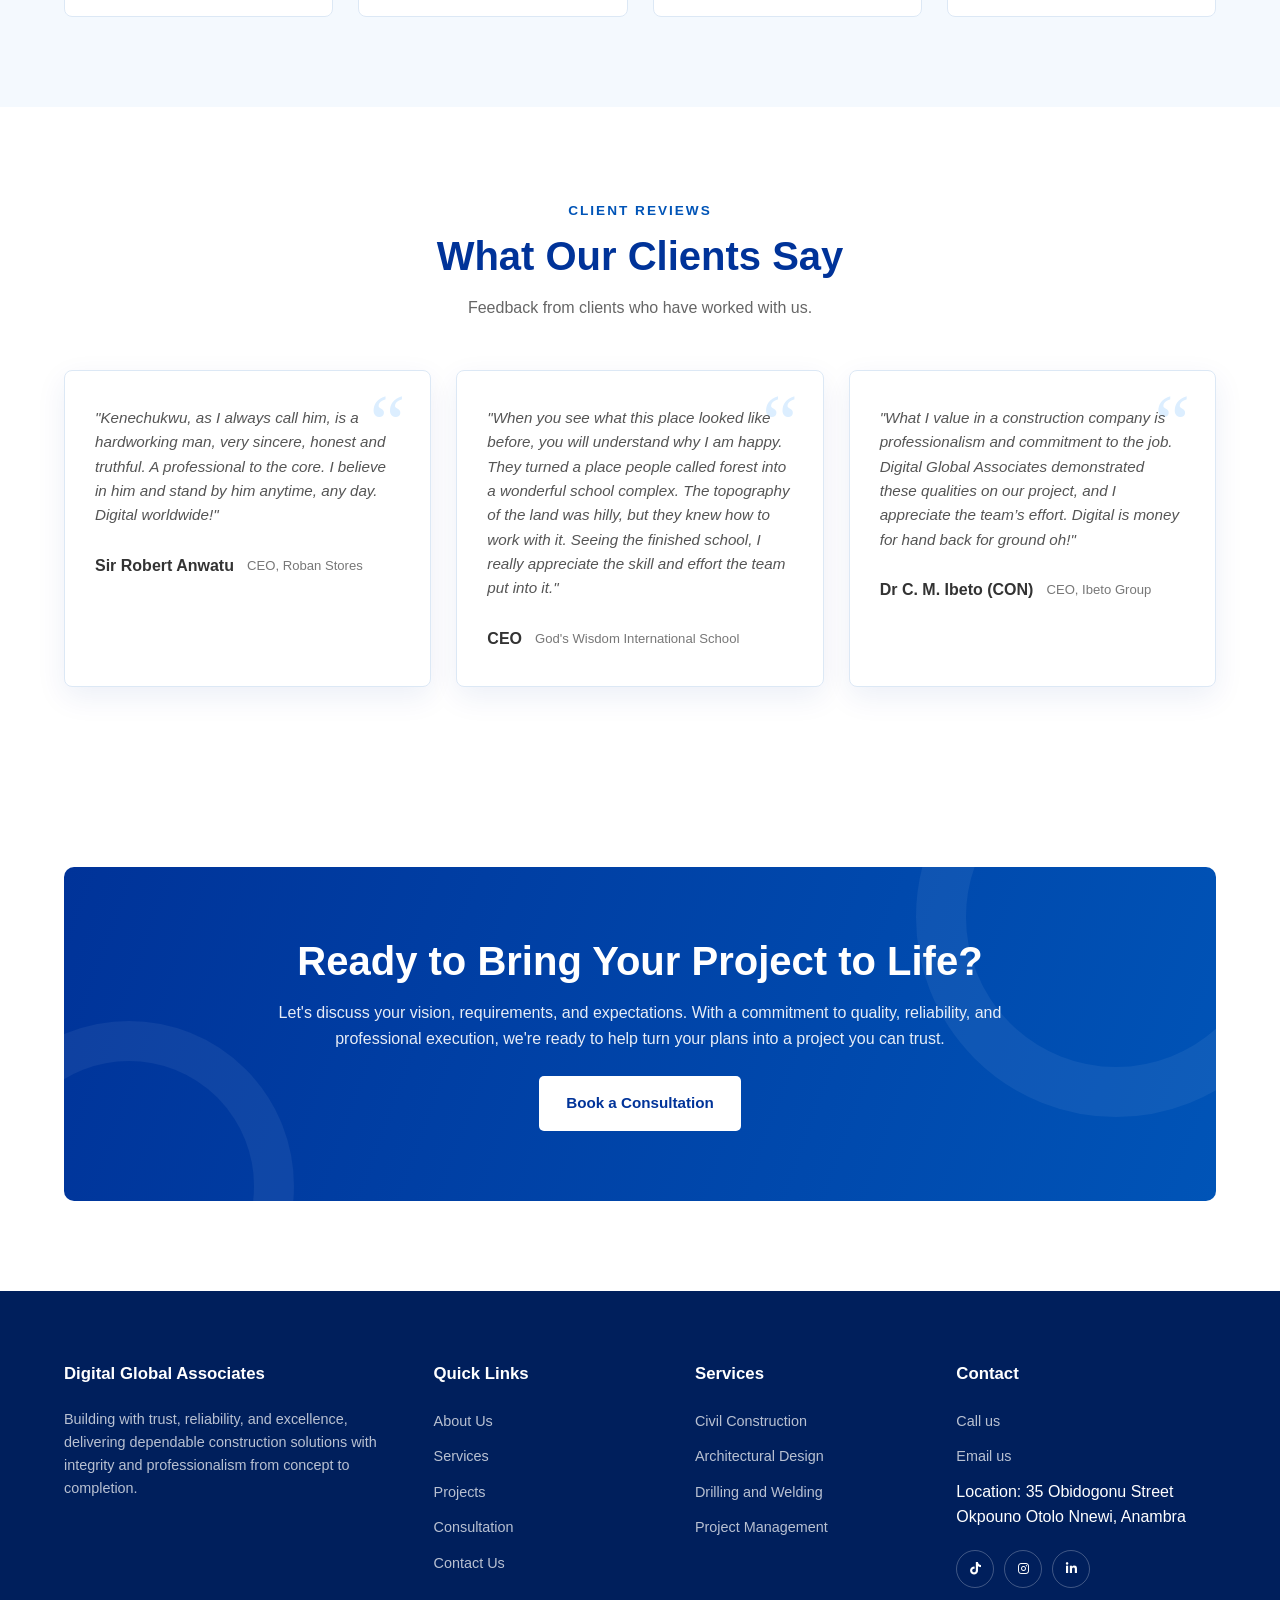
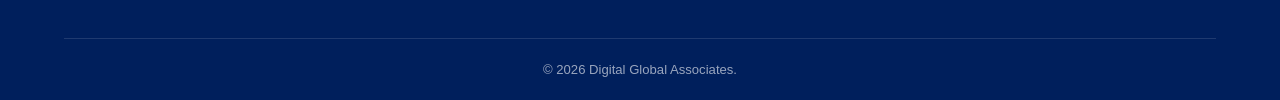
==== commit 47860a8c: "Book A Consultation remaining" ====
--- a/index.html
+++ b/index.html
@@ -47,14 +47,14 @@
          HEADER / NAVIGATION
     ========================================== -->
 
-    
+
     <header class="site-header">
 
         <div class="container navbar">
 
             <a href="index.html" class="logo">
 
-                <img src="assets/images/logo/LOGO.jpg" alt="Digital Global Associates logo">
+                <img src="assets/images/logo/DG Logo.png" alt="Digital Global Associates logo">
 
                 <span>Digital Global Associates</span>
 
@@ -182,7 +182,7 @@
 
                     <div class="about-preview-image reveal-left">
 
-                        <img src="assets/images/hero/HERO-SHARPENED.png" alt="Company project">
+                        <img src="assets/images/logo/DG Logo.png" alt="Company project">
 
                     </div>
 
@@ -194,18 +194,18 @@
                         </h3>
 
                         <p>
-    Our integrated approach combines technical expertise,
-    professional experience, and effective project coordination
-    to deliver dependable results throughout every stage of a
-    project.
-</p>
-
-<p>
-    We work closely with our clients to understand their goals,
-    requirements, and expectations, providing practical solutions
-    that uphold high standards of quality, efficiency, and
-    reliability.
-</p>
+                            Our integrated approach combines technical expertise,
+                            professional experience, and effective project coordination
+                            to deliver dependable results throughout every stage of a
+                            project.
+                        </p>
+
+                        <p>
+                            We work closely with our clients to understand their goals,
+                            requirements, and expectations, providing practical solutions
+                            that uphold high standards of quality, efficiency, and
+                            reliability.
+                        </p>
 
 
                         <a href="about.html" class="btn btn-primary">
@@ -270,8 +270,8 @@
                             </h3>
 
                             <p>
-                                 Reliable construction solutions built for strength,
-    functionality, and long-term performance.
+                                Reliable construction solutions built for strength,
+                                functionality, and long-term performance.
                             </p>
 
                             <a href="services.html" class="service-link">
@@ -301,8 +301,8 @@
                             </h3>
 
                             <p>
-                                 Thoughtful designs that balance functionality, aesthetics,
-    and practical project requirements
+                                Thoughtful designs that balance functionality, aesthetics,
+                                and practical project requirements
                             </p>
 
                             <a href="services.html" class="service-link">
@@ -332,7 +332,7 @@
 
                             <p>
                                 Precise drilling and welding solutions built for strength,
-    durability, and dependable structural performance.
+                                durability, and dependable structural performance.
                             </p>
 
                             <a href="services.html" class="service-link">
@@ -350,7 +350,8 @@
 
                         <div class="service-image">
 
-                            <img src="assets/images/services/Construction-Materials.jpg" alt="Construction materials and equipment">
+                            <img src="assets/images/services/Construction-Materials.jpg"
+                                alt="Construction materials and equipment">
 
                         </div>
 
@@ -361,8 +362,8 @@
                             </h3>
 
                             <p>
-                                 Quality construction materials selected for durability,
-    reliability, and consistent project performance.
+                                Quality construction materials selected for durability,
+                                reliability, and consistent project performance.
                             </p>
 
                             <a href="services.html" class="service-link">
@@ -532,7 +533,9 @@
                     <article class="testimonial-card card reveal">
 
                         <p class="testimonial-text">
-                            "Kenechukwu, as I always call him, is a hardworking man, very sincere, honest and truthful. A professional to the core. I believe in him and stand by him anytime, any day. Digital worldwide!"
+                            "Kenechukwu, as I always call him, is a hardworking man, very sincere, honest and truthful.
+                            A professional to the core. I believe in him and stand by him anytime, any day. Digital
+                            worldwide!"
                         </p>
 
                         <div class="testimonial-author">
@@ -552,7 +555,10 @@
                     <article class="testimonial-card card reveal">
 
                         <p class="testimonial-text">
-                            "When you see what this place looked like before, you will understand why I am happy. They turned a place people called forest into a wonderful school complex. The topography of the land was hilly, but they knew how to work with it. Seeing the finished school, I really appreciate the skill and effort the team put into it."
+                            "When you see what this place looked like before, you will understand why I am happy. They
+                            turned a place people called forest into a wonderful school complex. The topography of the
+                            land was hilly, but they knew how to work with it. Seeing the finished school, I really
+                            appreciate the skill and effort the team put into it."
                         </p>
 
                         <div class="testimonial-author">
@@ -574,7 +580,9 @@
                     <article class="testimonial-card card reveal">
 
                         <p class="testimonial-text">
-                            "What I value in a construction company is professionalism and commitment to the job. Digital Global Associates demonstrated these qualities on our project, and I appreciate the team’s effort. Digital is money for hand back for ground oh!"
+                            "What I value in a construction company is professionalism and commitment to the job.
+                            Digital Global Associates demonstrated these qualities on our project, and I appreciate the
+                            team’s effort. Digital is money for hand back for ground oh!"
                         </p>
 
                         <div class="testimonial-author">
@@ -616,7 +624,9 @@
                         </h2>
 
                         <p>
-                            Let's discuss your vision, requirements, and expectations. With a commitment to quality, reliability, and professional execution, we're ready to help turn your plans into a project you can trust.
+                            Let's discuss your vision, requirements, and expectations. With a commitment to quality,
+                            reliability, and professional execution, we're ready to help turn your plans into a project
+                            you can trust.
                         </p>
 
                         <a href="consultation.html" class="btn">
@@ -656,7 +666,8 @@
                     </h3>
 
                     <p>
-                       Building with trust, reliability, and excellence, delivering dependable construction solutions with integrity and professionalism from concept to completion.
+                        Building with trust, reliability, and excellence, delivering dependable construction solutions
+                        with integrity and professionalism from concept to completion.
                     </p>
 
                 </div>
@@ -690,13 +701,13 @@
                             </a>
                         </li>
 
-                         <li>
+                        <li>
                             <a href="consultation.html">
                                 Consultation
                             </a>
                         </li>
 
-                         <li>
+                        <li>
                             <a href="contact.html">
                                 Contact Us
                             </a>
@@ -786,7 +797,8 @@
                             <i class="fab fa-instagram"></i>
                         </a>
 
-                        <a href="https://www.linkedin.com/company/digital-global-associates-construction-company/" aria-label="LinkedIn" target="_blank" rel="noopener noreferrer">
+                        <a href="https://www.linkedin.com/company/digital-global-associates-construction-company/"
+                            aria-label="LinkedIn" target="_blank" rel="noopener noreferrer">
                             <i class="fab fa-linkedin-in"></i>
                         </a>
                     </div>
@@ -815,15 +827,12 @@
      FLOATING WHATSAPP
 ========================================== -->
 
-<a href="https://wa.me/2348034721796"
-    class="whatsapp-float"
-    target="_blank"
-    rel="noopener noreferrer"
-    aria-label="Chat with us on WhatsApp">
-
-    <i class="fa-brands fa-whatsapp"></i>
-
-</a>
+    <a href="https://wa.me/2348034721796" class="whatsapp-float" target="_blank" rel="noopener noreferrer"
+        aria-label="Chat with us on WhatsApp">
+
+        <i class="fa-brands fa-whatsapp"></i>
+
+    </a>
 
 
     <!-- =========================================
--- a/css/style.css
+++ b/css/style.css
@@ -315,13 +315,11 @@
     align-items: center;
 
     background:
-        linear-gradient(
-            90deg,
+        linear-gradient(90deg,
             rgba(0, 35, 105, 0.94),
             rgba(0, 51, 153, 0.78),
-            rgba(0, 51, 153, 0.45)
-        );
-        
+            rgba(0, 51, 153, 0.45));
+
 
     color: var(--white);
 }
@@ -387,78 +385,103 @@
 }
 
 /* =========================================
-   HOME - COMPANY INTRODUCTION
+   COMPANY INTRODUCTION / ABOUT PREVIEW
 ========================================= */
 
 .about-preview {
     display: grid;
-    grid-template-columns: 1fr 1fr;
-    gap: 60px;
+
+    grid-template-columns: 0.85fr 1.15fr;
+
+    gap: 55px;
 
     align-items: center;
-}
+
+    max-width: 1100px;
+
+    margin: 0 auto;
+
+    padding: 40px;
+
+    background: var(--white);
+
+    border: 1px solid var(--border-light);
+
+    border-radius: 18px;
+
+    box-shadow: 0 15px 40px rgba(0, 51, 153, 0.08);
+}
+
+
+/* =========================================
+   ABOUT PREVIEW IMAGE
+========================================= */
 
 .about-preview-image {
-    position: relative;
-}
+    width: 100%;
+
+    height: 500px;
+
+    overflow: hidden;
+
+    border-radius: 14px;
+}
+
 
 .about-preview-image img {
     width: 100%;
-    height: 470px;
+    height: 100%;
 
     object-fit: cover;
-    border-radius: 8px;
-
-    box-shadow: var(--shadow-medium);
-}
-
-.about-preview-image::after {
-    content: "";
-
-    position: absolute;
-
-    width: 100%;
-    height: 100%;
-
-    left: 18px;
-    top: 18px;
-
-    border: 3px solid var(--light-blue);
-    border-radius: 8px;
-
-    z-index: -1;
-}
-
-.about-preview-content span {
-    display: inline-block;
-
-    margin-bottom: 10px;
-
-    color: var(--accent-blue);
-
-    font-size: 0.85rem;
-    font-weight: 700;
-
-    text-transform: uppercase;
-    letter-spacing: 2px;
-}
-
-.about-preview-content h2 {
-    margin-bottom: 20px;
-
-    color: var(--primary-blue);
-
-    font-size: 2.6rem;
-    line-height: 1.2;
-}
+
+    display: block;
+
+    border-radius: 14px;
+
+    box-shadow: none;
+
+    transition: transform 0.5s ease;
+}
+
+
+.about-preview:hover .about-preview-image img {
+    transform: scale(1.03);
+}
+
+
+/* =========================================
+   ABOUT PREVIEW CONTENT
+========================================= */
+
+.about-preview-content {
+    padding: 10px 5px;
+}
+
+
+.about-preview-content h3 {
+    margin: 0 0 20px;
+
+    color: var(--primary-blue);
+
+    font-size: 2rem;
+
+    line-height: 1.25;
+}
+
 
 .about-preview-content p {
-    margin-bottom: 18px;
+    margin-bottom: 16px;
+
     color: #666;
-}
-
-.about-preview-content .btn {
-    margin-top: 10px;
+
+    font-size: 0.96rem;
+
+    line-height: 1.8;
+}
+
+
+.about-preview-content p:last-of-type {
+    margin-bottom: 25px;
 }
 
 /* =========================================
@@ -597,12 +620,10 @@
     padding: 30px;
 
     background:
-        linear-gradient(
-            to top,
+        linear-gradient(to top,
             rgba(0, 26, 78, 0.95),
             rgba(0, 26, 78, 0.25),
-            transparent
-        );
+            transparent);
 
     color: var(--white);
 }
@@ -809,11 +830,9 @@
     border-radius: 10px;
 
     background:
-        linear-gradient(
-            110deg,
+        linear-gradient(110deg,
             var(--primary-blue),
-            var(--accent-blue)
-        );
+            var(--accent-blue));
 
     color: var(--white);
 
@@ -1071,12 +1090,10 @@
     padding: 140px 0 80px;
 
     background:
-        linear-gradient(
-            90deg,
+        linear-gradient(90deg,
             rgba(0, 31, 92, 0.94),
-            rgba(0, 51, 153, 0.78)
-        );
-       
+            rgba(0, 51, 153, 0.78));
+
 
     color: var(--white);
 }
@@ -1141,60 +1158,114 @@
 .about-story {
     display: grid;
 
-    grid-template-columns: 1fr 1fr;
+    grid-template-columns: 0.85fr 1.15fr;
+
+    gap: 55px;
 
     align-items: center;
 
-    gap: 65px;
-}
+    max-width: 1100px;
+
+    margin: 0 auto;
+
+    padding: 40px;
+
+    background: var(--white);
+
+    border: 1px solid var(--border-light);
+
+    border-radius: 18px;
+
+    box-shadow: 0 15px 40px rgba(0, 51, 153, 0.08);
+}
+
+
+/* =========================================
+   STORY IMAGE
+========================================= */
 
 .about-story-image {
-    position: relative;
-}
+    width: 100%;
+
+    height: 500px;
+
+    overflow: hidden;
+
+    border-radius: 14px;
+}
+
 
 .about-story-image img {
     width: 100%;
-    height: 500px;
+    height: 100%;
 
     object-fit: cover;
 
-    border-radius: 8px;
-
-    box-shadow: var(--shadow-medium);
-}
-
-.about-story-image::after {
-    content: "";
-
-    position: absolute;
-
-    left: 18px;
-    top: 18px;
-
-    width: 100%;
-    height: 100%;
-
-    border: 3px solid var(--light-blue);
-    border-radius: 8px;
-
-    z-index: -1;
-}
+    display: block;
+
+    border-radius: 14px;
+
+    box-shadow: none;
+
+    transition: transform 0.5s ease;
+}
+
+
+.about-story:hover .about-story-image img {
+    transform: scale(1.03);
+}
+
+
+/* =========================================
+   STORY CONTENT
+========================================= */
+
+.about-story-content {
+    padding: 10px 5px;
+}
+
+
+.about-story-content .section-label {
+    display: inline-block;
+
+    margin-bottom: 12px;
+
+    color: var(--primary-blue);
+
+    font-size: 0.78rem;
+    font-weight: 700;
+
+    letter-spacing: 1.5px;
+
+    text-transform: uppercase;
+}
+
 
 .about-story-content h2 {
-    margin-bottom: 20px;
+    margin: 0 0 25px;
 
     color: var(--primary-blue);
 
     font-size: 2.6rem;
+
     line-height: 1.2;
 }
 
+
 .about-story-content p {
-    margin-bottom: 17px;
+    margin-bottom: 16px;
 
     color: #666;
-}
-
+
+    font-size: 0.96rem;
+
+    line-height: 1.8;
+}
+
+
+.about-story-content p:last-child {
+    margin-bottom: 0;
+}
 
 /* =========================================
    MISSION & VISION
@@ -1469,7 +1540,7 @@
     font-size: 1.2rem;
 }
 
-.team-content > span {
+.team-content>span {
     display: block;
 
     margin-bottom: 12px;
@@ -2044,55 +2115,9 @@
     color: #666;
 }
 
-
-/* =========================================
-   PROJECT FILTERS
-========================================= */
-
-.project-filters {
-    display: flex;
-
-    justify-content: center;
-    align-items: center;
-
-    flex-wrap: wrap;
-
-    gap: 10px;
-
-    margin-top: 40px;
-}
-
-.project-filter {
-    padding: 10px 18px;
-
-    border: 1px solid var(--border-light);
-    border-radius: 5px;
-
-    background: var(--white);
-
-    color: #555;
-
-    font-size: 0.85rem;
-    font-weight: 700;
-
-    cursor: pointer;
-
-    transition: var(--transition);
-}
-
-.project-filter:hover {
-    border-color: var(--accent-blue);
-
-    color: var(--primary-blue);
-}
-
-.project-filter.active {
-    background: var(--primary-blue);
-
-    border-color: var(--primary-blue);
-
-    color: var(--white);
-}
+/* =========================================
+   PROJECTS PAGE
+========================================= */
 
 
 /* =========================================
@@ -2102,9 +2127,13 @@
 .projects-page-grid {
     display: grid;
 
-    grid-template-columns: repeat(3, 1fr);
-
-    gap: 28px;
+    grid-template-columns: repeat(2, minmax(0, 1fr));
+
+    gap: 30px;
+
+    max-width: 1100px;
+
+    margin: 0 auto;
 }
 
 
@@ -2113,219 +2142,578 @@
 ========================================= */
 
 .project-page-card {
+    position: relative;
+
+    display: flex;
+
+    min-height: 300px;
+
+    background: var(--white);
+
+    border: 1px solid var(--border-light);
+
+    border-radius: 18px;
+
     overflow: hidden;
 
+    box-shadow: 0 10px 30px rgba(0, 51, 153, 0.06);
+
+    transition:
+        transform 0.3s ease,
+        box-shadow 0.3s ease,
+        border-color 0.3s ease;
+}
+
+
+.project-page-card:hover {
+    transform: translateY(-6px);
+
+    border-color: rgba(0, 84, 183, 0.2);
+
+    box-shadow: 0 18px 40px rgba(0, 51, 153, 0.1);
+}
+
+
+/* =========================================
+   PROJECT CONTENT
+========================================= */
+
+.project-page-content {
+    width: 100%;
+
+    display: flex;
+
+    flex-direction: column;
+
+    padding: 35px;
+}
+
+
+.project-client {
+    display: inline-block;
+
+    margin-bottom: 12px;
+
+    color: var(--primary-blue);
+
+    font-size: 0.78rem;
+
+    font-weight: 700;
+
+    letter-spacing: 1.2px;
+
+    text-transform: uppercase;
+
+    line-height: 1.5;
+}
+
+
+.project-page-content h3 {
+    margin: 0 0 15px;
+
+    color: var(--heading);
+
+    font-size: 1.55rem;
+
+    line-height: 1.3;
+}
+
+
+.project-page-content p {
+    margin: 0;
+
+    color: #666;
+
+    font-size: 0.95rem;
+
+    line-height: 1.8;
+
+    max-width: 600px;
+}
+
+
+/* =========================================
+   PROJECT CARD FOOTER
+========================================= */
+
+.project-card-footer {
+    display: flex;
+
+    align-items: center;
+
+    justify-content: space-between;
+
+    gap: 20px;
+
+    margin-top: auto;
+
+    padding-top: 30px;
+}
+
+
+.project-year {
+    color: var(--heading);
+
+    font-size: 0.85rem;
+
+    font-weight: 600;
+
+    white-space: nowrap;
+}
+
+
+/* =========================================
+   VIEW GALLERY BUTTON
+========================================= */
+
+.view-gallery-btn {
+    display: inline-flex;
+
+    align-items: center;
+
+    justify-content: center;
+
+    gap: 9px;
+
+    padding: 11px 18px;
+
+    border: none;
+
+    border-radius: 7px;
+
+    background: var(--primary-blue);
+
+    color: var(--white);
+
+    font-family: inherit;
+
+    font-size: 0.85rem;
+
+    font-weight: 600;
+
+    cursor: pointer;
+
+    transition:
+        background 0.3s ease,
+        transform 0.3s ease,
+        box-shadow 0.3s ease;
+}
+
+
+.view-gallery-btn:hover {
+    background: #003399;
+
+    transform: translateY(-2px);
+
+    box-shadow: 0 8px 18px rgba(0, 51, 153, 0.2);
+}
+
+
+.view-gallery-btn i {
+    font-size: 0.82rem;
+}
+
+
+/* =========================================
+   PROJECT GALLERY MODAL
+========================================= */
+
+.project-gallery-modal {
+    position: fixed;
+
+    inset: 0;
+
+    z-index: 9999;
+
+    display: flex;
+
+    align-items: center;
+
+    justify-content: center;
+
+    padding: 25px;
+
+    visibility: hidden;
+
+    opacity: 0;
+
+    pointer-events: none;
+
+    transition:
+        opacity 0.3s ease,
+        visibility 0.3s ease;
+}
+
+
+.project-gallery-modal.active {
+    visibility: visible;
+
+    opacity: 1;
+
+    pointer-events: auto;
+}
+
+
+/* =========================================
+   MODAL OVERLAY
+========================================= */
+
+.project-gallery-overlay {
+    position: absolute;
+
+    inset: 0;
+
+    background: rgba(0, 15, 45, 0.82);
+
+    backdrop-filter: blur(5px);
+}
+
+
+/* =========================================
+   MODAL DIALOG
+========================================= */
+
+.project-gallery-dialog {
+    position: relative;
+
+    z-index: 2;
+
+    width: min(100%, 1050px);
+
+    max-height: 92vh;
+
+    overflow-y: auto;
+
     background: var(--white);
+
+    border-radius: 18px;
+
+    padding: 35px;
+
+    box-shadow: 0 30px 80px rgba(0, 0, 0, 0.25);
+
+    transform: translateY(25px) scale(0.98);
+
+    transition: transform 0.3s ease;
+}
+
+
+.project-gallery-modal.active .project-gallery-dialog {
+    transform: translateY(0) scale(1);
+}
+
+
+/* =========================================
+   CLOSE BUTTON
+========================================= */
+
+.gallery-close {
+    position: absolute;
+
+    top: 18px;
+
+    right: 18px;
+
+    z-index: 5;
+
+    width: 42px;
+
+    height: 42px;
+
+    display: flex;
+
+    align-items: center;
+
+    justify-content: center;
+
+    border: none;
+
+    border-radius: 50%;
+
+    background: rgba(0, 51, 153, 0.08);
+
+    color: var(--primary-blue);
+
+    font-size: 1rem;
+
+    cursor: pointer;
+
+    transition:
+        background 0.3s ease,
+        color 0.3s ease,
+        transform 0.3s ease;
+}
+
+
+.gallery-close:hover {
+    background: var(--primary-blue);
+
+    color: var(--white);
+
+    transform: rotate(90deg);
+}
+
+
+/* =========================================
+   GALLERY PROJECT INFORMATION
+========================================= */
+
+.gallery-project-info {
+    padding-right: 60px;
+
+    margin-bottom: 25px;
+}
+
+
+.gallery-project-client {
+    display: block;
+
+    margin-bottom: 8px;
+
+    color: var(--primary-blue);
+
+    font-size: 0.78rem;
+
+    font-weight: 700;
+
+    letter-spacing: 1.3px;
+
+    text-transform: uppercase;
+}
+
+
+.gallery-project-info h2 {
+    margin: 0 0 12px;
+
+    color: var(--heading);
+
+    font-size: 2rem;
+
+    line-height: 1.25;
+}
+
+
+.gallery-project-info p {
+    margin: 0 0 12px;
+
+    color: #666;
+
+    font-size: 0.95rem;
+
+    line-height: 1.7;
+
+    max-width: 800px;
+}
+
+
+.gallery-project-year {
+    color: var(--primary-blue);
+
+    font-size: 0.85rem;
+
+    font-weight: 700;
+}
+
+
+/* =========================================
+   CAROUSEL
+========================================= */
+
+.project-carousel {
+    position: relative;
+
+    display: flex;
+
+    align-items: center;
+
+    justify-content: center;
+
+    gap: 15px;
+}
+
+
+.carousel-image-container {
+    width: 100%;
+
+    height: 500px;
+
+    overflow: hidden;
+
+    border-radius: 12px;
+
+    background: #f2f4f7;
+
+    display: flex;
+
+    align-items: center;
+
+    justify-content: center;
+}
+
+
+.carousel-image-container img {
+    width: 100%;
+
+    height: 100%;
+
+    object-fit: contain;
+
+    display: block;
+}
+
+
+/* =========================================
+   CAROUSEL CONTROLS
+========================================= */
+
+.carousel-control {
+    flex: 0 0 45px;
+
+    width: 45px;
+
+    height: 45px;
+
+    display: flex;
+
+    align-items: center;
+
+    justify-content: center;
+
+    border: none;
+
+    border-radius: 50%;
+
+    background: var(--primary-blue);
+
+    color: var(--white);
+
+    font-size: 0.9rem;
+
+    cursor: pointer;
+
+    box-shadow: 0 8px 20px rgba(0, 51, 153, 0.2);
+
+    transition:
+        background 0.3s ease,
+        transform 0.3s ease;
+}
+
+
+.carousel-control:hover {
+    background: #003399;
+
+    transform: scale(1.08);
+}
+
+
+/* =========================================
+   CAROUSEL COUNTER
+========================================= */
+
+.carousel-counter {
+    margin-top: 12px;
+
+    text-align: center;
+
+    color: var(--primary-blue);
+
+    font-size: 0.82rem;
+
+    font-weight: 700;
+}
+
+
+/* =========================================
+   CAROUSEL THUMBNAILS
+========================================= */
+
+.carousel-thumbnails {
+    display: flex;
+
+    justify-content: center;
+
+    gap: 10px;
+
+    margin-top: 18px;
+
+    overflow-x: auto;
+
+    padding-bottom: 3px;
+}
+
+
+.carousel-thumbnail {
+    flex: 0 0 75px;
+
+    width: 75px;
+
+    height: 55px;
+
+    padding: 0;
+
+    border: 2px solid transparent;
+
+    border-radius: 7px;
+
+    overflow: hidden;
+
+    background: none;
+
+    cursor: pointer;
+
+    opacity: 0.65;
+
+    transition:
+        opacity 0.3s ease,
+        border-color 0.3s ease;
+}
+
+
+.carousel-thumbnail:hover {
+    opacity: 1;
+}
+
+
+.carousel-thumbnail.active {
+    opacity: 1;
+
+    border-color: var(--primary-blue);
+}
+
+
+.carousel-thumbnail img {
+    width: 100%;
+
+    height: 100%;
+
+    object-fit: cover;
+
+    display: block;
+}
+
+
+/* =========================================
+   PROJECT PROCESS
+========================================= */
+
+.project-process {
+    display: grid;
+
+    grid-template-columns: repeat(4, 1fr);
+
+    gap: 20px;
+
+    position: relative;
+}
+
+.process-step {
+    position: relative;
+
+    padding: 30px 25px;
 
     border: 1px solid var(--border-light);
     border-radius: 8px;
 
-    box-shadow: var(--shadow-soft);
-
-    transition:
-        opacity 0.3s ease,
-        transform 0.3s ease,
-        box-shadow 0.3s ease;
-}
-
-.project-page-card:hover {
-    transform: translateY(-6px);
-
-    box-shadow: var(--shadow-medium);
-}
-
-
-/* =========================================
-   HIDDEN PROJECT
-========================================= */
-
-.project-page-card.project-hidden {
-    display: none;
-}
-
-
-/* =========================================
-   PROJECT IMAGE
-========================================= */
-
-.project-page-image {
-    position: relative;
-
-    height: 260px;
-
-    overflow: hidden;
-
-    background: #e9f4ff;
-}
-
-.project-page-image img {
-    width: 100%;
-    height: 100%;
-
-    object-fit: cover;
-
-    transition: transform 0.6s ease;
-}
-
-.project-page-card:hover .project-page-image img {
-    transform: scale(1.06);
-}
-
-
-/* =========================================
-   PROJECT STATUS
-========================================= */
-
-.project-status {
-    position: absolute;
-
-    top: 18px;
-    right: 18px;
-
-    padding: 7px 12px;
-
-    border-radius: 4px;
-
-    background: var(--white);
-
-    color: var(--primary-blue);
-
-    font-size: 0.72rem;
-    font-weight: 800;
-
-    text-transform: uppercase;
-    letter-spacing: 0.5px;
-
-    box-shadow: 0 5px 15px rgba(0, 0, 0, 0.12);
-}
-
-.project-status.ongoing {
-    color: var(--accent-blue);
-}
-
-
-/* =========================================
-   PROJECT CONTENT
-========================================= */
-
-.project-page-content {
-    padding: 27px;
-}
-
-.project-page-category {
-    display: inline-block;
-
-    margin-bottom: 8px;
-
-    color: var(--accent-blue);
-
-    font-size: 0.75rem;
-    font-weight: 800;
-
-    text-transform: uppercase;
-    letter-spacing: 1px;
-}
-
-.project-page-content h3 {
-    margin-bottom: 7px;
-
-    color: var(--primary-blue);
-
-    font-size: 1.3rem;
-    line-height: 1.3;
-}
-
-.project-location {
-    margin-bottom: 14px !important;
-
-    color: #777 !important;
-
-    font-size: 0.82rem !important;
-    font-weight: 600;
-}
-
-.project-page-content > p {
-    margin-bottom: 17px;
-
-    color: #666;
-
-    font-size: 0.9rem;
-}
-
-.project-view-link {
-    display: inline-flex;
-
-    color: var(--accent-blue);
-
-    font-size: 0.88rem;
-    font-weight: 800;
-
-    transition: var(--transition);
-}
-
-.project-view-link:hover {
-    color: var(--primary-blue);
-
-    transform: translateX(4px);
-}
-
-
-/* =========================================
-   EMPTY PROJECT MESSAGE
-========================================= */
-
-.projects-empty {
-    display: none;
-
-    margin-top: 35px;
-
-    padding: 40px;
-
-    text-align: center;
-
-    background: var(--white);
-
-    border: 1px solid var(--border-light);
-    border-radius: 8px;
-}
-
-.projects-empty.show {
-    display: block;
-}
-
-.projects-empty h3 {
-    margin-bottom: 8px;
-
-    color: var(--primary-blue);
-}
-
-.projects-empty p {
-    color: #666;
-}
-
-
-/* =========================================
-   PROJECT PROCESS
-========================================= */
-
-.project-process {
-    display: grid;
-
-    grid-template-columns: repeat(4, 1fr);
-
-    gap: 20px;
-
-    position: relative;
-}
-
-.process-step {
-    position: relative;
-
-    padding: 30px 25px;
-
-    border: 1px solid var(--border-light);
-    border-radius: 8px;
-
     background: var(--white);
 
     box-shadow: var(--shadow-soft);
@@ -2339,7 +2727,7 @@
     box-shadow: var(--shadow-medium);
 }
 
-.process-step > span {
+.process-step>span {
     display: inline-block;
 
     margin-bottom: 18px;
@@ -2495,11 +2883,9 @@
 }
 
 .contact-info-card-accent {
-    background: linear-gradient(
-        135deg,
-        var(--primary-blue),
-        var(--accent-blue)
-    );
+    background: linear-gradient(135deg,
+            var(--primary-blue),
+            var(--accent-blue));
 
     color: var(--white);
     border-color: transparent;
@@ -2605,7 +2991,7 @@
     margin-bottom: 18px;
 }
 
-.contact-form-info > p {
+.contact-form-info>p {
     max-width: 560px;
 
     color: var(--dark-text);
@@ -3242,4 +3628,257 @@
     color: #003399;
     transform: translateX(5px);
     text-decoration: underline;
+}
+
+/* =========================================
+   LEADERSHIP & TEAM
+========================================= */
+
+.leadership-section {
+    background: var(--white);
+}
+
+
+/* =========================================
+   CEO FEATURED PROFILE
+========================================= */
+
+.ceo-profile {
+    display: grid;
+    grid-template-columns: 0.85fr 1.15fr;
+    gap: 55px;
+
+    align-items: center;
+
+    max-width: 1100px;
+    margin: 0 auto 80px;
+
+    padding: 40px;
+
+    background: var(--white);
+
+    border: 1px solid var(--border-light);
+
+    border-radius: 18px;
+
+    box-shadow: 0 15px 40px rgba(0, 51, 153, 0.08);
+}
+
+
+.ceo-image {
+    position: relative;
+
+    width: 100%;
+    height: 500px;
+
+    overflow: hidden;
+
+    border-radius: 14px;
+}
+
+
+.ceo-image img {
+    width: 100%;
+    height: 100%;
+
+    object-fit: cover;
+
+    display: block;
+
+    transition: transform 0.5s ease;
+}
+
+
+.ceo-profile:hover .ceo-image img {
+    transform: scale(1.03);
+}
+
+
+/* =========================================
+   CEO CONTENT
+========================================= */
+
+.ceo-content {
+    padding: 10px 5px;
+}
+
+
+.profile-label {
+    display: inline-block;
+
+    margin-bottom: 12px;
+
+    color: var(--primary);
+
+    font-size: 0.78rem;
+    font-weight: 700;
+
+    letter-spacing: 1.5px;
+    text-transform: uppercase;
+}
+
+
+.ceo-content h3 {
+    margin: 0 0 8px;
+
+    color: var(--heading);
+
+    font-size: 2rem;
+    line-height: 1.2;
+}
+
+
+.profile-role {
+    display: block;
+
+    margin-bottom: 25px;
+
+    color: var(--primary);
+
+    font-size: 0.95rem;
+    font-weight: 600;
+}
+
+
+.ceo-content p {
+    margin-bottom: 16px;
+
+    color: var(--text);
+
+    font-size: 0.96rem;
+    line-height: 1.8;
+}
+
+
+.ceo-content p:last-child {
+    margin-bottom: 0;
+}
+
+
+/* =========================================
+   TEAM HEADING
+========================================= */
+
+.team-heading {
+    margin-bottom: 35px;
+
+    text-align: center;
+}
+
+
+.team-heading .subtitle {
+    display: inline-block;
+
+    margin-bottom: 10px;
+
+    color: var(--primary);
+
+    font-size: 0.85rem;
+    font-weight: 700;
+
+    letter-spacing: 1.5px;
+    text-transform: uppercase;
+}
+
+
+.team-heading h3 {
+    margin: 0;
+
+    color: var(--heading);
+
+    font-size: 1.8rem;
+}
+
+
+/* =========================================
+   TEAM GRID
+========================================= */
+
+.team-grid {
+    display: grid;
+
+    grid-template-columns: repeat(2, minmax(0, 1fr));
+
+    gap: 28px;
+
+    max-width: 1100px;
+
+    margin: 0 auto;
+}
+
+
+/* =========================================
+   TEXT-ONLY TEAM CARDS
+========================================= */
+
+.team-card {
+    position: relative;
+
+    background: var(--white);
+
+    border: 1px solid var(--border-light);
+
+    border-radius: 16px;
+
+    overflow: hidden;
+
+    box-shadow: 0 10px 30px rgba(0, 51, 153, 0.06);
+
+    transition:
+        transform 0.3s ease,
+        box-shadow 0.3s ease,
+        border-color 0.3s ease;
+}
+
+
+.team-card:hover {
+    transform: translateY(-6px);
+
+    border-color: rgba(0, 84, 183, 0.2);
+
+    box-shadow: 0 18px 40px rgba(0, 51, 153, 0.1);
+}
+
+
+.team-content {
+    padding: 32px;
+}
+
+
+.team-content h3 {
+    margin: 0 0 7px;
+
+    color: var(--heading);
+
+    font-size: 1.35rem;
+    line-height: 1.3;
+}
+
+
+.team-content>span {
+    display: block;
+
+    margin-bottom: 20px;
+
+    color: var(--primary);
+
+    font-size: 0.88rem;
+    font-weight: 600;
+
+    line-height: 1.5;
+}
+
+
+.team-content p {
+    margin: 0 0 14px;
+
+    color: var(--text);
+
+    font-size: 0.93rem;
+    line-height: 1.75;
+}
+
+
+.team-content p:last-child {
+    margin-bottom: 0;
 }
--- a/css/responsive.css
+++ b/css/responsive.css
@@ -2,6 +2,7 @@
    RESPONSIVE STYLES
 ========================================= */
 
+
 /* =========================================
    TABLETS / SMALL LAPTOPS
 ========================================= */
@@ -9,7 +10,7 @@
 @media (max-width: 1100px) {
 
     .services-grid {
-        grid-template-columns: repeat(3, 1fr);
+        grid-template-columns: repeat(2, 1fr);
     }
 
     .benefits-grid {
@@ -19,6 +20,104 @@
     .footer-grid {
         grid-template-columns: repeat(2, 1fr);
     }
+
+
+    /* -----------------------------
+       PROJECTS PAGE
+    ----------------------------- */
+
+    /*
+       The new Projects page must remain
+       a 2-column grid on laptops and
+       tablets.
+    */
+
+    .projects-page-grid {
+        grid-template-columns: repeat(2, minmax(0, 1fr)) !important;
+        gap: 22px;
+    }
+
+    .project-page-card {
+        width: 100%;
+        min-width: 0;
+    }
+
+    .project-page-content {
+        padding: 30px;
+    }
+
+    .carousel-image-container {
+        height: 430px;
+    }
+
+
+    /* -----------------------------
+       LEADERSHIP / TEAM
+    ----------------------------- */
+
+    .ceo-profile {
+        grid-template-columns: 0.9fr 1.1fr;
+
+        gap: 35px;
+
+        padding: 30px;
+    }
+
+    .ceo-image {
+        height: 430px;
+    }
+
+    .team-grid {
+        grid-template-columns: repeat(2, minmax(0, 1fr));
+
+        gap: 22px;
+    }
+
+
+    /* -----------------------------
+       COMPANY STORY
+    ----------------------------- */
+
+    .about-story {
+        grid-template-columns: 0.9fr 1.1fr;
+
+        gap: 35px;
+
+        padding: 30px;
+    }
+
+
+    /*
+       Do NOT force a height on the
+       About Story image here.
+
+       The original image dimensions
+       from style.css should control
+       the appearance.
+    */
+
+
+    /* -----------------------------
+       ABOUT PREVIEW
+    ----------------------------- */
+
+    .about-preview {
+        grid-template-columns: 0.9fr 1.1fr;
+
+        gap: 35px;
+
+        padding: 30px;
+    }
+
+
+    /*
+       Do NOT force a height on the
+       About Preview image here.
+
+       This preserves the original
+       image proportions.
+    */
+
 }
 
 
@@ -40,6 +139,13 @@
         grid-template-columns: repeat(2, 1fr);
     }
 
+
+    /*
+       This is the older Projects grid.
+       The Projects page uses
+       .projects-page-grid instead.
+    */
+
     .projects-grid {
         grid-template-columns: repeat(2, 1fr);
     }
@@ -47,6 +153,21 @@
     .testimonials-grid {
         grid-template-columns: repeat(2, 1fr);
     }
+
+
+    /* -----------------------------
+       NEW PROJECTS PAGE
+    ----------------------------- */
+
+    /*
+       Keep the new Projects page
+       at exactly 2 columns.
+    */
+
+    .projects-page-grid {
+        grid-template-columns: repeat(2, minmax(0, 1fr)) !important;
+    }
+
 }
 
 
@@ -68,6 +189,7 @@
         font-size: 2.1rem;
     }
 
+
     /* -----------------------------
        NAVIGATION
     ----------------------------- */
@@ -94,7 +216,9 @@
         width: 100%;
 
         display: none;
+
         flex-direction: column;
+
         align-items: stretch;
 
         gap: 0;
@@ -104,7 +228,9 @@
         background: var(--white);
 
         border-top: 1px solid var(--border-light);
-        box-shadow: 0 10px 25px rgba(0, 51, 153, 0.08);
+
+        box-shadow:
+            0 10px 25px rgba(0, 51, 153, 0.08);
     }
 
     .nav-links.active {
@@ -117,6 +243,7 @@
 
     .nav-links a {
         display: block;
+
         width: 100%;
 
         padding: 13px 0;
@@ -128,8 +255,43 @@
 
     .nav-cta {
         margin-top: 8px;
+
         text-align: center;
     }
+
+
+    /* -----------------------------
+       LEADERSHIP / TEAM
+    ----------------------------- */
+
+    .ceo-profile {
+        grid-template-columns: 1fr;
+
+        gap: 30px;
+
+        margin-bottom: 60px;
+
+        padding: 25px;
+    }
+
+    .ceo-image {
+        height: 420px;
+    }
+
+    .ceo-content h3 {
+        font-size: 1.8rem;
+    }
+
+    .team-grid {
+        grid-template-columns: 1fr 1fr;
+
+        gap: 18px;
+    }
+
+    .team-content {
+        padding: 25px;
+    }
+
 
     /* -----------------------------
        HERO
@@ -137,6 +299,7 @@
 
     .hero {
         min-height: 100vh;
+
         padding: 130px 0 80px;
     }
 
@@ -150,7 +313,9 @@
 
     .hero-actions {
         flex-direction: column;
+
         align-items: stretch;
+
         max-width: 330px;
     }
 
@@ -158,27 +323,58 @@
         width: 100%;
     }
 
+
     /* -----------------------------
        ABOUT PREVIEW
     ----------------------------- */
 
     .about-preview {
         grid-template-columns: 1fr;
-        gap: 45px;
-    }
-
-    .about-preview-image img {
-        height: 380px;
-    }
-
-    .about-preview-image::after {
-        left: 10px;
-        top: 10px;
-    }
-
-    .about-preview-content h2 {
+
+        gap: 30px;
+
+        padding: 25px;
+    }
+
+
+    /*
+       No fixed height here.
+
+       This allows the original
+       About Preview image styling
+       from style.css to remain active.
+    */
+
+    .about-preview-content h3 {
+        font-size: 1.8rem;
+    }
+
+
+    /* -----------------------------
+       COMPANY STORY
+    ----------------------------- */
+
+    .about-story {
+        grid-template-columns: 1fr;
+
+        gap: 30px;
+
+        padding: 25px;
+    }
+
+
+    /*
+       No fixed height here.
+
+       This allows the original
+       Company Story image styling
+       from style.css to remain active.
+    */
+
+    .about-story-content h2 {
         font-size: 2.2rem;
     }
+
 
     /* -----------------------------
        SERVICES
@@ -186,6 +382,7 @@
 
     .services-grid {
         grid-template-columns: 1fr 1fr;
+
         gap: 18px;
     }
 
@@ -197,8 +394,9 @@
         padding: 20px;
     }
 
-    /* -----------------------------
-       PROJECTS
+
+    /* -----------------------------
+       OLD PROJECTS GRID
     ----------------------------- */
 
     .projects-grid {
@@ -210,12 +408,98 @@
         min-height: 400px;
     }
 
+
+    /* -----------------------------
+       NEW PROJECTS PAGE
+    ----------------------------- */
+
+    /*
+       Keep the new project cards
+       side-by-side on tablets.
+
+       This means:
+       Project 1 | Project 2
+       Project 3 | Project 4
+    */
+
+    .projects-page-grid {
+        grid-template-columns: repeat(2, minmax(0, 1fr)) !important;
+
+        gap: 18px;
+    }
+
+    .project-page-card {
+        width: 100%;
+        min-width: 0;
+        min-height: 330px;
+    }
+
+    .project-page-content {
+        padding: 25px;
+    }
+
+    .project-card-footer {
+        align-items: flex-start;
+
+        flex-direction: column;
+
+        gap: 18px;
+    }
+
+    .view-gallery-btn {
+        width: 100%;
+    }
+
+
+    /* -----------------------------
+       PROJECT GALLERY MODAL
+    ----------------------------- */
+
+    .project-gallery-modal {
+        padding: 15px;
+    }
+
+    .project-gallery-dialog {
+        padding: 25px;
+
+        max-height: 94vh;
+    }
+
+    .gallery-project-info {
+        padding-right: 45px;
+    }
+
+    .gallery-project-info h2 {
+        font-size: 1.7rem;
+    }
+
+
+    /*
+       object-fit: contain in style.css
+       keeps the full horizontal image
+       visible inside the carousel.
+    */
+
+    .carousel-image-container {
+        height: 380px;
+    }
+
+    .carousel-control {
+        flex: 0 0 40px;
+
+        width: 40px;
+
+        height: 40px;
+    }
+
+
     /* -----------------------------
        BENEFITS
     ----------------------------- */
 
     .benefits-grid {
         grid-template-columns: 1fr 1fr;
+
         gap: 18px;
     }
 
@@ -223,6 +507,7 @@
         padding: 28px 20px;
     }
 
+
     /* -----------------------------
        TESTIMONIALS
     ----------------------------- */
@@ -231,6 +516,7 @@
         grid-template-columns: 1fr;
     }
 
+
     /* -----------------------------
        CTA
     ----------------------------- */
@@ -243,14 +529,17 @@
         font-size: 2.1rem;
     }
 
+
     /* -----------------------------
        FOOTER
     ----------------------------- */
 
     .footer-grid {
         grid-template-columns: 1fr;
+
         gap: 35px;
     }
+
 
     /* -----------------------------
        WHATSAPP
@@ -258,11 +547,14 @@
 
     .whatsapp-float {
         width: 50px;
+
         height: 50px;
 
         right: 17px;
+
         bottom: 17px;
     }
+
 }
 
 
@@ -284,6 +576,11 @@
         font-size: 2rem;
     }
 
+
+    /* -----------------------------
+       HERO
+    ----------------------------- */
+
     .hero {
         padding-top: 120px;
     }
@@ -296,6 +593,11 @@
         font-size: 0.94rem;
     }
 
+
+    /* -----------------------------
+       SERVICES
+    ----------------------------- */
+
     .services-grid {
         grid-template-columns: 1fr;
     }
@@ -304,17 +606,54 @@
         height: 220px;
     }
 
-    .benefits-grid {
-        grid-template-columns: 1fr;
-    }
-
-    .about-preview-image img {
-        height: 300px;
-    }
-
-    .about-preview-content h2 {
+
+    /* -----------------------------
+       ABOUT PREVIEW
+    ----------------------------- */
+
+    .about-preview {
+        padding: 18px;
+
+        border-radius: 14px;
+    }
+
+
+    /*
+       No fixed image height.
+       Original image proportions
+       remain intact.
+    */
+
+    .about-preview-content h3 {
+        font-size: 1.6rem;
+    }
+
+
+    /* -----------------------------
+       COMPANY STORY
+    ----------------------------- */
+
+    .about-story {
+        padding: 18px;
+
+        border-radius: 14px;
+    }
+
+
+    /*
+       No fixed image height.
+       Original image proportions
+       remain intact.
+    */
+
+    .about-story-content h2 {
         font-size: 2rem;
     }
+
+
+    /* -----------------------------
+       OLD PROJECT CARDS
+    ----------------------------- */
 
     .project-card,
     .project-card img {
@@ -325,6 +664,113 @@
         padding: 22px;
     }
 
+
+    /* -----------------------------
+       NEW PROJECTS PAGE
+    ----------------------------- */
+
+    /*
+       Small phones switch to one
+       column only.
+    */
+
+    .projects-page-grid {
+        grid-template-columns: 1fr !important;
+    }
+
+    .project-page-card {
+        min-height: 280px;
+    }
+
+    .project-page-content {
+        padding: 25px;
+    }
+
+    .project-page-content h3 {
+        font-size: 1.35rem;
+    }
+
+
+    /* -----------------------------
+       PROJECT GALLERY
+    ----------------------------- */
+
+    .project-gallery-modal {
+        padding: 8px;
+    }
+
+    .project-gallery-dialog {
+        padding: 20px;
+
+        border-radius: 14px;
+    }
+
+    .gallery-close {
+        top: 12px;
+
+        right: 12px;
+
+        width: 38px;
+
+        height: 38px;
+    }
+
+    .gallery-project-info {
+        padding-right: 35px;
+
+        margin-bottom: 20px;
+    }
+
+    .gallery-project-info h2 {
+        font-size: 1.5rem;
+    }
+
+    .gallery-project-info p {
+        font-size: 0.9rem;
+    }
+
+    .project-carousel {
+        gap: 8px;
+    }
+
+    .carousel-image-container {
+        height: 280px;
+
+        border-radius: 9px;
+    }
+
+    .carousel-control {
+        flex: 0 0 34px;
+
+        width: 34px;
+
+        height: 34px;
+
+        font-size: 0.75rem;
+    }
+
+    .carousel-thumbnail {
+        flex-basis: 65px;
+
+        width: 65px;
+
+        height: 48px;
+    }
+
+
+    /* -----------------------------
+       BENEFITS
+    ----------------------------- */
+
+    .benefits-grid {
+        grid-template-columns: 1fr;
+    }
+
+
+    /* -----------------------------
+       CTA
+    ----------------------------- */
+
     .consultation-cta {
         padding: 45px 20px;
     }
@@ -332,4 +778,50 @@
     .consultation-cta h2 {
         font-size: 1.9rem;
     }
+
+}
+
+/* =========================================
+   PROJECTS PAGE - FINAL 2 x 2 GRID FIX
+========================================= */
+
+.projects-gallery-section .projects-page-grid {
+    display: grid !important;
+    grid-template-columns: repeat(2, minmax(0, 1fr)) !important;
+    width: 100% !important;
+    max-width: 1100px;
+    margin: 0 auto;
+    gap: 30px;
+}
+
+.projects-gallery-section .project-page-card {
+    width: 100%;
+    min-width: 0;
+}
+
+
+/* =========================================
+   TABLET
+========================================= */
+
+@media (max-width: 768px) {
+
+    .projects-gallery-section .projects-page-grid {
+        grid-template-columns: repeat(2, minmax(0, 1fr)) !important;
+        gap: 18px;
+    }
+
+}
+
+
+/* =========================================
+   SMALL PHONES
+========================================= */
+
+@media (max-width: 480px) {
+
+    .projects-gallery-section .projects-page-grid {
+        grid-template-columns: 1fr !important;
+    }
+
 }
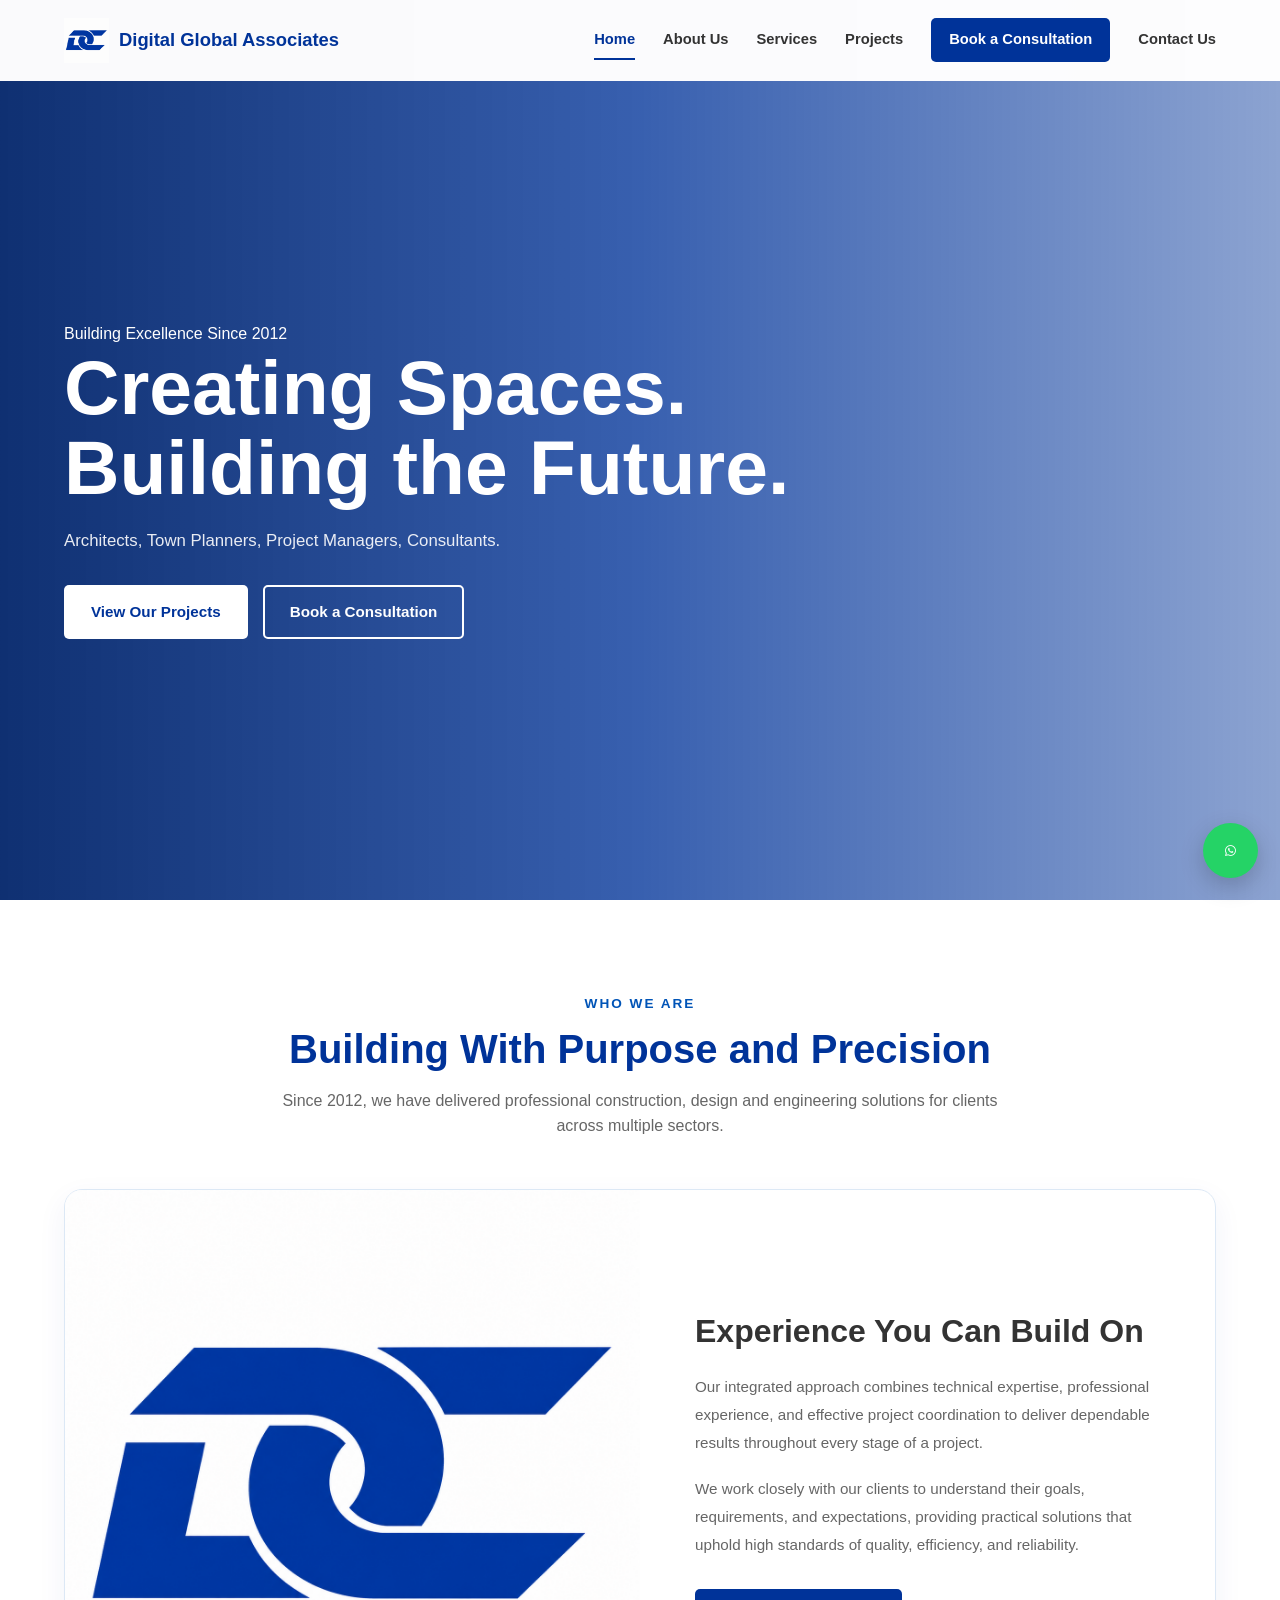
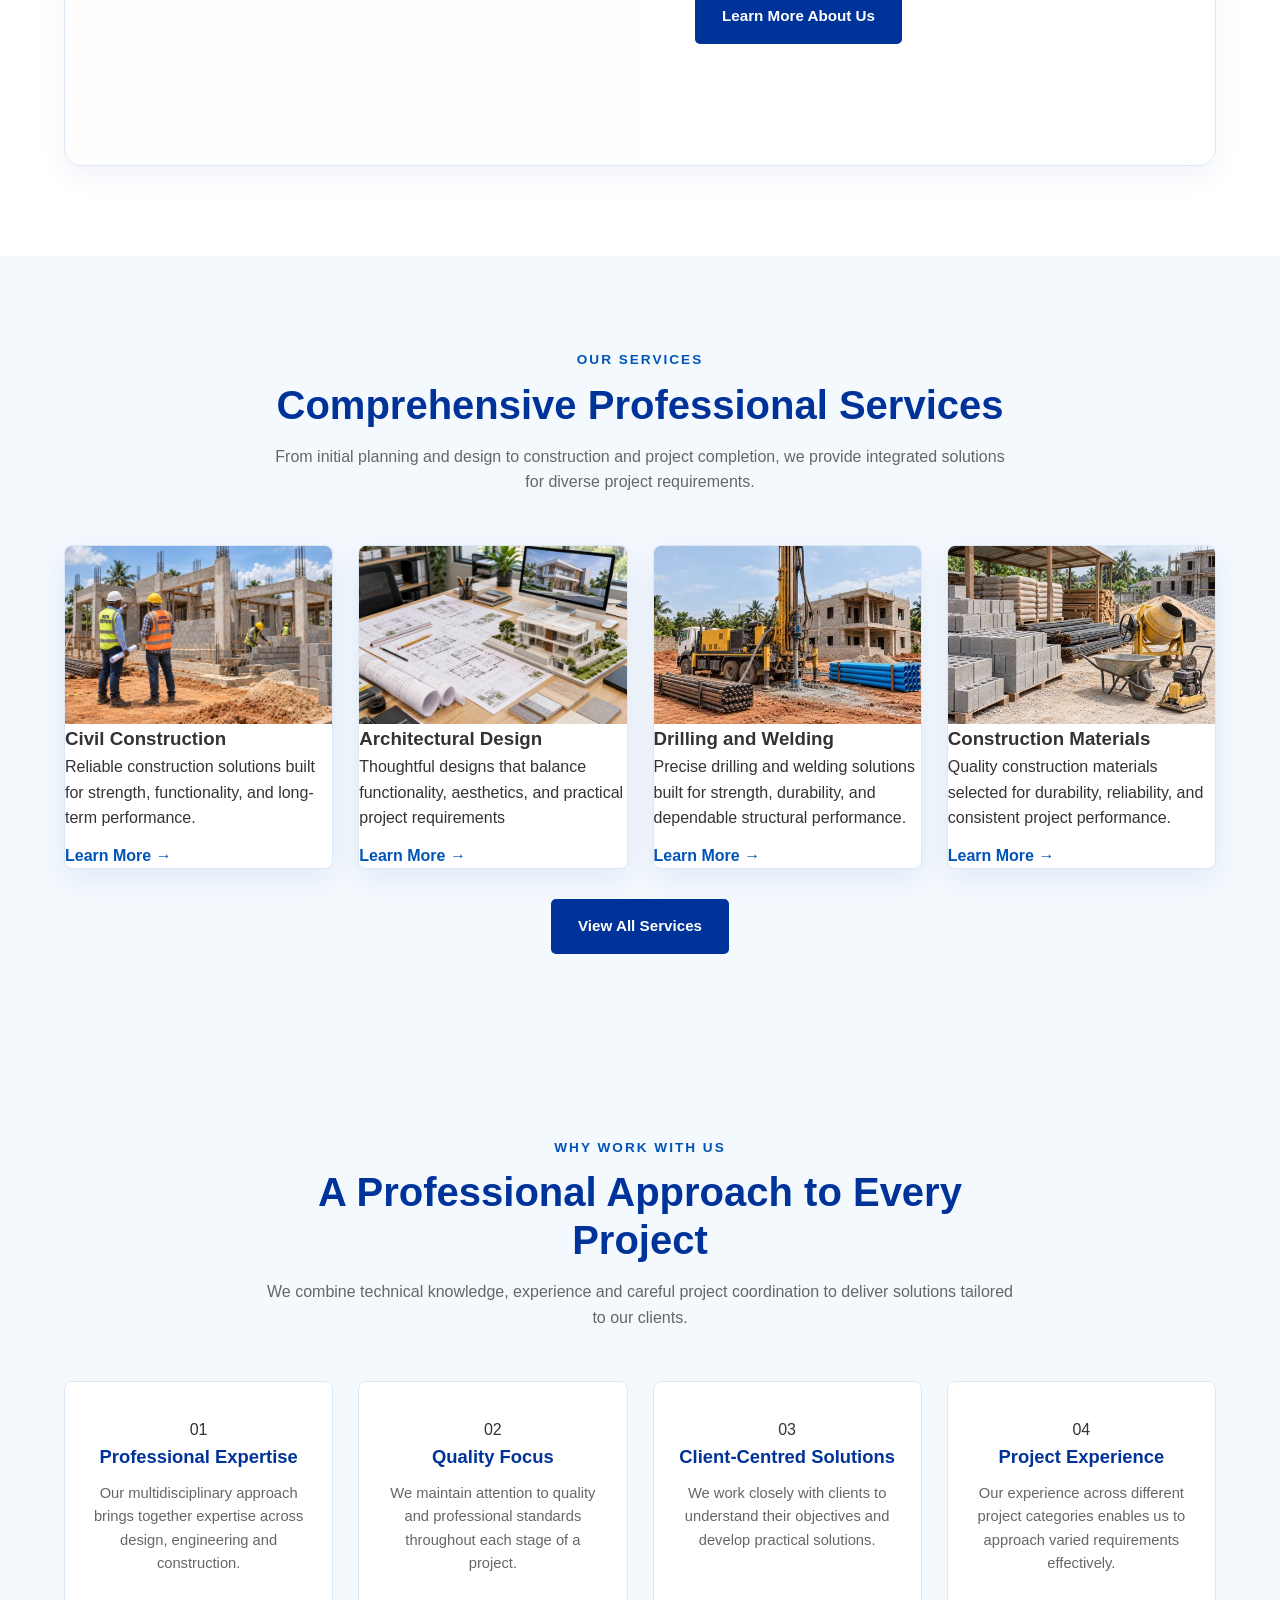
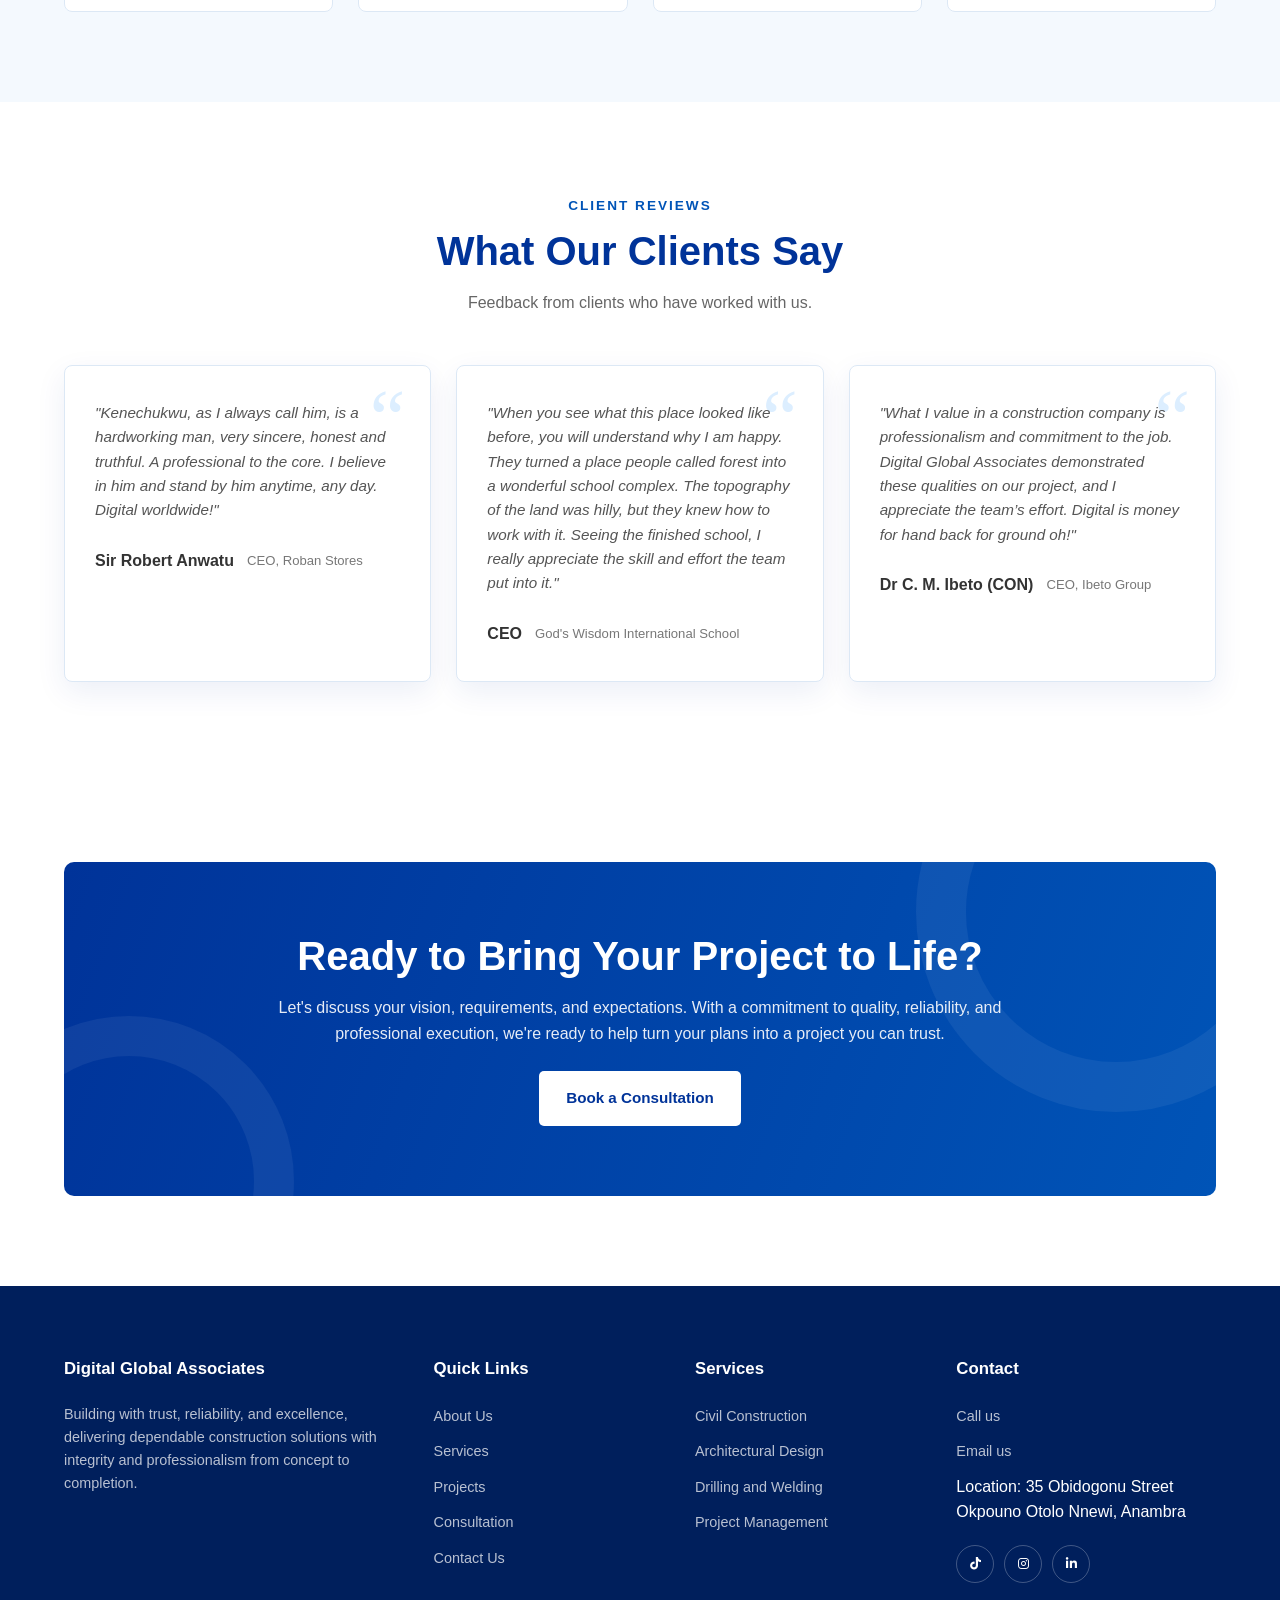
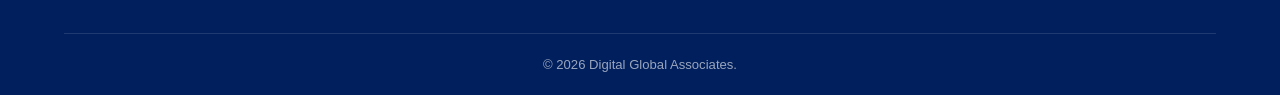
==== commit 53e51891: "meta pixel test" ====
--- a/index.html
+++ b/index.html
@@ -88,8 +88,11 @@
                     Projects
                 </a>
 
-                <a href="consultation.html" class="nav-cta">
+                <a href="https://forms.gle/xDk9KdWSP63AHjFe8" class="nav-cta"
+                    onclick="trackConsultationClick('navigation')">
+
                     Book a Consultation
+
                 </a>
 
                 <a href="contact.html">
@@ -137,8 +140,11 @@
                             View Our Projects
                         </a>
 
-                        <a href="consultation.html" class="btn btn-secondary">
+                        <a href="https://forms.gle/xDk9KdWSP63AHjFe8" class="btn btn-secondary"
+                            onclick="trackConsultationClick('hero')">
+
                             Book a Consultation
+
                         </a>
 
                     </div>
@@ -629,8 +635,11 @@
                             you can trust.
                         </p>
 
-                        <a href="consultation.html" class="btn">
+                        <a href="https://forms.gle/xDk9KdWSP63AHjFe8" class="btn"
+                            onclick="trackConsultationClick('cta')">
+
                             Book a Consultation
+
                         </a>
 
                     </div>
@@ -702,8 +711,10 @@
                         </li>
 
                         <li>
-                            <a href="consultation.html">
+                            <a href="https://forms.gle/xDk9KdWSP63AHjFe8" onclick="trackConsultationClick('footer')">
+
                                 Consultation
+
                             </a>
                         </li>
 
@@ -768,14 +779,18 @@
                     <ul class="footer-links">
 
                         <li>
-                            <a href="tel:2348188000002">
+                            <a href="tel:2348188000002" onclick="trackContactAction('phone')">
+
                                 Call us
-                            </a>
-                        </li>
-
-                        <li>
-                            <a href="mailto:kconuchukwu@gmail.com">
+
+                            </a>
+                        </li>
+
+                        <li>
+                            <a href="mailto:kconuchukwu@gmail.com" onclick="trackContactAction('email')">
+
                                 Email us
+
                             </a>
                         </li>
 
@@ -787,22 +802,33 @@
 
 
                     <div class="social-links">
+
                         <a href="https://www.tiktok.com/@keneonu?_r=1&_t=ZS-9A1Pi1eJqL6" aria-label="TikTok"
-                            target="_blank" rel="noopener noreferrer">
-                            <i class="fab fa-tiktok"></i>
+                            target="_blank" rel="noopener noreferrer" onclick="trackSocialMediaClick('TikTok')">
+
+                            <i class="fa-brands fa-tiktok"></i>
+
                         </a>
 
+
                         <a href="https://www.instagram.com/digitalglobalassociates?stkn=b2hyc3JzNm1hZWd5"
-                            aria-label="Instagram" target="_blank" rel="noopener noreferrer">
-                            <i class="fab fa-instagram"></i>
+                            aria-label="Instagram" target="_blank" rel="noopener noreferrer"
+                            onclick="trackSocialMediaClick('Instagram')">
+
+                            <i class="fa-brands fa-instagram"></i>
+
                         </a>
 
+
                         <a href="https://www.linkedin.com/company/digital-global-associates-construction-company/"
-                            aria-label="LinkedIn" target="_blank" rel="noopener noreferrer">
-                            <i class="fab fa-linkedin-in"></i>
+                            aria-label="LinkedIn" target="_blank" rel="noopener noreferrer"
+                            onclick="trackSocialMediaClick('LinkedIn')">
+
+                            <i class="fa-brands fa-linkedin-in"></i>
+
                         </a>
+
                     </div>
-
                 </div>
 
 
@@ -828,7 +854,7 @@
 ========================================== -->
 
     <a href="https://wa.me/2348034721796" class="whatsapp-float" target="_blank" rel="noopener noreferrer"
-        aria-label="Chat with us on WhatsApp">
+        aria-label="Chat with us on WhatsApp" onclick="trackContactAction('WhatsApp')">
 
         <i class="fa-brands fa-whatsapp"></i>
 
--- a/css/style.css
+++ b/css/style.css
@@ -385,105 +385,70 @@
 }
 
 /* =========================================
-   COMPANY INTRODUCTION / ABOUT PREVIEW
+   ABOUT PREVIEW / COMPANY INTRODUCTION
 ========================================= */
 
 .about-preview {
     display: grid;
-
-    grid-template-columns: 0.85fr 1.15fr;
-
-    gap: 55px;
-
-    align-items: center;
-
-    max-width: 1100px;
-
-    margin: 0 auto;
-
-    padding: 40px;
-
+    grid-template-columns: minmax(0, 1fr) minmax(0, 1fr);
+    align-items: stretch;
+    gap: 0;
     background: var(--white);
-
     border: 1px solid var(--border-light);
-
     border-radius: 18px;
-
-    box-shadow: 0 15px 40px rgba(0, 51, 153, 0.08);
-}
-
-
-/* =========================================
-   ABOUT PREVIEW IMAGE
-========================================= */
+    overflow: hidden;
+    box-shadow: 0 10px 30px rgba(0, 51, 153, 0.06);
+}
+
+/* -----------------------------
+   PREVIEW IMAGE
+----------------------------- */
 
 .about-preview-image {
     width: 100%;
-
-    height: 500px;
-
+    display: flex;
+    align-items: center;
+    justify-content: center;
+    background: #f5f7fa;
     overflow: hidden;
-
-    border-radius: 14px;
-}
-
+}
 
 .about-preview-image img {
+    display: block;
     width: 100%;
-    height: 100%;
-
-    object-fit: cover;
-
-    display: block;
-
-    border-radius: 14px;
-
-    box-shadow: none;
-
-    transition: transform 0.5s ease;
-}
-
-
-.about-preview:hover .about-preview-image img {
-    transform: scale(1.03);
-}
-
-
-/* =========================================
-   ABOUT PREVIEW CONTENT
-========================================= */
+    height: auto;
+    object-fit: contain;
+}
+
+/* -----------------------------
+   PREVIEW CONTENT
+----------------------------- */
 
 .about-preview-content {
-    padding: 10px 5px;
-}
-
+    display: flex;
+    flex-direction: column;
+    justify-content: center;
+    padding: 55px;
+}
 
 .about-preview-content h3 {
     margin: 0 0 20px;
-
-    color: var(--primary-blue);
-
+    color: var(--heading);
     font-size: 2rem;
-
-    line-height: 1.25;
-}
-
+    line-height: 1.3;
+}
 
 .about-preview-content p {
-    margin-bottom: 16px;
-
+    margin: 0 0 18px;
     color: #666;
-
-    font-size: 0.96rem;
-
-    line-height: 1.8;
-}
-
-
-.about-preview-content p:last-of-type {
-    margin-bottom: 25px;
-}
-
+    font-size: 0.95rem;
+    line-height: 1.85;
+}
+
+.about-preview-content .btn {
+    align-self: flex-start;
+    margin-top: 12px;
+}
 /* =========================================
    HOME - SERVICES
 ========================================= */
@@ -1152,33 +1117,20 @@
 
 
 /* =========================================
-   COMPANY STORY
+   ABOUT STORY
 ========================================= */
 
 .about-story {
     display: grid;
-
-    grid-template-columns: 0.85fr 1.15fr;
-
-    gap: 55px;
-
-    align-items: center;
-
-    max-width: 1100px;
-
-    margin: 0 auto;
-
-    padding: 40px;
-
+    grid-template-columns: minmax(0, 1fr) minmax(0, 1fr);
+    align-items: stretch;
+    gap: 0;
     background: var(--white);
-
     border: 1px solid var(--border-light);
-
     border-radius: 18px;
-
-    box-shadow: 0 15px 40px rgba(0, 51, 153, 0.08);
-}
-
+    overflow: hidden;
+    box-shadow: 0 10px 30px rgba(0, 51, 153, 0.06);
+}
 
 /* =========================================
    STORY IMAGE
@@ -1186,82 +1138,49 @@
 
 .about-story-image {
     width: 100%;
-
-    height: 500px;
-
+    display: flex;
+    align-items: center;
+    justify-content: center;
+    background: #f5f7fa;
     overflow: hidden;
-
-    border-radius: 14px;
-}
-
+}
 
 .about-story-image img {
+    display: block;
     width: 100%;
-    height: 100%;
-
-    object-fit: cover;
-
-    display: block;
-
-    border-radius: 14px;
-
-    box-shadow: none;
-
-    transition: transform 0.5s ease;
-}
-
-
-.about-story:hover .about-story-image img {
-    transform: scale(1.03);
-}
-
-
-/* =========================================
+    height: auto;
+    object-fit: contain;
+}
+
+/* -----------------------------
    STORY CONTENT
-========================================= */
+----------------------------- */
 
 .about-story-content {
-    padding: 10px 5px;
-}
-
+    display: flex;
+    flex-direction: column;
+    justify-content: center;
+    padding: 55px;
+}
 
 .about-story-content .section-label {
     display: inline-block;
-
-    margin-bottom: 12px;
-
-    color: var(--primary-blue);
-
-    font-size: 0.78rem;
-    font-weight: 700;
-
-    letter-spacing: 1.5px;
-
-    text-transform: uppercase;
-}
-
+    margin-bottom: 14px;
+}
 
 .about-story-content h2 {
-    margin: 0 0 25px;
-
-    color: var(--primary-blue);
-
-    font-size: 2.6rem;
-
-    line-height: 1.2;
-}
-
+    margin: 0 0 20px;
+    color: var(--heading);
+    font-size: 2.25rem;
+    line-height: 1.25;
+}
 
 .about-story-content p {
-    margin-bottom: 16px;
-
+    margin: 0 0 18px;
     color: #666;
-
-    font-size: 0.96rem;
-
-    line-height: 1.8;
-}
-
+    font-size: 0.95rem;
+    line-height: 1.85;
+}
 
 .about-story-content p:last-child {
     margin-bottom: 0;
--- a/css/responsive.css
+++ b/css/responsive.css
@@ -73,28 +73,37 @@
         gap: 22px;
     }
 
+       .about-preview-content {
+        padding: 40px;
+    }
+
+    .about-preview-content h3 {
+        font-size: 1.85rem;
+    }
+
+    .about-preview-content p {
+        font-size: 0.93rem;
+        line-height: 1.75;
+    }
 
     /* -----------------------------
        COMPANY STORY
     ----------------------------- */
-
-    .about-story {
-        grid-template-columns: 0.9fr 1.1fr;
-
-        gap: 35px;
-
-        padding: 30px;
-    }
-
-
-    /*
-       Do NOT force a height on the
-       About Story image here.
-
-       The original image dimensions
-       from style.css should control
-       the appearance.
-    */
+.about-story-content {
+        padding: 40px;
+    }
+
+    .about-story-content h2 {
+        font-size: 2rem;
+    }
+
+    .about-story-content p {
+        font-size: 0.93rem;
+        line-height: 1.75;
+    }
+
+
+    
 
 
     /* -----------------------------
@@ -337,42 +346,66 @@
     }
 
 
-    /*
-       No fixed height here.
-
-       This allows the original
-       About Preview image styling
-       from style.css to remain active.
-    */
+.about-preview {
+        grid-template-columns: 1fr;
+    }
+
+    .about-preview-image {
+        width: 100%;
+    }
+
+    .about-preview-image img {
+        width: 100%;
+        height: auto;
+        object-fit: contain;
+    }
+
+    .about-preview-content {
+        padding: 35px 30px;
+    }
 
     .about-preview-content h3 {
-        font-size: 1.8rem;
-    }
-
-
-    /* -----------------------------
-       COMPANY STORY
-    ----------------------------- */
-
-    .about-story {
+        font-size: 1.85rem;
+        margin-bottom: 18px;
+    }
+
+    .about-preview-content p {
+        font-size: 0.94rem;
+        line-height: 1.8;
+    }
+
+    .about-preview-content .btn {
+        align-self: flex-start;
+    }
+
+
+ .about-story {
         grid-template-columns: 1fr;
-
-        gap: 30px;
-
-        padding: 25px;
-    }
-
-
-    /*
-       No fixed height here.
-
-       This allows the original
-       Company Story image styling
-       from style.css to remain active.
-    */
+    }
+
+    .about-story-image {
+        height: auto;
+    }
+
+    .about-story-image img {
+        width: 100%;
+        height: auto;
+        min-height: 0;
+        object-fit: contain;
+    }
+
+    .about-story-content {
+        padding: 35px 30px;
+    }
 
     .about-story-content h2 {
-        font-size: 2.2rem;
+        font-size: 2rem;
+        margin-bottom: 18px;
+    }
+
+    .about-story-content p {
+        font-size: 0.94rem;
+        line-height: 1.8;
     }
 
 
@@ -617,37 +650,47 @@
         border-radius: 14px;
     }
 
-
-    /*
-       No fixed image height.
-       Original image proportions
-       remain intact.
-    */
+.about-preview {
+        border-radius: 14px;
+    }
+
+    .about-preview-content {
+        padding: 30px 22px;
+    }
 
     .about-preview-content h3 {
-        font-size: 1.6rem;
+        font-size: 1.65rem;
+    }
+
+    .about-preview-content p {
+        font-size: 0.92rem;
+        line-height: 1.75;
+    }
+
+    .about-preview-content .btn {
+        width: 100%;
+        text-align: center;
     }
 
 
     /* -----------------------------
        COMPANY STORY
     ----------------------------- */
-
-    .about-story {
-        padding: 18px;
-
+ .about-story {
         border-radius: 14px;
     }
 
-
-    /*
-       No fixed image height.
-       Original image proportions
-       remain intact.
-    */
+    .about-story-content {
+        padding: 30px 22px;
+    }
 
     .about-story-content h2 {
-        font-size: 2rem;
+        font-size: 1.75rem;
+    }
+
+    .about-story-content p {
+        font-size: 0.92rem;
+        line-height: 1.75;
     }
 
 
